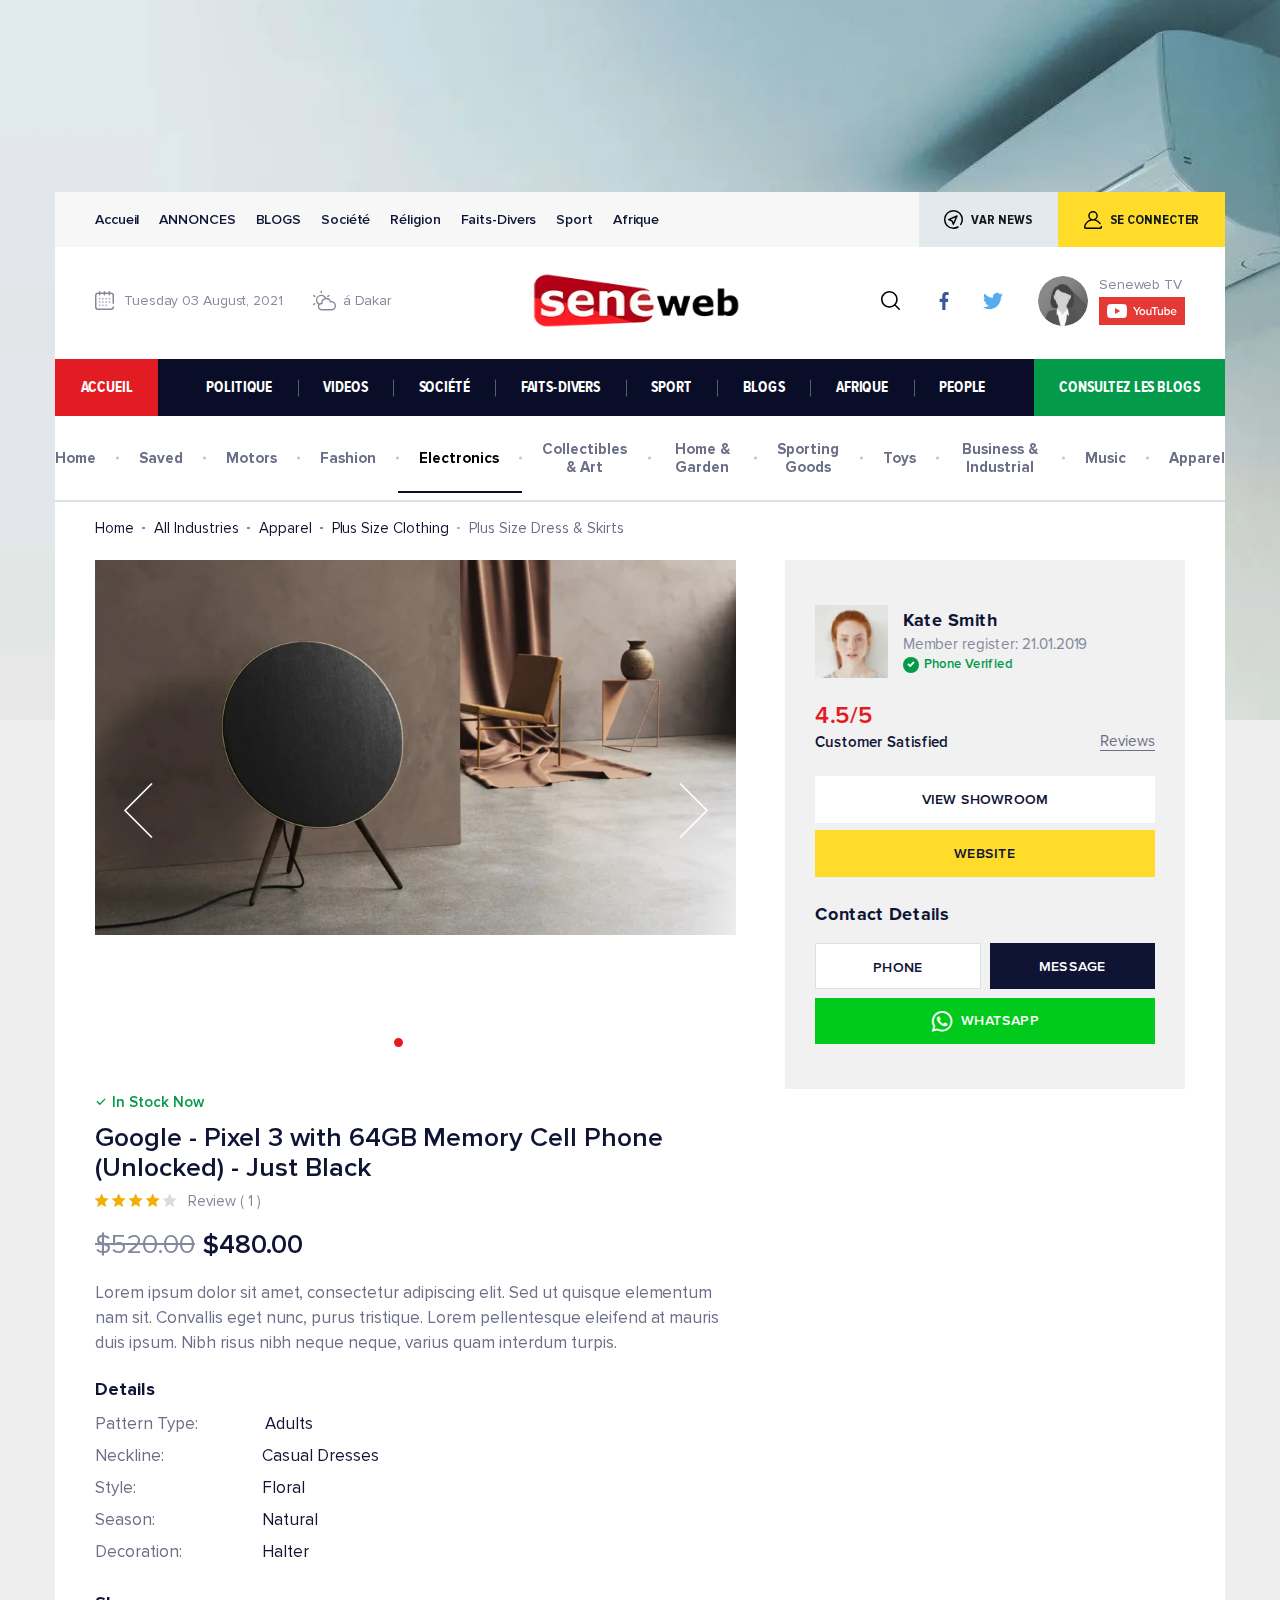
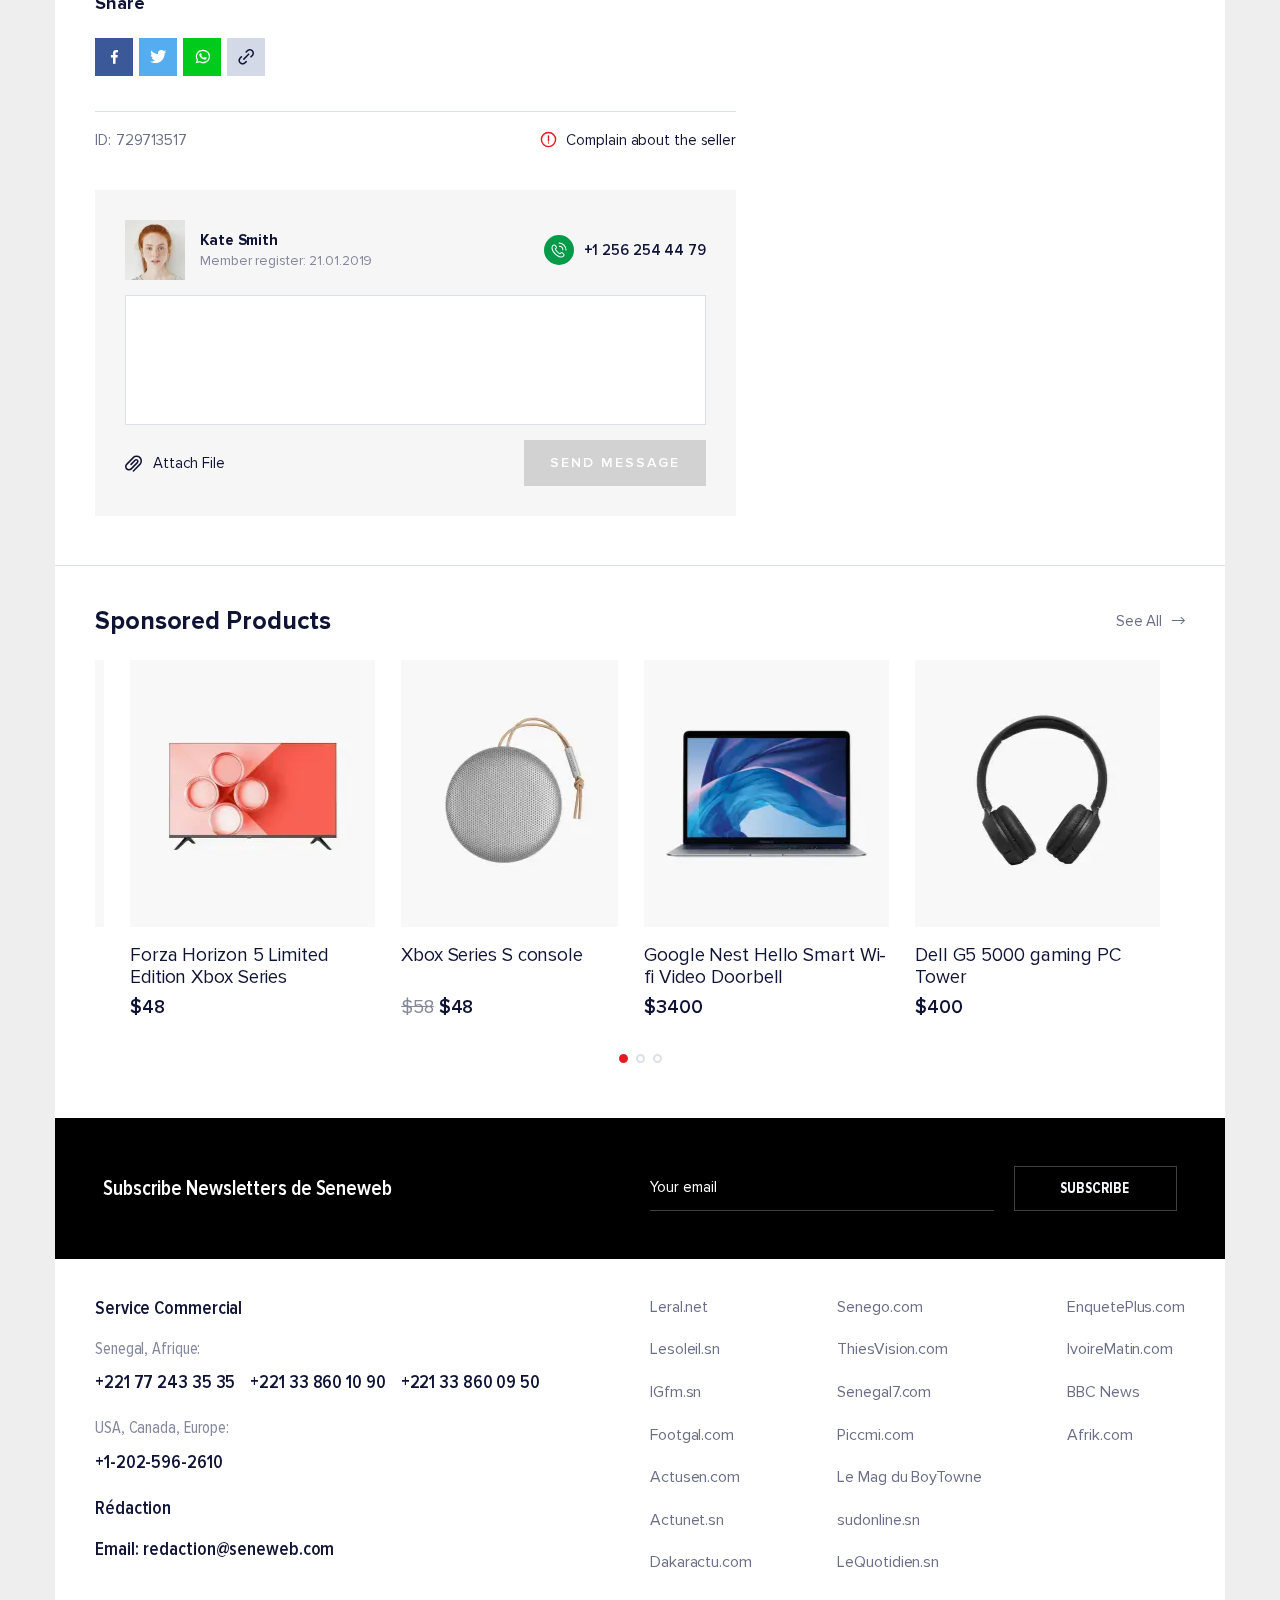
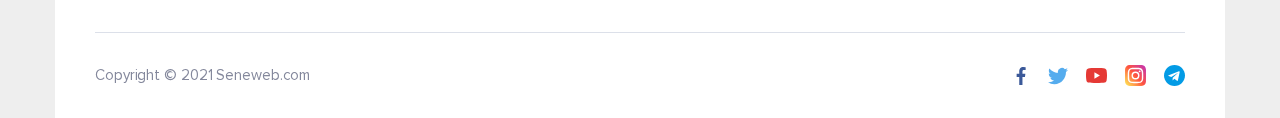
==== product.html @ e361bd67 "1612/1235" ====
<!DOCTYPE html>
<html lang="en">

<head>
	<meta charset="UTF-8">
	<meta name="viewport" content="width=device-width, initial-scale=1.0, maximum-scale=1">
	<link rel="shortcut icon" href="#" type="image/x-icon">
	<meta http-equiv="X-UA-Compatible" content="ie=edge">
	<meta name="description" content="#">
	<title>Seneweb - Product</title>
	<link rel="stylesheet" href="css/icons-font.css">
	<link rel="stylesheet" href="css/ion.rangeSlider.min.css">
	<link rel="stylesheet" href="css/swiper.css">
	<link rel="stylesheet" href="css/kalendae.css">
	<link rel="stylesheet" href="css/style.css">
	<link rel="stylesheet" href="css/responsive.css">
</head>

<body>
	<!-- Top banner -->
	<div class="top-banner"></div>

	<!-- Header -->
	<header class="header">
	<div class="container">
		<div class="header__top">
			<nav class="header__top-nav">
				<ul class="header__top-list">
					<li>
						<a class="link-hover" href="#">Accueil</a>
					</li>
					<li>
						<a class="link-hover uppercase" href="#">Annonces</a>
					</li>
					<li>
						<a class="link-hover uppercase" href="#">Blogs</a>
					</li>
					<li>
						<a class="link-hover" href="#">Société</a>
					</li>
					<li>
						<a class="link-hover" href="#">Réligion</a>
					</li>
					<li>
						<a class="link-hover" href="#">Faits-Divers</a>
					</li>
					<li>
						<a class="link-hover" href="#">Sport</a>
					</li>
					<li>
						<a class="link-hover" href="#">Afrique</a>
					</li>
				</ul>
			</nav>
			<div class="header__top-actions">
				<a href="#">
					<img src="img/icons/compass.svg" alt="Compass icon">
					<span>
						Var news
					</span>
				</a>
				<a class="header__login-btn" href="#">
					<img src="img/icons/user-black.svg" alt="Compass icon">
					<span>
						Se connecter
					</span>
				</a>
			</div>
		</div>
		<div class="header__middle">
			<!-- Card burger -->
<div class="burger">
	<div class="burger__toggle">
		<div class="burger__main">
			<span></span>
			<span></span>
			<span></span>
		</div>
		<div class="burger__cross">
			<span></span>
			<span></span>
		</div>
	</div>
</div><!-- Card burger -->
			<div class="header__middle-left">
				<div class="header__middle-calendar">
					<div>
						<img src="img/icons/calendar.svg" alt="Calendar icon">
					</div>
					<span>
						Tuesday 03 August, 2021
					</span>
				</div>
				<div class="header__middle-weather">
					<div>
						<img src="img/icons/weather.svg" alt="Weather icon">
					</div>
					<span>
						á Dakar
					</span>
				</div>
			</div>
			<div class="header__middle-logo">
				<picture>
					<source srcset="img/header/main-logo.webp" type="image/webp" />
					<img src="img/header/main-logo.png" alt="logo image" />
				</picture>
			</div>
			<div class="header__middle-right">
				<div class="header__search">
					<a href="#">
						<svg width="19" height="19" fill="none" xmlns="http://www.w3.org/2000/svg">
							<g clip-path="url(#a)" fill="#000">
								<path
									d="M8.367 0C3.754 0 0 3.754 0 8.367c0 4.614 3.754 8.367 8.367 8.367 4.614 0 8.367-3.753 8.367-8.367C16.734 3.754 12.981 0 8.367 0Zm0 15.19a6.83 6.83 0 0 1-6.822-6.823 6.83 6.83 0 0 1 6.822-6.822 6.83 6.83 0 0 1 6.823 6.822 6.83 6.83 0 0 1-6.823 6.823Z" />
								<path
									d="m18.774 17.681-4.428-4.428a.772.772 0 1 0-1.092 1.092l4.428 4.428a.77.77 0 0 0 1.092 0 .772.772 0 0 0 0-1.092Z" />
							</g>
							<defs>
								<clipPath>
									<path fill="#fff" d="M0 0h19v19H0z" />
								</clipPath>
							</defs>
						</svg>
					</a>
				</div>
				<div class="header__socials">
					<a href="#">
						<svg width="18" height="18" fill="none" xmlns="http://www.w3.org/2000/svg">
							<g clip-path="url(#a)">
								<path
									d="M11.998 2.989h1.643V.127A21.22 21.22 0 0 0 11.247 0C6.048 0 7.463 5.888 7.256 6.75H4.64v3.2h2.614V18h3.206V9.95h2.508l.399-3.2H10.46c.14-2.117-.57-3.761 1.538-3.761Z"
									fill="#3B5999" />
							</g>
							<defs>
								<clipPath>
									<path fill="#fff" d="M0 0h18v18H0z" />
								</clipPath>
							</defs>
						</svg>
					</a>
					<a href="#">
						<svg width="20" height="20" fill="none" xmlns="http://www.w3.org/2000/svg">
							<g clip-path="url(#a)">
								<path
									d="M17.96 6.457c0-.18-.007-.356-.015-.53A8.185 8.185 0 0 0 20 3.8a8.563 8.563 0 0 1-2.363.647 4.078 4.078 0 0 0 1.805-2.266 8.204 8.204 0 0 1-2.6.992 4.099 4.099 0 0 0-7.093 2.803c0 .326.028.638.095.936a11.608 11.608 0 0 1-8.451-4.29A4.135 4.135 0 0 0 .83 4.695c0 1.42.73 2.678 1.821 3.408A4.053 4.053 0 0 1 .8 7.597v.045a4.12 4.12 0 0 0 3.285 4.029c-.627.171-1.398.165-1.85.065.53 1.623 2.038 2.817 3.83 2.856a8.242 8.242 0 0 1-5.084 1.749c-.336 0-.658-.015-.981-.056a11.547 11.547 0 0 0 6.29 1.84c7.545 0 11.67-6.25 11.67-11.668Z"
									fill="#55ACEE" />
							</g>
							<defs>
								<clipPath>
									<path fill="#fff" d="M0 0h20v20H0z" />
								</clipPath>
							</defs>
						</svg>
					</a>
				</div>
				<div class="header__video">
					<a href="#" class="header__video-image">
						<picture>
							<source srcset="img/user-photos/empty-photo.webp" type="image/webp" />
							<img src="img/user-photos/empty-photo.png" alt="Rounded video image" />
						</picture>
					</a>
					<a href="#" class="header__video-box">
						<span>Seneweb TV</span>
						<div>
							<img src="img/icons/youtube-block.svg" alt="YouTube banner imge">
						</div>
					</a>
				</div>
			</div>
		</div>
		<div class="header__bottom">
			<nav class="header__bottom-topnav">
				<a class="accueil-btn" href="#">
					accueil
				</a>
				<ul class="header__bottom-topnav-list">
					<li>
						<a class="link-hover" href="#">
							POLITIQUE
						</a>
					</li>
					<li>
						<a class="link-hover" href="#">
							VIDEOS
						</a>
					</li>
					<li>
						<a class="link-hover" href="#">
							SOCIÉTÉ
						</a>
					</li>
					<li>
						<a class="link-hover" href="#">
							FAITS-DIVERS
						</a>
					</li>
					<li>
						<a class="link-hover" href="#">
							SPORT
						</a>
					</li>
					<li>
						<a class="link-hover" href="#">
							BLOGS
						</a>
					</li>
					<li>
						<a class="link-hover" href="#">
							AFRIQUE
						</a>
					</li>
					<li>
						<a class="link-hover" href="#">
							PEOPLE
						</a>
					</li>
				</ul>
				<a class="blogs-btn" href="#">
					consultez les blogs
				</a>
			</nav>
		</div>
	</div>
	<div class="mobile-menu">
		<div class="mobile-menu__top">
			<div class="mobile-menu__close">
				<img src="img/icons/close-white.svg" alt="Close icon">
			</div>
			<a class="mobile-menu__top-link" href="#">
				Se connecter
			</a>
		</div>
		<ul class="mobile-menu__list">
			<li>
				<a href="#">ACCUEIL</a>
			</li>
			<li>
				<a href="#">POLITIQUE</a>
			</li>
			<li>
				<a href="#" class="mobile-menu__list-videos">VIDEOS</a>
			</li>
			<li>
				<a href="#">SOCIÉTÉ</a>
			</li>
			<li>
				<a href="#">FAITS-DIVERS</a>
			</li>
			<li>
				<a href="#">SPORT</a>
			</li>
			<li>
				<a href="#">BLOGS</a>
			</li>
			<li>
				<a href="#">AFRIQUE</a>
			</li>
			<li>
				<a href="#">PEOPLE</a>
			</li>
		</ul>
		<ul class="mobile-menu__socials">
			<li>
				<a href="#">
					<img src="img/icons/facebook-white.svg" alt="Facebook icon">
				</a>
			</li>
			<li>
				<a href="#">
					<img src="img/icons/twitter-white.svg" alt="Twitter icon">
				</a>
			</li>
			<li>
				<a href="#">
					<img src="img/icons/youtube-white.svg" alt="Youtube icon">
				</a>
			</li>
			<li>
				<a href="#">
					<img src="img/icons/instagram-white.svg" alt="Instagram icon">
				</a>
			</li>
			<li>
				<a href="#">
					<img src="img/icons/telegram-white.svg" alt="Telegram icon">
				</a>
			</li>
		</ul>
	</div>
</header>

	<!-- Shop -->
	<div class="shop">
		<div class="container">

			<!-- Shop nav -->
			<nav class="shop__nav shop__nav--bordered">
				<ul class="shop__nav-list">
					<li class="shop__nav-item">
						<a href="shop.html">Home</a>
					</li>
					<li class="shop__nav-item">
						<a href="#">Saved</a>
					</li>
					<li class="shop__nav-item">
						<a href="#">Motors</a>
					</li>
					<li class="shop__nav-item">
						<a href="#">Fashion</a>
					</li>
					<li class="shop__nav-item is-active">
						<a class="is-active" href="shop-electronics.html">Electronics</a>
					</li>
					<li class="shop__nav-item">
						<a href="#">Collectibles & Art</a>
					</li>
					<li class="shop__nav-item">
						<a href="#">Home &amp Garden</a>
					</li>
					<li class="shop__nav-item">
						<a href="#">Sporting Goods</a>
					</li>
					<li class="shop__nav-item">
						<a href="#">Toys</a>
					</li>
					<li class="shop__nav-item">
						<a href="#">Business &amp Industrial</a>
					</li>
					<li class="shop__nav-item">
						<a href="#">Music</a>
					</li>
					<li class="shop__nav-item">
						<a href="#">Apparel</a>
					</li>
				</ul>
			</nav><!-- Shop nav -->

			<!-- Shop product -->
			<div class="shop-product">

				<div class="shop-category__breadcrumbs">
					<ul>
						<li class="shop-category__breadcrumbs-item">
							<a href="#">
								Home
							</a>
						</li>
						<li class="shop-category__breadcrumbs-item">
							<a href="#">
								All Industries
							</a>
						</li>
						<li class="shop-category__breadcrumbs-item">
							<a href="#">
								Apparel
							</a>
						</li>
						<li class="shop-category__breadcrumbs-item">
							<a href="#">
								Plus Size Clothing
							</a>
						</li>
						<li class="shop-category__breadcrumbs-item">
							<a href="#">
								Plus Size Dress & Skirts
							</a>
						</li>
					</ul>
				</div><!-- hop-category__breadcrumbs -->

				<div class="shop-product__inner">

					<div class="shop-product__item">

						<div class="shop-product__gallery">
							<div class="swiper shop-product__gallery-slider">
								<div class="swiper-wrapper">
									<div class="swiper-slide">
										<div>
											<img src="img/shop/categories/electronics/product.webp" alt="Product item">
										</div>
									</div>
									<div class="swiper-slide">
										<div>
											<img src="img/shop/sales/2.webp" alt="Product item">
										</div>
									</div>
									<div class="swiper-slide">
										<div>
											<img src="img/shop/sales/1.webp" alt="Product item">
										</div>
									</div>
								</div>
								<div class="swiper-button-next shop-product__gallery-next">
									<i class="i-next-m-icon"></i>
								</div>
								<div class="swiper-button-prev shop-product__gallery-prev">
									<i class="i-prev-m-icon"></i>
								</div>
								<div class="swiper-pagination shop-product__gallery-pagination"></div>
							</div>
						</div><!-- shop__top-slider -->

						<div class="shop-product__info">
							<span class="shop-product__stock">In Stock Now</span>
							<h3 class="shop-product__name">
								Google - Pixel 3 with 64GB Memory Cell Phone (Unlocked) - Just Black
							</h3>
							<div class="shop-product__rating">
								<div class="shop-product__rating-stars four-stars">
									<i class="i-star-yellow"></i>
									<i class="i-star-yellow"></i>
									<i class="i-star-yellow"></i>
									<i class="i-star-yellow"></i>
									<i class="i-star-yellow"></i>
								</div>
								<div class="shop-product__rating-review">
									<a href="#">
										Review <span class="shop-product__review-count"> ( 1 )</span>
									</a>
								</div>
							</div><!-- shop-product__rating -->
							<div class="shop-product__price">
								<span class="old-price">$520.00</span>
								<span>$480.00</span>
							</div><!-- shop-product__price -->
							<p class="shop-product__description">
								Lorem ipsum dolor sit amet, consectetur adipiscing elit. Sed ut quisque elementum nam
								sit. Convallis eget nunc, purus
								tristique. Lorem pellentesque eleifend at mauris duis ipsum. Nibh risus nibh neque
								neque, varius quam interdum turpis.
							</p><!-- shop-product__description -->
							<div class="shop-product__details">
								<h4>
									Details
								</h4>
								<ul class="shop-product__details-info">
									<li>
										<span>Pattern Type:</span>
										<span>Adults</span>
									</li>
									<li>
										<span>Neckline:</span>
										<span>Casual Dresses</span>
									</li>
									<li>
										<span>Style:</span>
										<span>Floral</span>
									</li>
									<li>
										<span>Season:</span>
										<span>Natural</span>
									</li>
									<li>
										<span>Decoration:</span>
										<span>Halter</span>
									</li>
								</ul>
							</div><!-- shop-product__details -->
						</div><!-- shop-product__info -->

						<div class="shop-product__share">
							<h4>
								Share
							</h4>
							<ul class="shop-product__share-links">
								<li>
									<a href="#">
										<i class="i-facebook-icon"></i>
									</a>
								</li>
								<li>
									<a href="#">
										<i class="i-twitter-icon"></i>
									</a>
								</li>
								<li>
									<a href="#">
										<i class="i-whatsapp-icon"></i>
									</a>
								</li>
								<li>
									<a href="#">
										<i class="i-link-icon"></i>
									</a>
								</li>
							</ul>
						</div><!-- shop-product__share -->

						<div class="shop-product__complain">
							<div class="shop-product__complain-top">
								<div class="shop-product__id">
									<span>ID:</span>
									<span>729713517</span>
								</div>
								<span class="shop-product__complain-text">
									Сomplain about the seller
								</span>
							</div>
							<div class="shop-product__complain-form">
								<div class="shop-product__complain-form-top">
									<div class="shop-product__complain-user">
										<div>
											<img src="img/shop/users/1.webp" alt="User photo">
										</div>
										<div class="shop-product__complain-user-name">
											<span>Kate Smith</span>
											<span>Member register: 21.01.2019</span>
										</div>
									</div>
									<div class="shop-product__complain-phone">
										+1 256 254 44 79
									</div>
								</div>
								<form action="#">
									<textarea name="#"></textarea>

									<span class="file-input">
										<input type="file" class="file-input__input" multiple>
										<span class="file file-input__wrapper">
											<i class="file-input__button i-attach-icon"></i>
											<span class="file-input__text">Attach File</span>
										</span>
									</span>

									<input type="submit" value="Send Message">
								</form>
							</div>
						</div><!-- shop-product__complain -->
					</div><!-- shop-product__item -->

					<div class="shop-product__seller">

						<div class="shop-product__seller-top">
							<img src="img/shop/sellers/1.webp" alt="Seller photo">
							<div class="shop-product__seller-info">
								<span class="shop-product__seller-name">
									Kate Smith
								</span>
								<span class="shop-product__seller-registered">
									Member register: 21.01.2019
								</span>
								<span class="shop-product__seller-verified">
									Phone Verified
								</span>
							</div>
						</div><!-- shop-product__seller-top -->

						<div class="shop-product__seller-reliability">
							<div class="shop-product__seller-rating">
								<div>
									<span>4.5</span>
									/
									<span>5</span>
								</div>
								<span>Customer Satisfied</span>
							</div>
							<div class="shop-product__seller-review">
								<a href="#">
									Reviews
								</a>
							</div>
						</div><!-- shop-product__seller-reliability -->

						<div class="shop-product__seller-links">
							<a href="#">View Showroom</a>
							<a href="#">Website</a>
						</div>

						<div class="shop-product__seller-contacts">
							<h4>
								Contact Details
							</h4>
							<div class="shop-product__seller-box">
								<a href="#">Phone</a>
								<a href="#">Message</a>
								<a href="#"><i class="i-whatsapp-icon"></i>Whatsapp</a>
							</div>
						</div>

					</div><!-- shop-product__seller -->
				</div><!-- shop-product__inner -->

				<!-- Shop slider -->
				<div class="shop-slider shop-slider--sponsored shop-slider--no-border">
					<div class="shop-slider__top">
						<h3>Sponsored Products</h3>
						<a href="#">
							See All
							<i class="i-arrow-right-icon"></i>
						</a>
					</div>
					<div class="swiper shop-slider__six">
						<div class="swiper-wrapper">
							<div class="swiper-slide">
								<a class="shop-slider__item" href="#">
									<div class="shop-slider__img">
										<img src="img/shop/categories/electronics/6.webp" alt="Shop item">
									</div>
									<p class="shop-slider__text">
										Forza Horizon 5 Limited Edition Xbox Series
									</p>
									<span class="shop-slider__price">
										$48
									</span>
								</a>
							</div>
							<div class="swiper-slide">
								<a class="shop-slider__item" href="#">
									<div class="shop-slider__img">
										<img src="img/shop/categories/electronics/7.webp" alt="Shop item">
									</div>
									<p class="shop-slider__text">
										Xbox Series S console
									</p>
									<span class="shop-slider__price">
										<span class="old-price">$58</span>
										$48
									</span>
								</a>
							</div>
							<div class="swiper-slide">
								<a class="shop-slider__item" href="#">
									<div class="shop-slider__img">
										<img src="img/shop/categories/electronics/8.webp" alt="Shop item">
									</div>
									<p class="shop-slider__text">
										Google Nest Hello Smart Wi-fi Video Doorbell
									</p>
									<span class="shop-slider__price">
										$3400
									</span>
								</a>
							</div>
							<div class="swiper-slide">
								<a class="shop-slider__item" href="#">
									<div class="shop-slider__img">
										<img src="img/shop/categories/electronics/9.webp" alt="Shop item">
									</div>
									<p class="shop-slider__text">
										Dell G5 5000 gaming PC Tower
									</p>
									<span class="shop-slider__price">
										$400
									</span>
								</a>
							</div>
							<div class="swiper-slide">
								<a class="shop-slider__item" href="#">
									<div class="shop-slider__img">
										<img src="img/shop/categories/electronics/10.webp" alt="Shop item">
									</div>
									<p class="shop-slider__text">
										Rocksmith Real Tone USB Audio Cable
									</p>
									<span class="shop-slider__price">
										$75
									</span>
								</a>
							</div>
							<div class="swiper-slide">
								<a class="shop-slider__item" href="#">
									<div class="shop-slider__img">
										<img src="img/shop/categories/electronics/11.webp" alt="Shop item">
									</div>
									<p class="shop-slider__text">
										Forza Horizon 5 Limited Edition Xbox Series
									</p>
									<span class="shop-slider__price">
										$48
									</span>
								</a>
							</div>
							<div class="swiper-slide">
								<a class="shop-slider__item" href="#">
									<div class="shop-slider__img">
										<img src="img/shop/categories/electronics/12.webp" alt="Shop item">
									</div>
									<p class="shop-slider__text">
										Forza Horizon 5 Limited Edition Xbox Series
									</p>
									<span class="shop-slider__price">
										$48
									</span>
								</a>
							</div>
							<div class="swiper-slide">
								<a class="shop-slider__item" href="#">
									<div class="shop-slider__img">
										<img src="img/shop/categories/electronics/13.webp" alt="Shop item">
									</div>
									<p class="shop-slider__text">
										Forza Horizon 5 Limited Edition Xbox Series
									</p>
									<span class="shop-slider__price">
										$48
									</span>
								</a>
							</div>
							<div class="swiper-slide">
								<a class="shop-slider__item" href="#">
									<div class="shop-slider__img">
										<img src="img/shop/categories/electronics/1.webp" alt="Shop item">
									</div>
									<p class="shop-slider__text">
										Forza Horizon 5 Limited Edition Xbox Series
									</p>
									<span class="shop-slider__price">
										$48
									</span>
								</a>
							</div>
						</div>
						<div class="swiper-button-next shop-slider__six-next">
							<i class="i-next-sm-icon"></i>
						</div>
						<div class="swiper-button-prev shop-slider__six-prev">
							<i class="i-prev-sm-icon"></i>
						</div>
						<div class="shop-slider__six-pagination swiper-pagination"></div>
					</div>
				</div><!-- Shop slider -->

			</div><!-- Shop product -->

		</div><!-- Container -->

	</div><!-- Shop -->

	<!-- Subscribe -->
	<div class="subscribe">
	<div class="container">
		<div class="subscribe__inner">
			<h3>
				Subscribe Newsletters de Seneweb
			</h3>
			<form class="subscribe__form" action="#">
				<input class="subscribe__form-input" type="text" placeholder="Your email">
				<input class="subscribe__form-btn" type="submit" value="Subscribe">
			</form>
		</div>
	</div>
</div>

	<!-- Footer -->
	<footer class="footer">
	<div class="container">
		<div class="footer__inner">
			<div class="footer__top">
				<div class="footer__contacts">
					<h3>Service Commercial</h3>
					<span class="footer__contacts-country">Senegal, Afrique:</span>
					<ul class="footer__contacts-phone">
						<li>
							<a href="tel:+221772433535">+221 77 243 35 35</a>
						</li>
						<li>
							<a href="tel:+221338601090">+221 33 860 10 90</a>
						</li>
						<li>
							<a href="tel:+221338600950">+221 33 860 09 50</a>
						</li>
					</ul>
					<span class="footer__contacts-country">USA, Canada, Europe:</span>
					<ul class="footer__contacts-phone">
						<li>
							<a href="tel:">+1-202-596-2610</a>
						</li>
					</ul>
					<h3>Rédaction</h3>
					<div class="footer__contacts-email">
						<span>Email:</span>
						<a class="footer__contacts-email" href="mailto:redaction@seneweb.com"> redaction@seneweb.com</a>
					</div>
				</div>
				<div class="footer__links">
					<ul>
						<li>
							<a href="#">Leral.net</a>
						</li>
						<li>
							<a href="#">Lesoleil.sn</a>
						</li>
						<li>
							<a href="#">IGfm.sn</a>
						</li>
						<li>
							<a href="#">Footgal.com</a>
						</li>
						<li>
							<a href="#">Actusen.com</a>
						</li>
						<li>
							<a href="#">Actunet.sn</a>
						</li>
						<li>
							<a href="#">Dakaractu.com</a>
						</li>
					</ul>
					<ul>
						<li>
							<a href="#">Senego.com</a>
						</li>
						<li>
							<a href="#">ThiesVision.com</a>
						</li>
						<li>
							<a href="#">Senegal7.com</a>
						</li>
						<li>
							<a href="#">Piccmi.com</a>
						</li>
						<li>
							<a href="#">Le Mag du BoyTownе</a>
						</li>
						<li>
							<a href="#">sudonline.sn</a>
						</li>
						<li>
							<a href="#">LeQuotidien.sn</a>
						</li>
					</ul>
					<ul>
						<li>
							<a href="#">EnquetePlus.com</a>
						</li>
						<li>
							<a href="#">IvoireMatin.com</a>
						</li>
						<li>
							<a href="#">BBC News</a>
						</li>
						<li>
							<a href="#">Afrik.com</a>
						</li>
					</ul>
				</div>
			</div>
			<div class="footer__bottom">
				<div class="footer__copyright">
					<span>Copyright © 2021 Seneweb.com</span>
				</div>
				<ul class="footer__bottom-socials">
					<li>
						<a href="#">
							<img src="img/icons/facebook.svg" alt="Facebook">
						</a>
					</li>
					<li>
						<a href="#">
							<img src="img/icons/twitter.svg" alt="Twitter">
						</a>
					</li>
					<li>
						<a href="#">
							<img src="img/icons/youtube.svg" alt="Youtube">
						</a>
					</li>
					<li>
						<a href="#">
							<img src="img/icons/instagram.svg" alt="Instagram">
						</a>
					</li>
					<li>
						<a href="#">
							<img src="img/icons/telegram.svg" alt="Telegram">
						</a>
					</li>
				</ul>
			</div>
		</div>
	</div>
</footer>

	<!-- Search popup -->
	<div class="search is-hidden">

	<div class="search__inner">
		<h3>Advanced Search</h3>
		<form action="#" class="search__form">
			<input class="search__form-input" type="text" placeholder="Type Your Search">
			<div class="search__selects">
				<div class="custom-select">
					<span>
						Search option one
					</span>
					<select>
						<option class="hidden" value="0" hidden>-----</option>
						<option value="1">Option 1</option>
						<option value="2">Option 2</option>
						<option value="3">Option 3</option>
					</select>
				</div>
				<div class="custom-select">
					<span>
						Search option two
					</span>
					<select>
						<option class="hidden" hidden>-----</option>
						<option value="1">Option 1</option>
						<option value="2">Option 2</option>
						<option value="3">Option 3</option>
					</select>
				</div>
				<div class="custom-select">
					<span>
						Search option three
					</span>
					<select>
						<option class="hidden" hidden>-----</option>
						<option value="1">Option 1</option>
						<option value="2">Option 2</option>
						<option value="3">Option 3</option>
					</select>
				</div>
			</div>
			<input class="search__form-button" type="submit" value="Search">
		</form>
	</div>

</div>

	<!-- Login popup -->
	<div class="login login-popup is-hidden">
	<div class="login__inner">
		<div class="login-popup__close">
			<span></span>
		</div>
		<h2>Log in</h2>
		<form method="post" class="login-form">
			<input type="email" placeholder="Email">
			<input type="email" placeholder="Password">
			<div class="login-form__tools">
				<div class="login-form__tools--remember">
					<input type="checkbox" name="remember-input" id="remember-input">
					<label for="remember-input">Remember Me</label>
				</div>
				<div class="login-form__tools--forgot">
					<a href="#">Forgot Your Password?</a>
				</div>
			</div>
			<input type="submit" value="Log In">
			<div class="login-divider"><span class="or">or</span></div>
			<div class="login-by-socials">
				<h3>Use your social network</h3>
				<ul class="login-social-list">
					<li>
						<a href="#" class="login-social--facebook"></a>
					</li>
					<li>
						<a href="#" class="login-social--twitter"></a>
					</li>
				</ul>
				<div class="login-new-account">
					Don't have an account yet? <a href="#">Sign up</a>
				</div>
			</div>
		</form>
	</div>
	<div class="login__inner login__inner--registration is-hidden">
		<div class="login-popup__close">
			<span></span>
		</div>
		<h2>Sign up</h2>
		<form method="post" class="signup-form">
			<input type="email" placeholder="Email">
			<input type="password" placeholder="Password">
			<input type="password" placeholder="Repeat password">
			<input type="submit" value="Sign Up">
			<div class="login-divider"><span class="or">or</span></div>
			<div class="login-by-socials">
				<h3>Use your social network</h3>
				<ul class="login-social-list">
					<li>
						<a href="#" class="login-social--facebook"></a>
					</li>
					<li>
						<a href="#" class="login-social--twitter"></a>
					</li>
				</ul>
				<div class="login-new-account">
					Already have an account? <a href="#">Log in</a>
				</div>
			</div>
		</form>
	</div>
</div>

	<!-- Scroll to top -->
	<div class="scrollup scrollup__hide"></div>

	<script src="js/jquery-3.6.0.min.js"></script>
	<script src="js/ion.rangeSlider.min.js"></script>
	<script src="js/swiper.js"></script>
	<script src="js/kalendae.standalone.js"></script>
	<script src="js/main.js"></script>
</body>

</html>
---- css/icons-font.css ----
@font-face {
  font-family: 'icons-font';
  src: url('../fonts/icons-font/icons-font.eot?snw04m');
  src: url('../fonts/icons-font/icons-font.eot?snw04m#iefix') format('embedded-opentype'),
    url('../fonts/icons-font/icons-font.ttf?snw04m') format('truetype'),
    url('../fonts/icons-font/icons-font.woff?snw04m') format('woff'),
    url('../fonts/icons-font/icons-font.svg?snw04m#icons-font') format('svg');
  font-weight: normal;
  font-style: normal;
  font-display: block;
}

[class^="i-"]::before,
[class*=" i-"]::before {
  /* use !important to prevent issues with browser extensions that change fonts */
  font-family: 'icons-font' !important;
  speak: never;
  font-style: normal;
  font-weight: normal;
  font-variant: normal;
  text-transform: none;
  line-height: 1;

  /* Better Font Rendering =========== */
  -webkit-font-smoothing: antialiased;
  -moz-osx-font-smoothing: grayscale;
}

.i-whatsapp-icon:before {
  content: "\e900";
}

.i-washing-machine-icon:before {
  content: "\e901";
}

.i-twitter-icon:before {
  content: "\e902";
}

.i-tools-icon:before {
  content: "\e903";
}

.i-star-yellow:before {
  content: "\e904";
}

.i-photo-icon:before {
  content: "\e905";
}

.i-phone-call-icon:before {
  content: "\e906";
}

.i-next-m-icon:before {
  content: "\e907";
}

.i-prev-m-icon:before {
  content: "\e908";
}

.i-next-sm-icon:before {
  content: "\e909";
}

.i-prev-sm-icon:before {
  content: "\e90a";
}

.i-monitor-icon:before {
  content: "\e90b";
}

.i-link-icon:before {
  content: "\e90c";
}

.i-home-icon:before {
  content: "\e90d";
}

.i-groceries-icon:before {
  content: "\e90e";
}

.i-grid-view-m:before {
  content: "\e90f";
}

.i-grid-view-sm:before {
  content: "\e910";
}

.i-facebook-icon:before {
  content: "\e911";
}

.i-electronic-svg:before {
  content: "\e912";
}

.i-dart-icon:before {
  content: "\e913";
}

.i-cooker-icon:before {
  content: "\e914";
}

.i-check-icon:before {
  content: "\e915";
}

.i-attach-icon:before {
  content: "\e916";
}

.i-arrow-right-icon:before {
  content: "\e917";
}

.i-angle-right-icon:before {
  content: "\e918";
}

.i-angle-down-icon:before {
  content: "\e919";
}

.i-alert-icon:before {
  content: "\e91a";
}
---- css/ion.rangeSlider.min.css ----
/*!Ion.RangeSlider, 2.3.1, © Denis Ineshin, 2010 - 2019, IonDen.com, Build date: 2019-12-19 16:51:02*/.irs{position:relative;display:block;-webkit-touch-callout:none;-webkit-user-select:none;-khtml-user-select:none;-moz-user-select:none;-ms-user-select:none;user-select:none;font-size:12px;font-family:Arial,sans-serif}.irs-line{position:relative;display:block;overflow:hidden;outline:none !important}.irs-bar{position:absolute;display:block;left:0;width:0}.irs-shadow{position:absolute;display:none;left:0;width:0}.irs-handle{position:absolute;display:block;box-sizing:border-box;cursor:default;z-index:1}.irs-handle.type_last{z-index:2}.irs-min,.irs-max{position:absolute;display:block;cursor:default}.irs-min{left:0}.irs-max{right:0}.irs-from,.irs-to,.irs-single{position:absolute;display:block;top:0;left:0;cursor:default;white-space:nowrap}.irs-grid{position:absolute;display:none;bottom:0;left:0;width:100%;height:20px}.irs-with-grid .irs-grid{display:block}.irs-grid-pol{position:absolute;top:0;left:0;width:1px;height:8px;background:#000}.irs-grid-pol.small{height:4px}.irs-grid-text{position:absolute;bottom:0;left:0;white-space:nowrap;text-align:center;font-size:9px;line-height:9px;padding:0 3px;color:#000}.irs-disable-mask{position:absolute;display:block;top:0;left:-1%;width:102%;height:100%;cursor:default;background:rgba(0,0,0,0);z-index:2}.lt-ie9 .irs-disable-mask{background:#000;filter:alpha(opacity=0);cursor:not-allowed}.irs-disabled{opacity:.4}.irs-hidden-input{position:absolute !important;display:block !important;top:0 !important;left:0 !important;width:0 !important;height:0 !important;font-size:0 !important;line-height:0 !important;padding:0 !important;margin:0 !important;overflow:hidden;outline:none !important;z-index:-9999 !important;background:none !important;border-style:solid !important;border-color:transparent !important}.irs--flat{height:40px}.irs--flat.irs-with-grid{height:60px}.irs--flat .irs-line{top:25px;height:12px;background-color:#e1e4e9;border-radius:4px}.irs--flat .irs-bar{top:25px;height:12px;background-color:#ed5565}.irs--flat .irs-bar--single{border-radius:4px 0 0 4px}.irs--flat .irs-shadow{height:1px;bottom:16px;background-color:#e1e4e9}.irs--flat .irs-handle{top:22px;width:16px;height:18px;background-color:transparent}.irs--flat .irs-handle>i:first-child{position:absolute;display:block;top:0;left:50%;width:2px;height:100%;margin-left:-1px;background-color:#da4453}.irs--flat .irs-handle.state_hover>i:first-child,.irs--flat .irs-handle:hover>i:first-child{background-color:#a43540}.irs--flat .irs-min,.irs--flat .irs-max{top:0;padding:1px 3px;color:#999;font-size:10px;line-height:1.333;text-shadow:none;background-color:#e1e4e9;border-radius:4px}.irs--flat .irs-from,.irs--flat .irs-to,.irs--flat .irs-single{color:white;font-size:10px;line-height:1.333;text-shadow:none;padding:1px 5px;background-color:#ed5565;border-radius:4px}.irs--flat .irs-from:before,.irs--flat .irs-to:before,.irs--flat .irs-single:before{position:absolute;display:block;content:"";bottom:-6px;left:50%;width:0;height:0;margin-left:-3px;overflow:hidden;border:3px solid transparent;border-top-color:#ed5565}.irs--flat .irs-grid-pol{background-color:#e1e4e9}.irs--flat .irs-grid-text{color:#999}.irs--big{height:55px}.irs--big.irs-with-grid{height:70px}.irs--big .irs-line{top:33px;height:12px;background-color:white;background:linear-gradient(to bottom, #ddd -50%, white 150%);border:1px solid #ccc;border-radius:12px}.irs--big .irs-bar{top:33px;height:12px;background-color:#92bce0;border:1px solid #428bca;background:linear-gradient(to bottom, #ffffff 0%, #428bca 30%, #b9d4ec 100%);box-shadow:inset 0 0 1px 1px rgba(255,255,255,0.5)}.irs--big .irs-bar--single{border-radius:12px 0 0 12px}.irs--big .irs-shadow{height:1px;bottom:16px;background-color:rgba(66,139,202,0.5)}.irs--big .irs-handle{top:25px;width:30px;height:30px;border:1px solid rgba(0,0,0,0.3);background-color:#cbcfd5;background:linear-gradient(to bottom, white 0%, #B4B9BE 30%, white 100%);box-shadow:1px 1px 2px rgba(0,0,0,0.2),inset 0 0 3px 1px white;border-radius:30px}.irs--big .irs-handle.state_hover,.irs--big .irs-handle:hover{border-color:rgba(0,0,0,0.45);background-color:#939ba7;background:linear-gradient(to bottom, white 0%, #919BA5 30%, white 100%)}.irs--big .irs-min,.irs--big .irs-max{top:0;padding:1px 5px;color:white;text-shadow:none;background-color:#9f9f9f;border-radius:3px}.irs--big .irs-from,.irs--big .irs-to,.irs--big .irs-single{color:white;text-shadow:none;padding:1px 5px;background-color:#428bca;background:linear-gradient(to bottom, #428bca 0%, #3071a9 100%);border-radius:3px}.irs--big .irs-grid-pol{background-color:#428bca}.irs--big .irs-grid-text{color:#428bca}.irs--modern{height:55px}.irs--modern.irs-with-grid{height:55px}.irs--modern .irs-line{top:25px;height:5px;background-color:#d1d6e0;background:linear-gradient(to bottom, #e0e4ea 0%, #d1d6e0 100%);border:1px solid #a3adc1;border-bottom-width:0;border-radius:5px}.irs--modern .irs-bar{top:25px;height:5px;background:#20b426;background:linear-gradient(to bottom, #20b426 0%, #18891d 100%)}.irs--modern .irs-bar--single{border-radius:5px 0 0 5px}.irs--modern .irs-shadow{height:1px;bottom:21px;background-color:rgba(209,214,224,0.5)}.irs--modern .irs-handle{top:37px;width:12px;height:13px;border:1px solid #a3adc1;border-top-width:0;box-shadow:1px 1px 1px rgba(0,0,0,0.1);border-radius:0 0 3px 3px}.irs--modern .irs-handle>i:nth-child(1){position:absolute;display:block;top:-4px;left:1px;width:6px;height:6px;border:1px solid #a3adc1;background:white;transform:rotate(45deg)}.irs--modern .irs-handle>i:nth-child(2){position:absolute;display:block;box-sizing:border-box;top:0;left:0;width:10px;height:12px;background:#e9e6e6;background:linear-gradient(to bottom, white 0%, #e9e6e6 100%);border-radius:0 0 3px 3px}.irs--modern .irs-handle>i:nth-child(3){position:absolute;display:block;box-sizing:border-box;top:3px;left:3px;width:4px;height:5px;border-left:1px solid #a3adc1;border-right:1px solid #a3adc1}.irs--modern .irs-handle.state_hover,.irs--modern .irs-handle:hover{border-color:#7685a2;background:#c3c7cd;background:linear-gradient(to bottom, #ffffff 0%, #919ba5 30%, #ffffff 100%)}.irs--modern .irs-handle.state_hover>i:nth-child(1),.irs--modern .irs-handle:hover>i:nth-child(1){border-color:#7685a2}.irs--modern .irs-handle.state_hover>i:nth-child(3),.irs--modern .irs-handle:hover>i:nth-child(3){border-color:#48536a}.irs--modern .irs-min,.irs--modern .irs-max{top:0;font-size:10px;line-height:1.333;text-shadow:none;padding:1px 5px;color:white;background-color:#d1d6e0;border-radius:5px}.irs--modern .irs-from,.irs--modern .irs-to,.irs--modern .irs-single{font-size:10px;line-height:1.333;text-shadow:none;padding:1px 5px;background-color:#20b426;color:white;border-radius:5px}.irs--modern .irs-from:before,.irs--modern .irs-to:before,.irs--modern .irs-single:before{position:absolute;display:block;content:"";bottom:-6px;left:50%;width:0;height:0;margin-left:-3px;overflow:hidden;border:3px solid transparent;border-top-color:#20b426}.irs--modern .irs-grid{height:25px}.irs--modern .irs-grid-pol{background-color:#dedede}.irs--modern .irs-grid-text{color:silver;font-size:13px}.irs--sharp{height:50px;font-size:12px;line-height:1}.irs--sharp.irs-with-grid{height:57px}.irs--sharp .irs-line{top:30px;height:2px;background-color:black;border-radius:2px}.irs--sharp .irs-bar{top:30px;height:2px;background-color:#ee22fa}.irs--sharp .irs-bar--single{border-radius:2px 0 0 2px}.irs--sharp .irs-shadow{height:1px;bottom:21px;background-color:rgba(0,0,0,0.5)}.irs--sharp .irs-handle{top:25px;width:10px;height:10px;background-color:#a804b2}.irs--sharp .irs-handle>i:first-child{position:absolute;display:block;top:100%;left:0;width:0;height:0;border:5px solid transparent;border-top-color:#a804b2}.irs--sharp .irs-handle.state_hover,.irs--sharp .irs-handle:hover{background-color:black}.irs--sharp .irs-handle.state_hover>i:first-child,.irs--sharp .irs-handle:hover>i:first-child{border-top-color:black}.irs--sharp .irs-min,.irs--sharp .irs-max{color:white;font-size:14px;line-height:1;top:0;padding:3px 4px;opacity:.4;background-color:#a804b2;border-radius:2px}.irs--sharp .irs-from,.irs--sharp .irs-to,.irs--sharp .irs-single{font-size:14px;line-height:1;text-shadow:none;padding:3px 4px;background-color:#a804b2;color:white;border-radius:2px}.irs--sharp .irs-from:before,.irs--sharp .irs-to:before,.irs--sharp .irs-single:before{position:absolute;display:block;content:"";bottom:-6px;left:50%;width:0;height:0;margin-left:-3px;overflow:hidden;border:3px solid transparent;border-top-color:#a804b2}.irs--sharp .irs-grid{height:25px}.irs--sharp .irs-grid-pol{background-color:#dedede}.irs--sharp .irs-grid-text{color:silver;font-size:13px}.irs--round{height:50px}.irs--round.irs-with-grid{height:65px}.irs--round .irs-line{top:36px;height:4px;background-color:#dee4ec;border-radius:4px}.irs--round .irs-bar{top:36px;height:4px;background-color:#006cfa}.irs--round .irs-bar--single{border-radius:4px 0 0 4px}.irs--round .irs-shadow{height:4px;bottom:21px;background-color:rgba(222,228,236,0.5)}.irs--round .irs-handle{top:26px;width:24px;height:24px;border:4px solid #006cfa;background-color:white;border-radius:24px;box-shadow:0 1px 3px rgba(0,0,255,0.3)}.irs--round .irs-handle.state_hover,.irs--round .irs-handle:hover{background-color:#f0f6ff}.irs--round .irs-min,.irs--round .irs-max{color:#333;font-size:14px;line-height:1;top:0;padding:3px 5px;background-color:rgba(0,0,0,0.1);border-radius:4px}.irs--round .irs-from,.irs--round .irs-to,.irs--round .irs-single{font-size:14px;line-height:1;text-shadow:none;padding:3px 5px;background-color:#006cfa;color:white;border-radius:4px}.irs--round .irs-from:before,.irs--round .irs-to:before,.irs--round .irs-single:before{position:absolute;display:block;content:"";bottom:-6px;left:50%;width:0;height:0;margin-left:-3px;overflow:hidden;border:3px solid transparent;border-top-color:#006cfa}.irs--round .irs-grid{height:25px}.irs--round .irs-grid-pol{background-color:#dedede}.irs--round .irs-grid-text{color:silver;font-size:13px}.irs--square{height:50px}.irs--square.irs-with-grid{height:60px}.irs--square .irs-line{top:31px;height:4px;background-color:#dedede}.irs--square .irs-bar{top:31px;height:4px;background-color:black}.irs--square .irs-shadow{height:2px;bottom:21px;background-color:#dedede}.irs--square .irs-handle{top:25px;width:16px;height:16px;border:3px solid black;background-color:white;-webkit-transform:rotate(45deg);-ms-transform:rotate(45deg);transform:rotate(45deg)}.irs--square .irs-handle.state_hover,.irs--square .irs-handle:hover{background-color:#f0f6ff}.irs--square .irs-min,.irs--square .irs-max{color:#333;font-size:14px;line-height:1;top:0;padding:3px 5px;background-color:rgba(0,0,0,0.1)}.irs--square .irs-from,.irs--square .irs-to,.irs--square .irs-single{font-size:14px;line-height:1;text-shadow:none;padding:3px 5px;background-color:black;color:white}.irs--square .irs-grid{height:25px}.irs--square .irs-grid-pol{background-color:#dedede}.irs--square .irs-grid-text{color:silver;font-size:11px}
---- css/kalendae.css ----
/** Base container **/
.kalendae {
	display: inline-block;zoom:1;*display:inline;
	background:#eee;
	padding:10px;
	margin:5px;
	border-radius:5px;
	font-size:11px;
	font-family:'Helvetica Neue', 'Helvetica';
	cursor:default;
	position:relative;
	-moz-box-sizing: border-box;
	box-sizing: border-box;
}

.kalendae * {
	-moz-box-sizing: border-box;
	box-sizing: border-box;
}

/** Popup Container for Kalendae.Input **/
.kalendae.k-floating {
	position:absolute;
	top:0;
	left:0;
	z-index:100000;
	margin:0;
	box-shadow:0 1px 3px rgba(0,0,0,0.75);
}

/** Kalendae.Input's popup close button **/
.kalendae .k-btn-close {
	position:absolute;
	top:-8px;
	right:-8px;
	width:20px;
	height:20px;
	background:white;
	border:2px solid #ccc;
	color:#999;
	line-height:17px;
	text-align:center;
	font-size:13px;
	border-radius:10px;
	box-shadow:0 1px 3px rgba(0,0,0,0.75);
	cursor:pointer;
	text-decoration:none;
}
.kalendae .k-btn-close:after {content:"\2716";}
.kalendae .k-btn-close:hover {
	color:#7EA0E2;
	background:white;
	border-color:#7EA0E2;
}

/** Month Container **/
.kalendae .k-calendar {display: inline-block;zoom:1;*display:inline;width:155px;vertical-align:top;}

/** Month Separator **/
.kalendae .k-separator {
	display: inline-block;zoom:1;*display:inline;
	width:2px;
	vertical-align:top;
	background:#ddd;
	height:155px;
	margin:0px 10px;
}

/** Month Title Row **/
.kalendae .k-title {text-align:center;white-space:nowrap;position:relative;height:18px;}
.kalendae .k-caption {font-size:12px;line-height:18px;}
.kalendae .k-caption-month,
.kalendae .k-caption-year {display: inline;}
.kalendae .k-caption-month {margin-right: 0.4em;}


/** Month and Year Buttons **/
.kalendae .k-btn-previous-month,
.kalendae .k-btn-next-month,
.kalendae .k-btn-previous-year,
.kalendae .k-btn-next-year {
	width:16px;
	height:23px;
	cursor:pointer;
	position:absolute;
	top:-3px;
	color:#777;
	font-size:32px;
	line-height: 18px;
	font-weight: bold;
	font-family: arial;
	text-decoration:none;
}

.kalendae .k-btn-previous-year {left:0;}
.kalendae .k-btn-previous-month {left:16px;}
.kalendae .k-btn-next-month {right:16px;}
.kalendae .k-btn-next-year {right:0;}

.kalendae .k-btn-previous-month:after {content:"\2039";}
.kalendae .k-btn-next-month:after {content:"\203A";}

.kalendae .k-btn-previous-year:after {content:"\00AB";}
.kalendae .k-btn-next-year:after {content:"\00BB";}

.kalendae .k-btn-previous-month:hover,
.kalendae .k-btn-next-month:hover {color:#7EA0E2;}

.kalendae .k-btn-previous-year:hover,
.kalendae .k-btn-next-year:hover {color:#6FDF81;}

/** Remove extra buttons when calendar shows multiple months **/
.kalendae .k-first-month .k-btn-next-month,
.kalendae .k-middle-month .k-btn-next-month,
.kalendae .k-middle-month .k-btn-previous-month,
.kalendae .k-last-month .k-btn-previous-month,
.kalendae .k-first-month .k-btn-next-year,
.kalendae .k-middle-month .k-btn-next-year,
.kalendae .k-middle-month .k-btn-previous-year,
.kalendae .k-last-month .k-btn-previous-year {display:none;}

/** Disable year nav option **/
.kalendae .k-title.k-disable-year-nav .k-btn-next-year,
.kalendae .k-title.k-disable-year-nav .k-btn-previous-year { display: none; }
.kalendae .k-title.k-disable-year-nav .k-btn-next-month { right: 0; }
.kalendae .k-title.k-disable-year-nav .k-btn-previous-month { left: 0; }

/** Force specific width for month container contents **/
.kalendae .k-title,
.kalendae .k-header,
.kalendae .k-days {
	width:154px;
	display:block;
	overflow:hidden;
}


/** Hide unusable buttons **/
.kalendae.k-disable-next-month-btn .k-btn-next-month,
.kalendae.k-disable-previous-month-btn .k-btn-previous-month,
.kalendae.k-disable-next-year-btn .k-btn-next-year,
.kalendae.k-disable-previous-year-btn .k-btn-previous-year {
	display:none;
}


/** Week columns and day cells **/
.kalendae .k-header span,
.kalendae .k-days span {
	float:left;
	margin:1px 1px 2px 1px;
}

.kalendae .k-header span {
	text-align:center;
	font-weight:bold;
	width:20px;
	padding:1px 0;
	color:#666;
}

.kalendae .k-header.k-active span {
	cursor: pointer;
	border-radius:3px;
}

.kalendae .k-days span {
	text-align:right;
	width:20px;
	height:1.5em;
	line-height:1em;
	padding:2px 3px 2px 2px;
	border:1px solid transparent;
	border-radius:3px;
	color:#999;
}

/** Today **/
.kalendae .k-today {
	text-decoration:underline;
}

/** Days inside of the month view **/
.kalendae .k-days span.k-in-month.k-active {
	border-color:#ddd;
	background-color:#fff;
	color:#333;
}
/** Days outside of the month view (before the first day of the month, after the last day of the month) **/
.kalendae .k-days span.k-out-of-month {color:#ddd;}

/** Selectable  **/
.kalendae .k-days span.k-active {
	cursor:pointer;
}

/** Selected day, when outside the selectable area **/
.kalendae .k-days span.k-selected {
	border-color:#1072A5;
	color:#1072A5;
}

/** Selected day, when inside the selectable area **/
.kalendae .k-days span.k-selected.k-active,
.kalendae .k-header.k-active span.k-selected {
	background:#7EA0E2;
	color:white;
}

/** Days between the start and end points on a range, outside of the selectable area **/
.kalendae .k-days span.k-range {
	background:none;
	border-color:#6DD4FE;
}

/** Days between the start and end points on a range, inside of the selectable area **/
.kalendae .k-days span.k-range.k-in-month {
	background:#C4D4F1;
	border-color:#19AEFE;
	color:#333;
}

/** Selectable day, hovered **/
.kalendae .k-days span.k-active:hover,
.kalendae .k-days span.k-active.k-day-hover-active {
	border-color:#666;
}

/** Selectable week, hovered **/
.kalendae .k-week:hover span.k-active {
	border-color:#666;
}

.clearfix:after { visibility: hidden; display: block; font-size: 0; content: " "; clear: both; height: 0; }

/*-------------------------------------IE8 ONLY CODE BELOW THIS LINE--------------------------------------------*/

.kalendae.ie8.k-floating {
	border:1px solid #ccc;
}

.kalendae.ie8 .k-btn-close {
	width:20px;
	height:20px;
	border:none;
	background:url('close.png') no-repeat top left;
}
.kalendae.ie8 .k-btn-close:after {display:none;}

.kalendae.ie8 .k-btn-previous-month,
.kalendae.ie8 .k-btn-next-month,
.kalendae.ie8 .k-btn-previous-year,
.kalendae.ie8 .k-btn-next-year {width:16px;height:16px;cursor:pointer;background:#777 url('arrows.png') no-repeat center left;position:absolute;top:0;}

.kalendae.ie8 .k-btn-next-month,
.kalendae.ie8 .k-btn-next-year {background-position:center right;}

.kalendae.ie8 .k-btn-previous-month:hover,
.kalendae.ie8 .k-btn-next-month:hover {background-color:#7EA0E2;}

.kalendae.ie8 .k-btn-previous-year,
.kalendae.ie8 .k-btn-next-year {background-color:#333;}

.kalendae.ie8 .k-btn-previous-year:hover,
.kalendae.ie8 .k-btn-next-year:hover {background-color:#6FDF81;}

.kalendae.ie8 .k-btn-previous-month:after,
.kalendae.ie8 .k-btn-next-month:after,
.kalendae.ie8 .k-btn-previous-year:after,
.kalendae.ie8 .k-btn-next-year:after {display:none;}
---- css/style.css ----
/* CSS variables */
:root {
  --font-second: "ProximaNova",
    sans-serif;
  --font-main: "ProximaNovaCond",
    sans-serif;
  --main-text-color: #0F1435;
  --light-text: #84889C;
  --main-border: 1px solid #DCE0E9;
  --main-black-color: #000;
  --main-white-color: #fff;
  --main-gray-color: #C4C4C4;
  --main-orange-color: #F64F3D;
  --main-red-color: #E31B23;
  --main-dark-blue-color: #0A0D28;
  --main-green-color: #039A4A;
  --main-yellow-color: #FFDB2A;
  --gray-background: #f7f7f7;
  --main-border-color: #DCE0E9;
  --content-color: #6B6F87;
  --main-blue-color: #3350EE;
}

/* Fonts */
@font-face {
  font-family: "ProximaNova";
  src: local("ProximaNova-Bold"), url("../fonts/ProximaNova-Bold.woff2") format("woff2"), url("../fonts/ProximaNova-Bold.woff") format("woff");
  font-weight: 700;
  font-style: normal;
  font-display: swap;
}
@font-face {
  font-family: "ProximaNova";
  src: local("ProximaNova-Semibold"), url("../fonts/ProximaNova-Semibold.woff2") format("woff2"), url("../fonts/ProximaNova-Semibold.woff") format("woff");
  font-weight: 600;
  font-style: normal;
  font-display: swap;
}
@font-face {
  font-family: "ProximaNova";
  src: local("ProximaNova-Regular"), url("../fonts/ProximaNova-Regular.woff2") format("woff2"), url("../fonts/ProximaNova-Regular.woff") format("woff");
  font-weight: 400;
  font-style: normal;
  font-display: swap;
}
@font-face {
  font-family: "ProximaNovaCond";
  src: local("ProximaNovaCond-Bold"), url("../fonts/ProximaNovaCond-Bold.woff2") format("woff2"), url("../fonts/ProximaNovaCond-Bold.woff") format("woff");
  font-weight: 700;
  font-style: normal;
  font-display: swap;
}
@font-face {
  font-family: "ProximaNovaCond";
  src: local("ProximaNovaCond-Semibold"), url("../fonts/ProximaNovaCond-Semibold.woff2") format("woff2"), url("../fonts/ProximaNovaCond-Semibold.woff") format("woff");
  font-weight: 600;
  font-style: normal;
  font-display: swap;
}
@font-face {
  font-family: "ProximaNovaCond";
  src: local("ProximaNovaCond-Regular"), url("../fonts/ProximaNovaCond-Regular.woff2") format("woff2"), url("../fonts/ProximaNovaCond-Regular.woff") format("woff");
  font-weight: 400;
  font-style: normal;
  font-display: swap;
}
/* Global CSS reset */
html {
  box-sizing: border-box;
  height: 100%;
}

*,
*::before,
*::after {
  box-sizing: border-box;
}

body {
  height: 100%;
  position: relative;
  margin: 0;
  line-height: 1.1;
  -webkit-text-size-adjust: 100%;
  -webkit-font-smoothing: antialiased;
  -webkit-tap-highlight-color: transparent;
  font-family: var(--font-main);
  font-size: 17px;
  font-weight: 400;
  background-color: #EEEEEE;
  letter-spacing: -0.1px;
}

ul,
ol,
li,
p,
h1,
h2,
h3,
h4,
h5,
h6 {
  margin: 0;
  padding: 0;
  font-size: inherit;
  font: inherit;
}

ul {
  list-style: none;
}

img,
picture {
  max-width: 100%;
  border: none;
  border-style: none;
  display: inline-block;
  height: auto;
  -o-object-fit: cover;
  object-fit: cover;
  vertical-align: middle;
}

i {
  display: flex;
}

input,
textarea {
  margin: 0;
  padding: 0;
  outline: none;
  background-clip: padding-box;
  font-family: inherit;
  border-radius: 0;
}
input::-moz-placeholder, textarea::-moz-placeholder {
  transition: opacity 0.3s;
  -moz-transition: opacity 0.3s;
}
input:-ms-input-placeholder, textarea:-ms-input-placeholder {
  -ms-transition: opacity 0.3s;
  transition: opacity 0.3s;
  -moz-transition: opacity 0.3s;
}
input::placeholder,
textarea::placeholder {
  transition: opacity 0.3s;
  -moz-transition: opacity 0.3s;
}
input:focus::-moz-placeholder, textarea:focus::-moz-placeholder {
  opacity: 0;
}
input:focus:-ms-input-placeholder, textarea:focus:-ms-input-placeholder {
  opacity: 0;
}
input:focus::placeholder,
textarea:focus::placeholder {
  opacity: 0;
}

input[type=submit] {
  -webkit-appearance: none;
  cursor: pointer;
}

input:-webkit-autofill,
input:-webkit-autofill:hover,
input:-webkit-autofill:focus,
input:-webkit-autofill:active {
  box-shadow: 0 0 0 30px #fff inset !important;
}

a,
a:visited {
  display: flex;
  text-decoration: none;
  color: inherit;
}

a:hover {
  text-decoration: none;
}

path {
  transition: fill 0.2s;
}

table {
  border-collapse: collapse;
  border-spacing: 0;
  width: 100%;
  max-width: 100%;
  table-layout: auto;
  max-width: 100%;
  overflow-x: auto;
  white-space: nowrap;
  -webkit-overflow-scrolling: touch;
}

/* Global CSS rules */
.scrollup {
  position: fixed;
  right: clamp(15px, 2vw, 35px);
  bottom: 100px;
  cursor: pointer;
  z-index: 50;
  background-color: var(--main-text-color);
  width: 40px;
  height: 40px;
  background-image: url(../img/icons/arrow-up.svg);
  background-position: 50% 50%;
  background-repeat: no-repeat;
  background-size: 40%;
  box-shadow: 0 0 5px 2px rgba(0, 0, 0, 0.1);
  transition: all 0.3s;
  border-radius: 2px;
  transform: translateX(0%);
}
.scrollup:hover {
  background-color: var(--main-red-color);
  box-shadow: 0 0 5px 2px rgba(0, 0, 0, 0.2);
}

.scrollup__hide {
  opacity: 0;
  transform: translateX(50%);
}

.column-title {
  font-weight: bold;
  font-size: 23px;
  line-height: 28px;
  text-transform: uppercase;
  color: var(--main-text-color);
  position: relative;
  padding-right: 28px;
}
.column-title::after {
  position: absolute;
  content: "///";
  width: 18px;
  height: 100%;
  display: flex;
  align-items: flex-end;
  bottom: 0;
  right: 0;
}
.column-title.red-title {
  color: var(--main-red-color);
}

.border-bottom-list {
  display: flex;
  flex-direction: column;
  gap: 18px;
}
.border-bottom-list li {
  border-bottom: var(--main-border);
  padding-bottom: 18px;
}

.border-top-list {
  display: flex;
  flex-direction: column;
  gap: clamp(10px, 2vw, 18px);
}
.border-top-list li {
  border-bottom: var(--main-border);
  padding-bottom: 18px;
}
.border-top-list li:last-child {
  padding-bottom: 0;
  border-bottom: 0;
}

.medium-banner {
  max-width: 365px;
  margin: clamp(5px, 2vw, 22px) auto;
  justify-content: center;
}

.search {
  position: fixed;
  top: 0;
  left: 0;
  width: 100%;
  height: 100%;
  background: rgba(0, 0, 0, 0.1);
  display: flex;
  justify-content: center;
  align-items: center;
  z-index: 100;
  transition: opacity 0.3s, z-index 0.3s;
}
.search.is-hidden {
  opacity: 0;
  pointer-events: none;
  z-index: -1;
}
.search.is-hidden .search__inner {
  transform: translateY(-30%);
}
.search__inner {
  background-color: #fff;
  width: clamp(300px, 70vw, 860px);
  padding: 36px 30px 40px;
  transition: transform 0.4s ease-in-out;
}
.search__inner h3 {
  font-weight: 700;
  font-size: 21px;
  line-height: 23px;
  text-transform: uppercase;
  margin-bottom: 23px;
}
.search__selects {
  display: flex;
  justify-content: space-between;
  gap: 20px;
}
.search__form {
  display: flex;
  flex-direction: column;
  gap: 23px;
}
.search__form-input {
  border: var(--main-border);
  padding: 7px 12px 5px 40px;
  font-size: 14px;
  line-height: 35px;
  font-family: var(--font-second);
  background-image: url(../img/icons/loupe.svg);
  background-repeat: no-repeat;
  background-position: 12px center;
  background-size: 19px;
}
.search__form-input::-moz-placeholder {
  color: var(--light-text);
}
.search__form-input:-ms-input-placeholder {
  color: var(--light-text);
}
.search__form-input::placeholder {
  color: var(--light-text);
}
.search__form-button {
  background-color: var(--main-green-color);
  border: none;
  color: #fff;
  padding: 14px 12px 12px;
  font-size: 15px;
  line-height: 23px;
  text-transform: uppercase;
  font-weight: 700;
  transition: letter-spacing 0.2s, background-color 0.2s;
}
.search__form-button:hover {
  letter-spacing: 2px;
  background-color: var(--main-text-color);
}

.custom-select {
  font-family: var(--font-second);
  width: 100%;
  position: relative;
  display: flex;
  flex-direction: column;
  gap: 10px;
  font-size: 14px;
}
.custom-select.is-divided::before {
  position: absolute;
  content: "";
  width: 1px;
  height: 55%;
  top: 50%;
  transform: translateY(-50%);
  background-color: #DEDFE5;
  right: 39px;
}
.custom-select span {
  font-weight: 600;
  font-size: 15px;
  line-height: 23px;
  text-transform: uppercase;
  font-family: var(--font-main);
}
.custom-select select {
  display: none;
}
.custom-select__selected {
  padding: 12px 40px 13px 14px;
  cursor: pointer;
  z-index: 99;
  border: var(--main-border);
  position: relative;
}
.custom-select__selected:after {
  background-image: url(../img/icons/angle-down.svg);
  background-size: contain;
  background-repeat: no-repeat;
  background-position: center center;
  width: 10px;
  height: 7px;
  position: absolute;
  content: "";
  top: 50%;
  transform: translateY(-50%);
  right: 14px;
  transition: 0.2s;
}
.custom-select__selected.is-active:after {
  transform: rotate(180deg) translateY(50%);
}
.custom-select__item {
  transition: color 0.3s;
  cursor: pointer;
  padding: 7px 0;
}
.custom-select__item:hover {
  color: var(--main-text-color);
}
.custom-select__list {
  position: absolute;
  top: 105%;
  left: 0;
  width: 100%;
  z-index: 100;
  transition: opacity 0.3s, visibility 0.3s;
  overflow: hidden;
  background-color: #fff;
  color: var(--light-text);
  padding: 15px 20px;
  display: flex;
  flex-direction: column;
  gap: 8px;
}
.custom-select__list.is-hide {
  opacity: 0;
  pointer-events: none;
  visibility: hidden;
}

/* Sliders buttons */
.scores__content .swiper-button-next,
.scores__content .swiper-button-prev {
  position: static;
  width: 20px;
  height: 12px;
  background-position: center center;
  background-size: contain;
  background-repeat: no-repeat;
  margin: 0;
  outline: none;
  padding: 20px 0;
}
.scores__content .swiper-button-next::after,
.scores__content .swiper-button-prev::after {
  display: none;
}
.scores__content .swiper-button-next {
  background-image: url(../img/icons/arrow-left.svg);
}
.scores__content .swiper-button-prev {
  background-image: url(../img/icons/arrow-right.svg);
}

/* Containers */
.container {
  margin: 0 auto;
  max-width: 1410px;
  background-color: var(--main-white-color);
}

.flex-horizontal {
  display: flex;
  gap: clamp(15px, 2vw, 30px);
}

.flex-vertical {
  display: flex;
  flex-direction: column;
  gap: clamp(15px, 2vw, 30px);
}

.df-column {
  display: flex;
  flex-direction: column;
  align-items: center;
}

/* Hover rules */
.link-hover {
  position: relative;
  padding: 3px 0;
  display: inline-flex;
}
.link-hover::after {
  position: absolute;
  content: "";
  width: 0%;
  height: 2px;
  background-color: var(--title-color);
  left: 50%;
  transform: translateX(-50%);
  bottom: 0;
  transition: all 0.2s;
  background-color: var(--main-text-color);
}
.link-hover:hover::after {
  width: 100%;
}

.image-hover:hover .post-sidebar-big__label,
.image-hover:hover .post-large__label,
.post-global__image-wrap:hover .post-sidebar-big__label,
.post-global__image-wrap:hover .post-large__label,
.hovered-block:hover .post-sidebar-big__label,
.hovered-block:hover .post-large__label {
  background-color: var(--main-green-color);
  letter-spacing: 2px;
}

/* Animations */
@-webkit-keyframes arrow {
  0% {
    transform: translate(0, -50%);
  }
  50% {
    transform: translate(15%, -50%);
  }
  100% {
    transform: translate(0, -50%);
  }
}
@keyframes arrow {
  0% {
    transform: translate(0, -50%);
  }
  50% {
    transform: translate(15%, -50%);
  }
  100% {
    transform: translate(0, -50%);
  }
}
@-webkit-keyframes socials {
  0% {
    transform: translateY(0);
  }
  50% {
    transform: translateY(-15%);
  }
  100% {
    transform: translateY(0);
  }
}
@keyframes socials {
  0% {
    transform: translateY(0);
  }
  50% {
    transform: translateY(-15%);
  }
  100% {
    transform: translateY(0);
  }
}
/* Burger */
/* Burger css */
.burger {
  cursor: pointer;
  display: none;
  justify-content: center;
  align-items: center;
  width: 30px;
  height: 30px;
  z-index: 10;
}
.burger__main {
  position: absolute;
  height: 100%;
  width: 100%;
  display: grid;
  grid-template-columns: 1fr;
  grid-template-rows: auto;
  align-items: center;
}
.burger__main span {
  display: block;
  width: 20px;
  height: 2px;
}
.burger__main span:nth-child(1) {
  transition-delay: 0.5s;
}
.burger__main span:nth-child(2) {
  transition-delay: 0.625s;
}
.burger__main span:nth-child(3) {
  transition-delay: 0.75s;
  width: 13px;
}
.burger__toggle {
  width: 20px;
  height: 20px;
  position: relative;
  cursor: pointer;
}
.burger__toggle span {
  position: relative;
  background: #000;
  border-radius: 2px;
  transition: 0.2s ease-in-out;
}
.burger__cross {
  position: absolute;
  width: 20px;
  height: 20px;
  transform: rotate(45deg);
}
.burger__cross span:nth-child(1) {
  height: 0%;
  width: 2px;
  position: absolute;
  top: 0px;
  left: 50%;
  transform: translateX(-50%);
  transition-delay: 0s;
}
.burger__cross span:nth-child(2) {
  width: 0;
  height: 2px;
  position: absolute;
  left: 0;
  top: 50%;
  transform: translateY(-50%);
  transition-delay: 0.25s;
}
.burger__toggle.is-active .burger__main span {
  width: 0;
}
.burger__toggle.is-active .burger__main span:nth-child(1) {
  transition-delay: 0s;
}
.burger__toggle.is-active .burger__main span:nth-child(2) {
  transition-delay: 0.125s;
}
.burger__toggle.is-active .burger__main span:nth-child(3) {
  transition-delay: 0.25s;
}
.burger__toggle.is-active .burger__cross span:nth-child(1) {
  height: 100%;
  transition-delay: 0.625s;
}
.burger__toggle.is-active .burger__cross span:nth-child(2) {
  width: 100%;
  transition-delay: 0.375s;
}

/* Burger css end */
/* Main css */
/* Breadcrumbs */
.breadcrumbs {
  display: flex;
  gap: 9px;
  font-family: Proxima Nova;
  font-weight: 600;
  font-size: 14px;
  line-height: 17px;
  letter-spacing: 0.02em;
  color: var(--content-color);
}
.breadcrumbs li {
  transition: color 0.3s;
}
.breadcrumbs li:hover {
  color: var(--main-red-color);
}
.breadcrumbs li:last-child:hover {
  color: inherit;
}
.breadcrumbs li + li {
  position: relative;
  padding-left: 12px;
}
.breadcrumbs li + li:before {
  position: absolute;
  content: "";
  width: 3px;
  height: 3px;
  border-radius: 50%;
  left: 0;
  top: 50%;
  transform: translateY(-50%);
  background-color: var(--content-color);
}

/* Top banner */
.top-banner {
  position: fixed;
  z-index: -1;
  top: 0;
  left: 0;
  width: 100%;
  display: flex;
  align-items: center;
  justify-content: center;
  height: 80vh;
  background-image: url(../img/banners/banner.jpg);
  background-repeat: no-repeat;
  background-position: center top;
  background-size: cover;
}
@supports (background-image: url(../img/banners/advertising.webp)) {
  .top-banner {
    background-image: url(../img/banners/banner.webp);
  }
}

/* Header */
/* Header */
.header {
  margin-top: clamp(50px, 15vw, 250px);
}
.header__top {
  background-color: var(--gray-background);
  display: flex;
  align-items: stretch;
  justify-content: space-between;
  font-size: 14px;
}
.header__top-nav {
  padding: 17px clamp(25px, 4vw, 40px);
}
.header__top-list {
  display: flex;
  -moz-column-gap: clamp(15px, 2vw, 20px);
  column-gap: clamp(15px, 2vw, 20px);
  font-weight: 600;
  color: var(--main-text-color);
  font-family: var(--font-second);
}
.header__top-list a {
  flex-shrink: 0;
}
.header__top-list a.uppercase {
  text-transform: uppercase;
}
.header__top-actions {
  display: flex;
  align-items: stretch;
  color: #10171D;
  font-weight: 700;
}
.header__top-actions a {
  text-transform: uppercase;
  display: flex;
  align-items: center;
  -moz-column-gap: 8px;
  column-gap: 8px;
  padding: clamp(10px, 2vw, 17px) clamp(15px, 2vw, 30px);
  transition: background-color 0.3s, letter-spacing 0.3s;
  flex-shrink: 0;
}
.header__top-actions a span {
  flex-shrink: 0;
}
.header__top-actions a img {
  max-width: 19px;
}
.header__top-actions a:nth-child(1) {
  background-color: #E2EAED;
}
.header__top-actions a:nth-child(1):hover {
  background-color: #d1d6d8;
}
.header__top-actions a:nth-child(2) {
  background-color: var(--main-yellow-color);
}
.header__top-actions a:nth-child(2):hover {
  background-color: #F0C90A;
}
.header__middle {
  padding: 25px clamp(25px, 4vw, 40px) 30px;
  display: flex;
  align-items: center;
  justify-content: space-between;
  background-color: var(--main-white-color);
  font-family: var(--font-second);
}
.header__middle-left, .header__middle-right {
  display: flex;
  align-items: center;
}
.header__middle-left {
  -moz-column-gap: 30px;
  column-gap: 30px;
  font-size: 14px;
  color: var(--light-text);
}
.header__middle-calendar {
  -moz-column-gap: 10px;
  column-gap: 10px;
  display: flex;
  align-items: center;
}
.header__middle-weather {
  -moz-column-gap: 7px;
  column-gap: 7px;
  display: flex;
  align-items: center;
}
.header__middle-logo {
  max-width: 209px;
}
.header__middle-right {
  -moz-column-gap: 35px;
  column-gap: 35px;
  font-size: 14px;
  color: var(--light-text);
}
.header__search:hover path {
  fill: red;
}
.header__socials {
  display: flex;
  align-items: center;
  -moz-column-gap: 30px;
  column-gap: 30px;
}
.header__socials a:hover path {
  fill: red;
}
.header__video {
  gap: 11px;
  display: flex;
  align-items: center;
}
.header__video-image {
  width: 50px;
  height: 50px;
  border-radius: 50%;
  overflow: hidden;
}
.header__video-box {
  display: flex;
  flex-direction: column;
  gap: 5px;
}
.header__bottom {
  font-weight: 700;
  font-size: 15px;
  letter-spacing: normal;
}
.header__bottom-topnav {
  display: flex;
  align-items: center;
  justify-content: space-between;
  text-transform: uppercase;
  letter-spacing: -0.01em;
  color: #fff;
  overflow: hidden;
}
.header__bottom-topnav a {
  display: flex;
  padding: 20px clamp(10px, 2vw, 30px);
  transition: background-color 0.3s;
}
.header__bottom-topnav a::after {
  background-color: #fff;
}
.header__bottom-topnav a.accueil-btn {
  background-color: var(--main-red-color);
  padding: 20px clamp(10px, 2vw, 40px);
  flex-shrink: 0;
}
.header__bottom-topnav a.accueil-btn:hover {
  background-color: #C2070F;
}
.header__bottom-topnav a.blogs-btn {
  background-color: var(--main-green-color);
  padding: 20px clamp(10px, 2vw, 40px);
  flex-shrink: 0;
}
.header__bottom-topnav a.blogs-btn:hover {
  background-color: #007B3A;
}
.header__bottom-topnav-list {
  display: flex;
  align-items: center;
  background-color: var(--main-dark-blue-color);
  flex: 1 1 auto;
  justify-content: center;
}
.header__bottom-topnav-list a {
  white-space: nowrap;
}
.header__bottom-topnav-list li + li a::before {
  position: absolute;
  content: "";
  width: 1px;
  height: 30%;
  background-color: #57626B;
  top: 50%;
  left: 0;
  transform: translateY(-50%);
}
.header__bottom-depeches {
  padding: 6px 10px;
  background-color: var(--gray-background);
  transition: all 0.2s;
}
.header__bottom-depeches:hover {
  background-color: var(--main-red-color);
  color: #fff;
}
.header__bottom-bottomnav {
  color: var(--main-text-color);
  display: flex;
  align-items: center;
  padding: 30px clamp(10px, 2vw, 40px);
  text-transform: uppercase;
  gap: 8px;
}
.header__bottom-bottomnav a {
  flex-shrink: 0;
}
.header__bottom-bottomnav a.nos-videos {
  background-color: transparent;
  margin-left: auto;
  padding-right: 30px;
  position: relative;
}
.header__bottom-bottomnav a.nos-videos::before {
  position: absolute;
  content: "";
  width: 20px;
  height: 8px;
  top: 50%;
  right: 0;
  transform: translateY(-50%);
  background-image: url(../img/icons/arrow-right-header.svg);
  background-repeat: no-repeat;
  background-position: center;
  background-size: contain;
}
.header__bottom-bottomnav a.nos-videos:hover::before {
  -webkit-animation: arrow infinite 1s linear;
  animation: arrow infinite 1s linear;
}
.header__bottom-bottomnav-list {
  display: flex;
  align-items: center;
  gap: 7px;
  font-size: 14px;
  line-height: 17px;
  font-weight: 600;
}
.header__bottom-bottomnav-list a {
  padding: 6px 10px;
  background-color: var(--gray-background);
  transition: all 0.2s;
}
.header__bottom-bottomnav-list a:hover {
  background-color: var(--main-text-color);
  color: #fff;
}

div.header__video-image {
  align-items: stretch;
}

.mobile-menu {
  position: fixed;
  height: 100%;
  top: 0;
  left: 0;
  width: 80vw;
  background-color: #10171D;
  padding: 33px clamp(20px, 4vw, 42px) 55px 0;
  z-index: 99;
  color: #fff;
  display: flex;
  flex-direction: column;
  justify-content: space-between;
  transform: translateX(-300%);
  transition: transform 0.5s;
}
.mobile-menu.is-active {
  transform: translateX(0);
}
.mobile-menu__close {
  cursor: pointer;
}
.mobile-menu__top {
  display: flex;
  justify-content: space-between;
  align-items: center;
  text-transform: uppercase;
  font-weight: 700;
  font-size: 14px;
  line-height: 17px;
  padding-left: clamp(20px, 3vw, 42px);
}
.mobile-menu__top-link {
  position: relative;
  padding-left: 25px;
}
.mobile-menu__top-link::before {
  position: absolute;
  content: "";
  width: 18px;
  height: 18px;
  left: 0;
  top: 48%;
  transform: translateY(-50%);
  background-image: url(../img/icons/user-white.svg);
  background-repeat: no-repeat;
  background-size: contain;
  background-position: center center;
}
.mobile-menu__list {
  display: flex;
  flex-direction: column;
  align-items: flex-start;
  text-transform: uppercase;
  gap: clamp(15px, 3vw, 35px);
  font-weight: 700;
  font-size: 19px;
  line-height: 21px;
}
.mobile-menu__list li {
  padding-left: clamp(20px, 3vw, 42px);
}
.mobile-menu__list li:nth-child(1) {
  background-color: var(--main-red-color);
  padding: 20px 25px 20px clamp(20px, 3vw, 42px);
}
.mobile-menu__list-videos {
  padding-left: 35px;
  position: relative;
}
.mobile-menu__list-videos:before {
  position: absolute;
  content: "";
  width: 26px;
  height: 26px;
  left: 0;
  top: 48%;
  transform: translateY(-50%);
  background-image: url(../img/icons/mobile-menu-play.svg);
  background-repeat: no-repeat;
  background-position: center center;
}
.mobile-menu__socials {
  display: flex;
  align-items: center;
  gap: 18px;
  padding-left: clamp(20px, 3vw, 42px);
}

/* Post blocks */
.post-global {
  display: inline-flex;
  flex-direction: column;
  position: relative;
}
.post-global__info {
  color: var(--light-text);
  font-size: 14px;
  display: flex;
  flex-wrap: wrap;
  align-items: center;
  -moz-column-gap: 15px;
  column-gap: 15px;
  row-gap: 5px;
  font-family: var(--font-second);
}
.post-global__info span:nth-child(2) {
  position: relative;
  padding-left: 20px;
}
.post-global__info span:nth-child(2)::before {
  position: absolute;
  content: "";
  width: 14px;
  height: 14px;
  top: 0;
  left: 0;
  background-image: url(../img/icons/chat-dark-gray.svg);
  background-repeat: no-repeat;
  background-position: center center;
  background-size: contain;
}
.post-global__content {
  color: var(--main-text-color);
}
.post-global__content-link {
  font-weight: bold;
  font-size: 21px;
  line-height: 23px;
  margin-bottom: 10px;
  letter-spacing: -1px;
}
.post-global__image-wrap {
  position: relative;
  max-width: 100%;
  max-height: 190px;
  overflow: hidden;
  margin-bottom: 15px;
}
.post-global__label {
  position: absolute;
  content: "";
}
.post-global__label.play-btn {
  top: 50%;
  left: 50%;
  transform: translate(-50%, -50%);
  z-index: 15;
  background-repeat: no-repeat;
  background-position: center center;
  background-size: contain;
  width: 46px;
  height: 47px;
}
.post-large__image-wrap {
  position: relative;
}
.post-large__label {
  position: absolute;
  bottom: 0;
  left: 0;
  background-color: var(--main-red-color);
  padding: 4px 11px;
  font-weight: 700;
  font-size: 13px;
  line-height: 16px;
  text-align: center;
  text-transform: uppercase;
  color: #FFFFFF;
  z-index: 10;
  letter-spacing: 0.3px;
  transition: letter-spacing 0.3s, background-color 0.5s;
}
.post-large__bottom {
  display: flex;
  align-items: center;
  justify-content: center;
  flex-wrap: wrap;
  -moz-column-gap: 20px;
  column-gap: 20px;
  row-gap: 5px;
  font-family: var(--font-second);
}
.post-large__bottom span {
  position: relative;
  color: var(--light-text);
  font-size: 14px;
}
.post-large__bottom span::before {
  position: absolute;
  content: "";
  top: 48%;
  left: 0;
  transform: translateY(-50%);
  background-position: center center;
  background-size: contain;
  background-repeat: no-repeat;
  width: 14px;
  height: 14px;
}
.post-large__bottom span:nth-child(1) {
  padding-left: 21px;
}
.post-large__bottom span:nth-child(1)::before {
  background-image: url(../img/icons/clock.svg);
}
.post-large__bottom span:nth-child(2) {
  color: var(--main-text-color);
}
.post-large__bottom span:nth-child(2)::before {
  background-color: var(--light-text);
  border-radius: 50%;
  width: 3px;
  height: 3px;
  left: -11px;
}
.post-large__bottom span:nth-child(3) {
  padding-left: 20px;
}
.post-large__bottom span:nth-child(3)::before {
  background-image: url(../img/icons/chat-dark-gray.svg);
}
.post-large__text {
  color: var(--content-color);
  margin-bottom: 18px;
  font-size: 17px;
  line-height: 20px;
}
.post-main {
  margin-bottom: 17px;
}
.post-main__image-wrap {
  margin-bottom: 30px;
}
.post-main__image-link {
  max-height: 400px;
  overflow: hidden;
}
.post-main__label {
  bottom: -12px;
  left: 50%;
  transform: translateX(-50%);
  transition: letter-spacing 0.3s, background-color 0.5s;
}
.post-main__content {
  color: var(--main-text-color);
}
.post-main__content-link {
  font-weight: 700;
  text-transform: uppercase;
  margin-bottom: 13px;
  font-size: clamp(25px, 3vw, 41px);
  line-height: clamp(26px, 3vw, 36px);
  text-align: center;
}
.post-central-column {
  display: flex;
  gap: clamp(10px, 2vw, 23px);
  align-items: center;
}
.post-central-column__image {
  max-width: 165px;
  max-height: 130px;
  overflow: hidden;
}
.post-central-column__content {
  display: flex;
  flex-direction: column;
}
.post-central-column__links {
  font-weight: 700;
  color: var(--main-text-color);
  margin-bottom: 12px;
}
.post-central-column__links a {
  display: flex;
}
.post-central-column__links a:nth-child(1) {
  color: var(--main-red-color);
  transition: color 0.2s;
  font-size: 14px;
  margin-bottom: 10px;
  text-transform: uppercase;
}
.post-central-column__links a:nth-child(1):hover {
  color: var(--main-blue-color);
}
.post-central-column__links a:nth-child(2) {
  font-size: clamp(18px, 2vw, 21px);
  line-height: clamp(21px, 2vw, 23px);
}
.post-central-column__info {
  font-size: clamp(12px, 1vw, 14px);
  color: var(--light-text);
  display: flex;
  flex-wrap: wrap;
  -moz-column-gap: 20px;
  column-gap: 20px;
  row-gap: 5px;
  font-family: var(--font-second);
}
.post-central-column__info span:nth-child(2) {
  padding-left: 20px;
  position: relative;
}
.post-central-column__info span:nth-child(2)::before {
  position: absolute;
  content: "";
  width: 14px;
  height: 14px;
  left: 0;
  background-image: url(../img/icons/chat.svg);
  background-repeat: no-repeat;
  background-position: 50% 50%;
}
.post-content-vertical__image-wrap {
  margin-bottom: clamp(15px, 2vw, 22px);
}
.post-content-vertical__image-link {
  max-height: 400px;
  overflow: hidden;
}
.post-content-vertical__content {
  color: var(--main-text-color);
}
.post-content-vertical__content-link {
  font-size: clamp(25px, 3vw, 33px);
  line-height: clamp(26px, 3vw, 33px);
  font-weight: 700;
  text-transform: uppercase;
  margin-bottom: 15px;
}
.post-content-vertical__bottom {
  justify-content: flex-start;
}
.post-content-horizontal {
  max-width: 970px;
  display: grid;
  grid-template: 1fr/auto auto;
  align-items: center;
  gap: clamp(15px, 2vw, 30px);
}
.post-content-horizontal__image {
  max-width: 330px;
  max-height: 200px;
  overflow: hidden;
}
.post-content-horizontal__bottom {
  justify-content: flex-start;
}
.post-content-horizontal__bottom span:nth-child(2) {
  color: var(--light-text);
}
.post-content-horizontal__content-top {
  display: flex;
  flex-direction: column;
  color: var(--main-text-color);
  margin-bottom: 12px;
  font-weight: 700;
}
.post-content-horizontal__content-label {
  font-size: 14px;
  line-height: 17px;
  text-transform: uppercase;
  color: var(--main-blue-color);
  transition: color 0.2s;
  margin-bottom: 12px;
}
.post-content-horizontal__content-label:hover {
  color: var(--main-red-color);
}
.post-content-horizontal__content-link {
  font-size: 28px;
  line-height: 30px;
}
.post-image {
  width: 100%;
  z-index: 1;
  transition: transform 0.3s;
}
.post-image picture,
.post-image img {
  width: 100%;
}
.post-small {
  width: 100%;
  max-height: 190px;
  justify-content: flex-end;
}
.post-small__content {
  position: absolute;
  color: #fff;
  z-index: 10;
  padding: clamp(10px, 2vw, 24px) clamp(10px, 2vw, 22px);
}
.post-small__text {
  font-size: 23px;
  line-height: 24px;
  margin-bottom: 9px;
  font-weight: 700;
}
.post-small__image {
  min-height: 190px;
  max-height: 400px;
  position: relative;
  overflow: hidden;
}
.post-small__image img,
.post-small__image picture {
  min-height: 190px;
  width: 100%;
}
.post-small__image::before {
  position: absolute;
  content: "";
  width: 100%;
  height: 100%;
  background: linear-gradient(180deg, rgba(0, 0, 0, 0) 0%, rgba(0, 0, 0, 0.75) 100%);
  top: 0;
  left: 0;
  z-index: 5;
}
.post-small__info {
  color: #F8F9FC;
}
.post-small__info span:nth-child(2)::before {
  background-image: url(../img/icons/chat-gray.svg);
}
.post-sidebar-big {
  border-bottom: var(--main-border);
  padding-bottom: 15px;
  width: 100%;
}
.post-sidebar-big.no-border {
  border: 0;
  padding-bottom: 0;
}
.post-sidebar-big__label {
  font-weight: 700;
  top: 0;
  left: 0;
  background-color: #10171D;
  padding: 4px 10px;
  z-index: 10;
  color: #fff;
  font-size: 13px;
  line-height: 16px;
  text-align: center;
  letter-spacing: 0.3px;
  text-transform: uppercase;
  transition: letter-spacing 0.3s, background-color 0.5s;
}
.post-sidebar-video {
  border-bottom: var(--main-border);
  padding-bottom: 15px;
}
.post-sidebar-video__label {
  background-image: url(../img/icons/play-btn-black.svg);
}
.post-sidebar-featured {
  border-bottom: 0;
  padding-bottom: 0;
}
.post-sidebar-featured__label {
  background-image: url(../img/icons/play-btn-white.svg);
}
.post-sidebar-featured__inner {
  display: flex;
  align-items: flex-start;
  gap: 15px;
}
.post-sidebar-featured__number {
  line-height: 0.9;
  font-size: 44px;
  color: var(--main-red-color);
  font-weight: 600;
}
.post-sidebar-featured__info {
  display: flex;
  align-items: center;
  gap: 8px;
  font-size: 14px;
  color: var(--main-text-color);
}
.post-sidebar-featured__info a {
  font-weight: 700;
  text-transform: uppercase;
  transition: color 0.2s;
}
.post-sidebar-featured__info a:hover {
  color: var(--main-red-color);
}
.post-sidebar-featured__info span {
  display: inline-flex;
  position: relative;
  color: var(--light-text);
  padding-left: 11px;
}
.post-sidebar-featured__info span:before {
  position: absolute;
  content: "";
  width: 3px;
  height: 3px;
  left: 0;
  top: 50%;
  transform: translateY(-50%);
  border-radius: 50%;
  background-color: var(--light-text);
}
.post-aligned {
  display: inline-flex;
  align-items: center;
  gap: 15px;
  color: var(--main-text-color);
}
.post-aligned__image {
  width: 80px;
  height: 80px;
  overflow: hidden;
  flex-shrink: 0;
}
.post-aligned__link {
  max-width: 203px;
  font-size: 19px;
  line-height: 21px;
  font-weight: 600;
}
.post-radio {
  display: flex;
  align-items: center;
  gap: 17px;
}
.post-radio {
  padding: 20px 15px 20px 20px;
  border: var(--main-border);
}
.post-radio__image {
  height: 65px;
  width: 65px;
}
.post-radio__content {
  display: flex;
  flex-direction: column;
  gap: 9px;
  align-items: flex-start;
  font-weight: 700;
}
.post-radio__content p {
  font-size: 16px;
  line-height: 21px;
  color: var(--main-text-color);
}
.post-radio__content p span {
  color: var(--main-red-color);
}
.post-radio__content-label {
  background-color: var(--main-green-color);
  font-size: 12px;
  text-transform: uppercase;
  font-size: 12px;
  padding: 7px 8px;
  text-transform: uppercase;
  display: inline-block;
  color: var(--main-white-color);
  position: relative;
  margin-right: 30px;
}
.post-radio__content-label::after {
  position: absolute;
  content: "";
  width: 17px;
  height: 16px;
  right: -30px;
  top: 50%;
  transform: translateY(-50%);
  background-image: url(../img/icons/volume.svg);
  background-repeat: no-repeat;
  background-position: center center;
}
.post-medium-vertical__image {
  margin-bottom: 0;
}
.post-medium-vertical__bottom {
  display: flex;
  flex-direction: column;
  align-items: center;
  background-color: #F8F9FC;
  padding: 20px;
  font-weight: 700;
}
.post-medium-vertical__bottom .post-small__info {
  color: #84889C;
  font-weight: 400;
}
.post-medium-vertical__bottom .post-small__info span:nth-child(2)::before {
  background-image: url(../img/icons/chat-dark-gray.svg);
}
.post-medium-vertical__label {
  margin-bottom: 8px;
}
.post-medium-vertical__label span {
  text-transform: uppercase;
  color: var(--main-red-color);
  font-size: 14px;
  line-height: 17px;
}
.post-medium-vertical__link {
  margin-bottom: 13px;
  text-align: center;
}
.post-medium-vertical__link span {
  font-size: 21px;
  line-height: 23px;
  color: var(--main-text-color);
}
.post-high-vertical {
  margin: clamp(20px, 4vw, 45px) 0;
}
.post-high-vertical__image {
  margin-bottom: 0;
}
.post-high-vertical__top {
  display: flex;
  flex-direction: column;
  background-color: #F8F9FC;
  padding: 20px;
  font-weight: 700;
}
.post-high-vertical__top .post-small__info {
  color: #84889C;
  font-weight: 400;
}
.post-high-vertical__top .post-small__info span:nth-child(2)::before {
  background-image: url(../img/icons/chat-dark-gray.svg);
}
.post-high-vertical__label {
  margin-bottom: 8px;
}
.post-high-vertical__label span {
  text-transform: uppercase;
  color: var(--main-red-color);
  font-size: 14px;
  line-height: 17px;
}
.post-high-vertical__link {
  margin-bottom: 13px;
}
.post-high-vertical__link span {
  font-size: 21px;
  line-height: 23px;
  color: var(--main-text-color);
}

/* Main section */
.main__inner {
  display: grid;
  grid-template: 1fr/clamp(300px, 20vw, 365px) 1fr clamp(300px, 20vw, 365px);
  border-top: var(--main-border);
  border-bottom: var(--main-border);
}
.main__column {
  padding: clamp(15px, 3vw, 40px) clamp(10px, 2vw, 20px) clamp(20px, 4vw, 50px);
  display: flex;
  flex-direction: column;
  gap: clamp(10px, 2vw, 18px);
}
.main__column-left {
  padding-left: clamp(10px, 3vw, 40px);
}
.main__column-center {
  border-right: var(--main-border);
  border-left: var(--main-border);
  width: auto;
}
.main__column-center .flex-horizontal {
  border-bottom: var(--main-border);
  margin-bottom: 12px;
}
.main__column-center .flex-horizontal div {
  border-bottom: 0;
}
.main__column-right {
  padding-right: clamp(10px, 3vw, 40px);
}
.main__column-right-list {
  display: flex;
  flex-direction: column;
  gap: 15px;
}
.main__sidebar-list {
  display: flex;
  flex-direction: column;
  color: var(--main-text-color);
  font-size: clamp(18px, 2vw, 19px);
  line-height: clamp(20px, 2vw, 21px);
  row-gap: 11px;
}
.main__sidebar-list li {
  position: relative;
  padding: 0 0 clamp(10px, 2vw, 18px) clamp(15px, 2vw, 18px);
  max-width: 300px;
  display: flex;
  align-items: center;
  border-bottom: var(--main-border);
}
.main__sidebar-list li:last-child {
  border-bottom: 0;
}
.main__sidebar-list li.post-mini-left {
  padding-left: 0;
}
.main__sidebar-list li.post-mini-right {
  padding-right: 0;
}
.main__sidebar-list li:hover::before {
  background-color: var(--main-red-color);
}
.main__sidebar-list li::before {
  position: absolute;
  content: "";
  width: 5px;
  height: 5px;
  border-radius: 50%;
  background-color: var(--main-text-color);
  left: 0;
  top: 7px;
  transition: background-color 0.3s;
}
.main__sidebar-list li.list-video-item {
  padding-left: 40px;
}
.main__sidebar-list li.list-video-item::before {
  width: 26px;
  height: 26px;
  background-image: url(../img/icons/play-btn-orange.svg);
  background-repeat: no-repeat;
  background-position: center center;
  background-color: transparent;
}
.main__sidebar-list li.post-aligned::before {
  display: none;
}
.main__more-button {
  display: flex;
  align-items: center;
  justify-content: center;
  text-transform: uppercase;
  color: var(--main-text-color);
  font-weight: 700;
  margin-top: 7px;
  position: relative;
}
.main__more-button::before {
  position: absolute;
  content: "";
  width: 100%;
  height: 1px;
  background-color: var(--main-border-color);
  z-index: 1;
}
.main__more-button a {
  font-size: 15px;
  line-height: 23px;
  z-index: 2;
  display: flex;
  padding: 12px 43px 11px;
  border: var(--main-border);
  background-color: #fff;
  transition: border-color 0.2s;
}
.main__more-button a:hover {
  border-color: var(--main-text-color);
}
.main__socials {
  background-color: #F8FAFB;
  padding: 36px clamp(5px, 2vw, 22px) 28px;
}
.main__socials-title {
  color: var(--main-text-color);
  font-size: 21px;
  line-height: 25px;
  font-weight: 700;
  text-transform: uppercase;
  text-align: center;
  margin-bottom: 21px;
}
.main__socials-list {
  display: flex;
  flex-wrap: wrap;
  gap: 15px;
  justify-content: center;
}
.main__socials-item {
  color: var(--light-text);
  font-size: 13px;
  font-family: var(--font-second);
}
.main__socials-item a {
  display: flex;
  flex-direction: column;
  align-items: center;
  gap: 10px;
  transition: color 0.2s;
}
.main__socials-item a img {
  width: 21px;
  height: 21px;
}
.main__socials-item a:hover {
  color: var(--main-text-color);
}
.main__socials-item a:hover img {
  -webkit-animation: socials 0.6s;
  animation: socials 0.6s;
}

/* Radio block */
.radio-block.main-page {
  margin: 8px -40px 0 -20px;
  border-top: var(--main-border);
  border-bottom: var(--main-border);
  padding: 35px 40px 40px 20px;
}
.radio-block h3 {
  margin-bottom: 15px;
}
.radio-block__list {
  display: flex;
  flex-direction: column;
  gap: 6px;
}

/* Obituary block */
.obituary-block {
  margin-top: 17px;
}
.obituary-block__inner {
  display: flex;
  flex-direction: column;
  align-items: center;
  padding: 50px 10px 40px;
  background-color: #F7F7F7;
  color: var(--main-text-color);
}
.obituary-block h3 {
  margin-bottom: 15px;
}
.obituary-block__img {
  max-width: 127px;
  border-radius: 50%;
  overflow: hidden;
  margin-bottom: 23px;
}
.obituary-block__souvenir {
  font-weight: 600;
  font-size: 16px;
  line-height: 21px;
  margin-bottom: 10px;
}
.obituary-block__name {
  font-size: 21px;
  line-height: 21px;
  font-weight: 700;
  margin-bottom: 8px;
}
.obituary-block__date {
  font-size: 15px;
  line-height: 21px;
  color: var(--content-color);
}

/* Subscribe block */
.sidebar-subscribe {
  padding: 42px clamp(10px, 2vw, 22px);
  background-color: var(--gray-background);
  display: flex;
  flex-direction: column;
  align-items: center;
  margin: 22px 0;
}
.sidebar-subscribe__image {
  max-width: 40px;
  margin-bottom: 18px;
}
.sidebar-subscribe h4 {
  font-weight: 700;
  font-size: 21px;
  line-height: 22px;
  color: var(--main-text-color);
  text-transform: uppercase;
  margin-bottom: 5px;
}
.sidebar-subscribe__address {
  font-family: var(--font-second);
  color: var(--content-color);
  font-size: 16px;
  margin-bottom: 17px;
}
.sidebar-subscribe__form {
  display: grid;
  grid-template: 1fr/1fr auto;
  width: 100%;
}
.sidebar-subscribe__form-input {
  background-color: #fff;
  border: var(--main-border);
  border-right: 0;
  font-size: 15px;
  line-height: 35px;
  padding: 7px 17px 5px;
  color: var(--main-text-color);
  font-family: var(--font-second);
  height: 47px;
  transition: border-color 0.3s;
}
.sidebar-subscribe__form-input::-moz-placeholder {
  color: #84889C;
}
.sidebar-subscribe__form-input:-ms-input-placeholder {
  color: #84889C;
}
.sidebar-subscribe__form-input::placeholder {
  color: #84889C;
}
.sidebar-subscribe__form-input:hover {
  border-color: var(--main-text-color);
}
.sidebar-subscribe__form-btn {
  width: 47px;
  border: none;
  background-color: var(--main-green-color);
  background-image: url(../img/icons/mail.svg);
  background-repeat: no-repeat;
  background-position: 50% 50%;
  border-radius: 0;
  transition: background-color 0.2s;
}
.sidebar-subscribe__form-btn:hover {
  background-color: var(--main-red-color);
}

/* Posts secton */
.posts__inner {
  background-color: #fff;
  display: grid;
  grid-template: 1fr/clamp(300px, 20vw, 365px) 1fr clamp(300px, 20vw, 365px);
  border-bottom: var(--main-border);
}
.posts__column {
  padding: clamp(20px, 3vw, 38px) clamp(10px, 2vw, 20px) clamp(20px, 4vw, 50px);
  display: flex;
  flex-direction: column;
  gap: clamp(10px, 2vw, 18px);
}
.posts__left {
  padding-left: clamp(10px, 3vw, 40px);
}
.posts__right {
  padding-right: clamp(10px, 3vw, 40px);
  overflow: hidden;
}
.posts__center {
  border-left: var(--main-border);
  border-right: var(--main-border);
  width: auto;
}
.posts__reviews {
  background-color: #F7F7F7;
  border-top: var(--main-border);
  border-bottom: var(--main-border);
  padding: clamp(20px, 3vw, 45px) clamp(10px, 3vw, 40px) clamp(20px, 2vw, 40px) clamp(10px, 2vw, 20px);
  margin: 0 -40px 0 -20px;
}
.posts__reviews h3 {
  margin-bottom: 15px;
}
.posts__reviews-item {
  display: flex;
  justify-content: space-between;
}
.posts__reviews-link {
  display: flex;
  flex-direction: column;
  align-items: flex-start;
  gap: 9px;
  font-weight: 700;
}
.posts__reviews-link span {
  font-size: 12px;
  padding: 7px 8px;
  text-transform: uppercase;
  display: inline-block;
  background-color: var(--main-red-color);
  color: var(--main-white-color);
}
.posts__reviews-link p {
  font-size: 18px;
  line-height: 21px;
  color: var(--main-text-color);
  max-width: 203px;
}
.posts__reviews-image {
  width: 80px;
  height: 80px;
  border-radius: 50%;
  background-color: var(--main-gray-color);
  overflow: hidden;
  flex-shrink: 0;
}
.posts__videos {
  margin-top: 17px;
}
.posts__videos h3 {
  margin-bottom: 23px;
}
.posts__videos-list {
  gap: 25px;
  counter-reset: item;
}
.posts__people {
  padding: 35px 40px 40px 20px;
  border-top: var(--main-border);
  border-bottom: var(--main-border);
  margin: 0 -40px 0 -20px;
}
.posts__people h3 {
  margin-bottom: 18px;
}
.posts__africa h3 {
  margin-bottom: 18px;
}

/* Matercard banner */
.mastercard-banner__inner {
  padding: clamp(20px, 4vw, 45px) 10px 20px;
  display: flex;
  justify-content: center;
  align-items: center;
  background-color: #fff;
}
.mastercard-banner__image {
  max-width: 728px;
}

/* Most shared */
.most-shared__inner {
  padding: 25px 40px 45px;
}
.most-shared__inner h2 {
  font-weight: 700;
  font-size: 30px;
  line-height: 37px;
  text-transform: uppercase;
  color: var(--main-text-color);
  margin-bottom: 20px;
}
.most-shared__posts {
  display: flex;
  justify-content: space-between;
  align-items: center;
  gap: clamp(15px, 2vw, 25px);
}
.most-shared__posts li {
  border-bottom: none;
  padding-bottom: 0;
}

/* Section subscribe */
.subscribe__inner {
  background-color: #000;
  display: grid;
  grid-template: 1fr/1fr 1fr;
  align-items: center;
  justify-content: center;
  gap: 20px;
  padding: 48px;
  color: var(--main-white-color);
}
.subscribe__inner h3 {
  font-weight: 600;
  font-size: 21px;
  line-height: 25px;
}
.subscribe__form {
  display: grid;
  grid-template: 1fr/1fr auto;
  flex: 1 1 auto;
  align-items: center;
  justify-content: space-between;
  gap: 20px;
  font-size: 15px;
}
.subscribe__form-input {
  background-color: transparent;
  border: none;
  border-bottom: 1px solid #404040;
  height: 100%;
  color: var(--main-white-color);
}
.subscribe__form-input::-moz-placeholder {
  font-size: 15px;
  color: var(--main-white-color);
  font-family: var(--font-second);
}
.subscribe__form-input:-ms-input-placeholder {
  font-size: 15px;
  color: var(--main-white-color);
  font-family: var(--font-second);
}
.subscribe__form-input::placeholder {
  font-size: 15px;
  color: var(--main-white-color);
  font-family: var(--font-second);
}
.subscribe__form-btn {
  padding: 10px clamp(25px, 5vw, 47px) 10px clamp(25px, 5vw, 45px);
  font-weight: 700;
  text-transform: uppercase;
  background-color: transparent;
  border: 1px solid #404040;
  color: #F8F9FC;
  transition: border-color 0.3s;
  font-size: 15px;
  line-height: 23px;
}
.subscribe__form-btn:hover {
  border-color: #fff;
}

/* Flights section */
.flights__inner {
  background-color: #fff;
  display: grid;
  grid-template: 1fr/1fr clamp(300px, 20vw, 365px);
  border-bottom: var(--main-border);
}
.flights__tables {
  overflow-x: auto;
  padding: clamp(10px, 4vw, 45px) clamp(10px, 2vw, 20px) clamp(10px, 4vw, 45px) clamp(10px, 4vw, 40px);
  border-right: var(--main-border);
}
.flights__tables h3 {
  margin-bottom: 18px;
}
.flights .custom-select__selected {
  border: none;
  padding-left: 25px;
}
.flights__select {
  width: auto;
}
.flights__form-top {
  display: flex;
  align-items: center;
  justify-content: flex-start;
  -moz-column-gap: clamp(20px, 3vw, 40px);
  column-gap: clamp(20px, 3vw, 40px);
  row-gap: 5px;
  flex-wrap: wrap;
  margin-bottom: 16px;
  font-weight: 600;
  font-size: 15px;
  line-height: 23px;
  color: var(--content-color);
}
.flights__form-person {
  color: var(--content-color);
  font-weight: 600;
  font-size: 15px;
  line-height: 23px;
  font-family: var(--font-second);
  position: relative;
  padding: 0 20px;
  cursor: pointer;
}
.flights__form-person:before {
  position: absolute;
  content: "";
  width: 15px;
  height: 15px;
  top: 50%;
  left: 0;
  transform: translateY(-50%);
  background-image: url(../img/icons/user-gray.svg);
  background-repeat: no-repeat;
  background-position: center center;
}
.flights__form-person::after {
  position: absolute;
  content: "";
  width: 10px;
  height: 7px;
  right: 0;
  top: 50%;
  transform: translateY(-50%);
  background-image: url(../img/icons/triangle-down-gray.svg);
  background-repeat: no-repeat;
  background-position: center center;
  transition: transform 0.3s;
}
.flights__form-person.is-active::after {
  transform: rotate(180deg) translateY(50%);
}
.flights__form-person .person-counter {
  cursor: pointer;
  width: 25px;
  font-size: 15px;
  line-height: 25px;
  height: 30px;
  color: var(--content-color);
  text-align: center;
  border: none;
  font-family: var(--font-second);
  background-color: transparent;
}
.flights__form-person .num-in {
  display: flex;
  justify-content: center;
  align-items: center;
  background-color: #fff;
  padding: 17px;
}
.flights__form-person .skin-1 .num-in span {
  display: flex;
  justify-content: center;
  align-items: center;
  width: 28px;
  height: 28px;
  cursor: pointer;
  border: var(--main-border);
}
.flights__form-popup {
  display: none;
  position: absolute;
  top: 165%;
  left: -25%;
  z-index: 199;
}
.flights__form-popup .person-counter {
  width: 30px;
}
.flights__form-middle {
  display: flex;
  align-items: center;
  justify-content: space-between;
  gap: 20px;
  margin-bottom: 25px;
  height: 47px;
}
.flights__form-destinations {
  display: flex;
  align-items: center;
  gap: 11px;
  width: 100%;
}
.flights__form-destinations .custom-select {
  background-color: #fff;
  border: var(--main-border);
  width: 100%;
  flex: 1 1 auto;
  font-weight: 600;
  font-size: 14px;
  line-height: 23px;
  padding-left: 35px;
  color: var(--content-color);
}
.flights__form-destinations .custom-select::before {
  position: absolute;
  content: "";
  left: 12px;
  top: 50%;
  transform: translateY(-50%);
  background-repeat: no-repeat;
  background-position: center center;
  background-size: contain;
}
.flights__form-destinations .custom-select.departure {
  padding-left: 30px;
}
.flights__form-destinations .custom-select.departure::before {
  width: 10px;
  height: 10px;
  background-image: url(../img/icons/circle.svg);
}
.flights__form-destinations .custom-select.arrival::before {
  width: 14px;
  height: 17px;
  background-image: url(../img/icons/location.svg);
}
.flights__form-destinations .custom-select__selected {
  padding: 11px;
}
.flights__form-destinations .custom-select__selected::after {
  display: none;
}
.flights__form-toggler {
  width: 12px;
  height: 12px;
  flex-shrink: 0;
  background-image: url(../img/icons/two-arrows-gray.svg);
  background-repeat: no-repeat;
  background-size: contain;
  background-position: center center;
}
.flights__form-date {
  border: var(--main-border);
  display: flex;
  justify-content: space-between;
  align-items: center;
  background-color: #fff;
  height: 47px;
}
.flights__form-date label {
  position: relative;
  cursor: pointer;
  padding-left: 35px;
  display: flex;
  align-items: center;
  height: 47px;
}
.flights__form-date label::before {
  position: absolute;
  content: "";
  width: 16px;
  height: 16px;
  background: url(../img/icons/calendar.svg) 50% 50% no-repeat;
  background-size: contain;
  z-index: 99;
  left: 12px;
  top: 48%;
  transform: translateY(-50%);
}
.flights__form-date label + label::after {
  position: absolute;
  content: "";
  width: 1px;
  height: 40%;
  left: 0;
  top: 50%;
  transform: translateY(-50%);
  background-color: #D9DFE2;
}
.flights__filter {
  padding: clamp(15px, 2vw, 30px) clamp(10px, 2vw, 25px);
  background-color: #F8FAFB;
  margin-bottom: clamp(15px, 3vw, 38px);
  overflow: hidden;
}
.flights__filter .custom-select__list {
  min-width: 180px;
}
.flights__filter .custom-select__selected {
  padding-right: 25px;
  padding-left: 0;
}
.flights__filter .custom-select__selected::after {
  right: 0;
  background-image: url(../img/icons/triangle-down-gray.svg);
}
.flights__filter-btn {
  background-color: var(--main-green-color);
  font-size: 15px;
  line-height: 23px;
  text-transform: uppercase;
  font-weight: 700;
  color: #fff;
  padding: 14px 15px 12px;
  border: none;
  border-radius: 0;
  transition: background-color 0.3s, letter-spacing 0.3s;
  width: 100%;
}
.flights__filter-btn:hover {
  background-color: var(--main-text-color);
  letter-spacing: 2px;
}
.flights__filter-form {
  margin-bottom: 25px;
}
.flights__filter-table {
  display: none;
}
.flights #flights-select-wrap {
  position: relative;
}
.flights #flights-select-wrap::before {
  position: absolute;
  content: "";
  width: 14px;
  height: 14px;
  left: 0;
  top: 50%;
  transform: translateY(-50%);
  background-repeat: no-repeat;
  background-position: center center;
  background-size: contain;
  transition: background-image 0.1s;
}
.flights #flights-select-wrap.one::before {
  background-image: url(../img/icons/one-way.svg);
}
.flights #flights-select-wrap.round::before {
  background-image: url(../img/icons/two-arrows-gray.svg);
}
.flights #flights-select-wrap .custom-select__selected {
  padding-left: 25px;
}
.flights #flights-select-wrap .custom-select__item {
  background-repeat: no-repeat;
  background-position: left center;
  background-size: 14px;
  padding-left: 25px;
}
.flights #flights-select-wrap .custom-select__item:nth-child(2) {
  background-image: url(../img/icons/one-way.svg);
}
.flights #flights-select-wrap .custom-select__item:nth-child(1) {
  background-image: url(../img/icons/two-arrows-gray.svg);
}
.flights__table {
  position: relative;
  overflow-x: auto;
  overflow-y: hidden;
}
.flights__table tr {
  text-align: left;
  background-color: #F8FAFA;
}
.flights__table tr:first-child {
  background-color: #E4EBEE;
}
.flights__table tr th {
  font-weight: 600;
  font-size: 17px;
  line-height: 23px;
  padding: 12px 23px 11px;
}
.flights__table tr td {
  padding: 12px 23px 11px;
  color: var(--content-color);
  font-size: 15px;
  line-height: 23px;
  font-family: var(--font-second);
  border-bottom: var(--main-border);
}
.flights__table tr:last-child td {
  border-bottom: 0;
}
.flights__table-wrap.is-hide {
  display: none;
}
.flights__table-tabs {
  display: inline-flex;
  font-weight: 600;
  font-size: 16px;
  line-height: 25px;
  color: var(--content-color);
  letter-spacing: normal;
}
.flights__table-tabs span {
  text-transform: uppercase;
  cursor: pointer;
  padding: 14px 25px 10px;
  transition: color 0.1s, transform 0.1s;
  background-color: #F8FAFB;
  transform: scale(0.9);
}
.flights__table-tabs span.is-active {
  color: var(--main-text-color);
  transform: scale(1);
}
.flights__table-time {
  background-color: #F8FAFA;
  padding: 22px;
  font-size: 16px;
  line-height: 23px;
  color: var(--content-color);
  font-family: var(--font-second);
}
.flights__table-time span:first-child {
  position: relative;
  padding-left: 26px;
}
.flights__table-time span:first-child:before {
  position: absolute;
  content: "";
  width: 18px;
  height: 18px;
  left: 0;
  top: 50%;
  transform: translateY(-50%);
  background-image: url(../img/icons/calendar.svg);
  background-position: center center;
  background-size: contain;
}
.flights__table-destination {
  display: flex;
  gap: 23px;
}
.flights__table-destination span:nth-child(2) {
  position: relative;
  padding-left: 21px;
}
.flights__table-destination span:nth-child(2)::before {
  position: absolute;
  content: "";
  width: 12px;
  height: 12px;
  left: 0;
  top: 50%;
  transform: translateY(-50%);
  background-image: url(../img/icons/black-plane.png);
  background-position: center center;
  background-size: contain;
}
.flights__table-aircompany {
  position: relative;
  padding-left: 26px;
}
.flights__table-aircompany::before {
  display: block;
  position: absolute;
  content: "";
  width: 18px;
  height: 18px;
  border-radius: 50%;
  overflow: hidden;
  left: 0;
  top: 50%;
  transform: translateY(-50%);
  background-position: center center;
  background-size: cover;
}
.flights__table-aircompany.lufthansa-company:before {
  background-image: url(../img/airline-companies/lufthansa.png);
}
.flights__table-aircompany.turkish-company::before {
  background-image: url(../img/airline-companies/turkish.png);
}
.flights__sidebar {
  padding: clamp(10px, 4vw, 50px) clamp(10px, 3vw, 40px) clamp(10px, 4vw, 45px) clamp(10px, 2vw, 20px);
  display: flex;
  flex-direction: column;
  gap: clamp(10px, 3vw, 30px);
}
.flights__sidebar-list {
  margin-top: 14px;
}
.flights__sidebar-list h3 {
  margin-bottom: 18px;
}
.flights__sidebar-banner {
  margin: 0 auto;
}

.auto-kal {
  border: none;
  background-color: transparent;
  position: relative;
  cursor: pointer;
  height: 100%;
  font-weight: 400;
  font-size: 14px;
  line-height: 23px;
  color: var(--content-color);
  font-family: var(--font-second);
}
.auto-kal::-moz-placeholder {
  color: var(--content-color);
  font-family: var(--font-second);
  font-weight: 400;
  font-size: 14px;
  line-height: 23px;
}
.auto-kal:-ms-input-placeholder {
  color: var(--content-color);
  font-family: var(--font-second);
  font-weight: 400;
  font-size: 14px;
  line-height: 23px;
}
.auto-kal::placeholder {
  color: var(--content-color);
  font-family: var(--font-second);
  font-weight: 400;
  font-size: 14px;
  line-height: 23px;
}

.kalendae {
  margin: 0;
  background-color: #fff;
  padding: 26px 0 0;
  border: none;
  border-radius: 0;
  box-shadow: none !important;
}
.kalendae .k-title,
.kalendae .k-header,
.kalendae .k-days {
  width: 100%;
}
.kalendae .k-title {
  display: flex;
  justify-content: space-between;
  margin-bottom: 25px;
  height: auto;
  font-family: var(--font-main);
  padding: 0 16px;
}
.kalendae .k-header {
  background-color: #F3F5F9;
  padding: 14px 16px;
  display: flex;
  align-items: center;
  justify-content: space-between;
  font-size: 15px;
  font-family: var(--font-second);
  color: var(--content-color);
}
.kalendae .k-header span {
  font-weight: 400;
}
.kalendae .k-days {
  font-size: 15px;
  line-height: 38px;
  font-family: var(--font-second);
  color: var(--content-color);
  padding: 18px 10px;
  display: flex;
  flex-wrap: wrap;
  row-gap: 5px;
  -moz-column-gap: 10px;
  column-gap: 10px;
  justify-content: center;
}
.kalendae .k-days span {
  width: 38px;
  height: 38px;
  border-radius: 50%;
  padding: 0;
  margin: 0;
  display: flex;
  justify-content: center;
  align-items: center;
}
.kalendae .k-days span.k-in-month.k-active.k-today {
  text-decoration: none;
  background-color: #F8F9FC;
  color: var(--main-text-color);
}
.kalendae .k-days span.k-selected.k-active,
.kalendae .k-days .k-active span.k-selected {
  background-color: transparent;
}
.kalendae .k-days span.k-in-month.k-active {
  border: none;
  color: var(--content-color);
  font-family: var(--font-second);
  transition: color 0.2s, background-color 0.2s;
}
.kalendae .k-days span.k-in-month.k-active:hover {
  background-color: var(--main-green-color);
  color: #fff;
}
.kalendae .k-calendar {
  min-width: clamp(280px, 20vw, 348px);
}
.kalendae .k-caption {
  font-weight: 600;
  font-size: 18px;
  line-height: 22px;
  order: 1;
}
.kalendae .k-btn-previous-year,
.kalendae .k-btn-next-year {
  display: none;
}
.kalendae .k-btn-previous-month {
  left: 0;
  width: 11px;
  height: 17px;
  background-image: url(../img/icons/calendar-prev.svg);
  background-repeat: no-repeat;
  background-position: center center;
  background-size: 11px;
  position: static;
}
.kalendae .k-btn-next-month {
  right: 0;
  width: 11px;
  height: 17px;
  background-image: url(../img/icons/calendar-next.svg);
  background-repeat: no-repeat;
  background-position: center center;
  background-size: 11px;
  position: static;
  order: 2;
}
.kalendae .k-btn-previous-month:after {
  content: "";
  opacity: 0;
}
.kalendae .k-btn-next-month:after {
  content: "";
  opacity: 0;
}

/* Scores section */
.scores .slider-buttons {
  display: flex;
  justify-content: space-between;
  gap: 20px;
  align-items: center;
  padding: 0 20px;
  color: var(--light-text);
  font-size: 15px;
  line-height: 23px;
  text-transform: uppercase;
  font-weight: 700;
  border-bottom: var(--main-border);
  margin-bottom: 43px;
  overflow-x: auto;
}
.scores .slider-buttons__inner {
  display: flex;
  justify-content: center;
  gap: clamp(15px, 3vw, 38px);
  white-space: nowrap;
}
.scores .slider-buttons span {
  cursor: pointer;
  transition: color 0.3s;
  padding: 20px 0;
  transition: color 0.3s;
}
.scores .slider-buttons span:hover {
  color: var(--main-text-color);
}
.scores .slider-buttons .sw-n,
.scores .slider-buttons .sw-p {
  flex-shrink: 0;
}
.scores__inner {
  background-color: #fff;
  padding: 45px 0 50px 40px;
}
.scores__inner h3 {
  margin-right: 40px;
  margin-bottom: 18px;
}
.scores__content {
  display: grid;
  grid-template: 1fr/1fr clamp(300px, 20vw, 365px);
  justify-content: space-between;
  gap: clamp(10px, 2vw, 25px);
}
.scores__left {
  border: var(--main-border);
  border-top: 3px solid #0A0D28;
  min-width: 0;
}
.scores__left .swiper-slide {
  padding: 0 10px;
}
.scores__right {
  display: flex;
  flex-direction: column;
  gap: clamp(20px, 3vw, 35px);
  padding-right: 40px;
  font-size: 15px;
  color: var(--main-text-color);
  font-weight: 600;
  min-width: 0;
}
.scores__right-banner {
  margin: 0 auto;
}
.scores__right-slider .swiper-button-next {
  background-image: url(../img/icons/arrow-l-w.svg);
}
.scores__right-slider .swiper-button-prev {
  background-image: url(../img/icons/arrow-r-w.svg);
}
.scores__right-buttons {
  background-color: #0A0D28;
  display: flex;
  align-items: center;
  justify-content: space-between;
  color: #fff;
  font-size: 15px;
  line-height: 23px;
  text-transform: uppercase;
  padding: 15px 20px 14px;
}
.scores__table {
  font-family: var(--font-second);
  padding: 0 clamp(10px, 2vw, 25px);
  margin-top: clamp(10px, 2vw, 30px);
}
.scores__table-top {
  display: flex;
  justify-content: center;
  gap: clamp(10px, 3vw, 40px);
  margin-bottom: 40px;
}
.scores__team {
  min-width: 160px;
  display: flex;
  flex-direction: column;
  gap: clamp(10px, 2vw, 20px);
  font-weight: 600;
  font-size: 21px;
  line-height: 23px;
  color: #000;
  padding-top: 20px;
}
.scores__team ul {
  font-size: 15px;
  color: var(--light-text);
}
.scores__team-info {
  display: flex;
  align-items: center;
  gap: clamp(10px, 2vw, 20px);
}
.scores__team-flag {
  width: 64px;
  height: 64px;
  background-position: center center;
  background-size: cover;
  background-repeat: no-repeat;
}
.scores__team-flag.germany {
  background-image: url(../img/flags/germany.png);
}
.scores__team-flag.spain {
  background-image: url(../img/flags/spain.png);
}
.scores__team-flag.senegal {
  background-image: url(../img/flags/senegal.png);
}
.scores__team-flag.italy {
  background-image: url(../img/flags/italy.png);
}
.scores__team-list li {
  display: flex;
  gap: 10px;
  align-items: center;
}
.scores__team.left {
  align-items: flex-end;
}
.scores__team.right {
  align-items: flex-start;
}
.scores__match-info {
  display: flex;
  flex-direction: column;
  align-items: center;
  gap: clamp(10px, 2vw, 20px);
}
.scores__match-status {
  color: var(--main-green-color);
  font-weight: 700;
  font-size: 16px;
  margin-bottom: 6px;
}
.scores__match-time {
  font-size: 16px;
  color: var(--light-text);
}
.scores__match-date {
  background-color: #F8FAFB;
  padding: 11px 17px 10px;
  font-weight: 700;
  font-size: 15px;
  line-height: 23px;
  text-transform: uppercase;
  margin-bottom: 20px;
}
.scores__result {
  font-family: var(--font-main);
  font-weight: 700;
  font-size: 36px;
  line-height: 23px;
  display: flex;
  align-items: center;
  gap: 14px;
}
.scores__list-image {
  width: 16px;
  height: 16px;
  background-position: center center;
  background-size: contain;
  background-repeat: no-repeat;
}
.scores__ball {
  background-image: url(../img/icons/soccer-ball.png);
}
.scores__card.yellow {
  background-image: url(../img/icons/soccer-card-yellow.svg);
}
.scores__next-team {
  width: 100%;
  display: grid;
  grid-template: 1fr/repeat(3, 1fr);
  justify-items: center;
  align-items: center;
  padding: 20px 10px;
}
.scores__next-team:nth-child(2) {
  border-left: var(--main-border);
}
.scores__next-country {
  display: flex;
  align-items: center;
  gap: 11px;
  font-weight: 600;
  font-size: 17px;
  line-height: 23px;
  font-family: var(--font-second);
}
.scores__next-flag {
  border-radius: 50%;
  overflow: hidden;
  width: 30px;
  height: 30px;
  background-repeat: no-repeat;
  background-position: center center;
  background-size: cover;
}
.scores__next-flag.italy {
  background-image: url(../img/flags/senegal.png);
}
.scores__next-flag.senegal {
  background-image: url(../img/flags/italy.png);
}
.scores__next-flag.germany {
  background-image: url(../img/flags/germany.png);
}
.scores__next-flag.spain {
  background-image: url(../img/flags/spain.png);
}
.scores__next-match {
  display: grid;
  grid-template: 1fr/1fr 1fr;
  justify-content: center;
  justify-items: center;
  align-items: center;
}
.scores__next-item.is-hidden {
  display: none;
}
.scores__hidden-toggler {
  display: flex;
  align-items: center;
  justify-content: center;
  text-transform: uppercase;
  font-weight: 700;
  font-size: 15px;
  line-height: 23px;
  padding: 13px;
  border-top: var(--main-border);
  margin-top: 19px;
  cursor: pointer;
}
.scores__hidden-toggler span {
  position: relative;
  padding-right: 19px;
}
.scores__hidden-toggler span::after {
  position: absolute;
  content: "";
  width: 13px;
  height: 8px;
  right: 0;
  top: 50%;
  transform: translateY(-50%);
  background-image: url(../img/icons/angle-down.svg);
  background-repeat: no-repeat;
  background-position: center center;
  background-size: contain;
  transition: transform 0.3s;
}
.scores__hidden-toggler.is-active span::after {
  transform: rotate(180deg) translateY(50%);
}
.scores__sidebar-group-name {
  padding: 11px 18px 11px 19px;
  display: grid;
  align-items: center;
  text-align: center;
  grid-template: 1fr/1fr 22px 22px;
  background-color: #F8FAFB;
  text-transform: uppercase;
  border-left: var(--main-border);
  border-right: var(--main-border);
}
.scores__sidebar-group-name span:nth-child(1) {
  text-align: left;
}
.scores__sidebar-list {
  padding: 11px 18px 11px 0;
  border: var(--main-border);
  border-top: 0;
}
.scores__sidebar-list li {
  display: grid;
  align-items: center;
  text-align: center;
  grid-template: 1fr/1fr 22px 22px;
  padding: 13px 0 13px 19px;
}
.scores__sidebar-list li + li {
  border-top: var(--main-border);
}

/* Stream section */
.stream__inner {
  padding: 40px 0 40px 40px;
  border-top: var(--main-border);
  border-bottom: var(--main-border);
}
.stream__inner h3 {
  color: var(--main-red-color);
  margin-bottom: 18px;
  margin-right: 40px;
}
.stream__content {
  display: grid;
  grid-template: 1fr/auto clamp(300px, 20vw, 365px);
  gap: clamp(15px, 3vw, 25px);
}
.stream__content-inner h2 {
  font-weight: 700;
  font-size: 33px;
  line-height: 32px;
  margin-bottom: clamp(15px, 2vw, 20px);
}
.stream__content-inner p {
  font-size: 17px;
  color: var(--content-color);
  margin-bottom: 15px;
}
.stream__video {
  position: relative;
  overflow: hidden;
  cursor: pointer;
  margin-bottom: clamp(15px, 2vw, 30px);
}
.stream__video::before {
  position: absolute;
  content: "";
  width: 46px;
  height: 46px;
  top: 50%;
  left: 50%;
  transform: translate(-50%, -50%);
  background-image: url(../img/icons/play-btn-white.svg);
  background-position: center center;
  background-size: cover;
}
.stream__video-label {
  position: absolute;
  left: 0;
  bottom: 0;
  background-color: var(--main-red-color);
  color: #fff;
  font-size: 13px;
  font-weight: 700;
  padding: 4px 7px 4px 16px;
  text-transform: uppercase;
}
.stream__video-label::before {
  position: absolute;
  content: "";
  width: 4px;
  height: 4px;
  border-radius: 50%;
  background-color: #fff;
  left: 8px;
  top: 50%;
  transform: translateY(-50%);
}
.stream__comments {
  padding-right: 40px;
}
.stream__comments-inner {
  background-color: #F7F7F7;
  padding: 20px;
  height: 510px;
  margin-bottom: 8px;
}
.stream__comments-list {
  font-size: 14px;
  line-height: clamp(16px, 2vw, 20px);
  display: flex;
  flex-direction: column;
  gap: 20px;
  overflow-y: auto;
  height: 100%;
  scrollbar-width: thin;
  scrollbar-color: #0F1435 #fff;
  transition: scrollbar-color 0.3s ease-out;
  /* For chrom and safari */
  /* width */
  /* Track */
  /* Handle */
  /* Handle on hover */
}
.stream__comments-list::-webkit-scrollbar {
  width: 5px;
}
.stream__comments-list::-webkit-scrollbar-track {
  background: #fff;
}
.stream__comments-list::-webkit-scrollbar-thumb {
  background: #0F1435;
}
.stream__comments-list::-webkit-scrollbar-thumb:hover {
  background: #555;
}
.stream__comments-list li {
  display: grid;
  grid-template: 1fr/auto 1fr;
  gap: 10px;
  max-width: 255px;
}
.stream__comments-list li p {
  padding-top: 5px;
  color: var(--content-color);
  font-family: var(--font-second);
}
.stream__comments-list li span {
  font-weight: 700;
  color: var(--main-text-color);
}
.stream__comments-avatar {
  width: 25px;
  height: 25px;
  border-radius: 50%;
  overflow: hidden;
}
.stream__comments-message {
  background-color: #F7F7F7;
  padding: 20px;
}
.stream__comments-text {
  resize: none;
  height: 60px;
  width: 100%;
  border: none;
  padding: 5px;
  margin-bottom: 9px;
}
.stream__comments-emoji {
  cursor: pointer;
  width: 20px;
  height: 20px;
}
.stream__comments-bottom {
  display: grid;
  grid-template: 1fr/1fr auto auto;
  align-items: center;
  gap: 13px;
  font-size: 15px;
  color: var(--content-color);
}
.stream__comments-bottom input {
  width: 32px;
  height: 32px;
  background-color: var(--main-green-color);
  border: none;
  border-radius: 0;
  background-image: url(../img/icons/message.svg);
  background-repeat: no-repeat;
  background-position: center center;
  background-size: 14px;
}

/* Politique secton */
.category__breadcrumbs {
  margin-bottom: 15px;
}
.category__title {
  font-weight: 700;
  font-size: clamp(30px, 3vw, 41px);
  line-height: clamp(31px, 4vw, 50px);
  text-transform: uppercase;
  margin-bottom: clamp(20px, 2vw, 34px);
}
.category__inner {
  border-top: var(--main-border);
  border-bottom: var(--main-border);
  display: grid;
  grid-template: 1fr/1fr clamp(300px, 20vw, 365px);
}
.category__main {
  border-right: var(--main-border);
  padding: 36px 25px 50px 40px;
}
.category__main-top {
  display: grid;
  grid-template: 1fr/minmax(300px, 1fr) minmax(200px, 300px);
  gap: clamp(15px, 2vw, 30px);
  border-bottom: var(--main-border);
  padding-bottom: clamp(15px, 2vw, 35px);
  margin-bottom: clamp(15px, 4vw, 50px);
}
.category__main-top .post-large__text {
  max-width: 565px;
}
.category__main-top .post-sidebar-big.post-global {
  margin-bottom: 15px;
}
.category__main-top .main__sidebar-list {
  gap: 15px;
  margin-bottom: 0;
}
.category__main-people {
  padding: 0;
  border: none;
  margin: 0;
}
.category__main-list {
  display: flex;
  flex-direction: column;
  gap: clamp(15px, 3vw, 40px);
  margin-bottom: clamp(10px, 3vw, 45px);
}
.category__main-list .post-content-horizontal__content-label {
  color: var(--main-red-color);
}
.category__main-list .post-content-horizontal__content-label:hover {
  color: var(--main-blue-color);
}
.category__main-btn {
  display: flex;
  justify-content: center;
  color: #fff;
  font-weight: 700;
  font-size: 15px;
  line-height: 23px;
  text-transform: uppercase;
}
.category__main-btn a {
  background-color: var(--main-red-color);
  padding: 14px 43px 13px;
  transition: background-color 0.3s;
}
.category__main-btn a:hover {
  background-color: #C2070F;
}
.category__top-block {
  border-bottom: var(--main-border);
  padding: 40px 40px 40px 25px;
  margin-bottom: clamp(20px, 3vw, 40px);
}
.category__top-block .medium-banner {
  margin-top: 0;
  margin-bottom: clamp(20px, 4vw, 50px);
}
.category__top-block .main__socials {
  margin-bottom: clamp(20px, 4vw, 44px);
}
.category__bordered-block {
  border-bottom: var(--main-border);
  margin-bottom: 15px;
  padding: 0 40px 40px 25px;
}
.category__bordered-block .sidebar-subscribe {
  margin: 0;
}
.category__bordered-block .medium-banner {
  margin: 0 auto;
}
.category__reviews {
  background-color: #F7F7F7;
  padding: 47px 40px 40px 20px;
  margin: clamp(20px, 3vw, 40px) 0 0 0;
  border: none;
}
.category__videos {
  padding: 20px 40px 30px 25px;
}
.category__people {
  padding: 20px 40px 30px 25px;
  border: none;
  margin: 0;
}

.category-post__breadcrumbs {
  margin-bottom: 15px;
  font-family: var(--font-second);
}
.category-post__inner {
  border-top: var(--main-border);
  border-bottom: var(--main-border);
  display: grid;
  grid-template: 1fr/1fr clamp(300px, 20vw, 365px);
}
.category-post__main {
  border-right: var(--main-border);
  padding: 36px 25px 50px 40px;
}
.category-post__main-top {
  display: grid;
  grid-template: 1fr/minmax(300px, 1fr) minmax(200px, 300px);
  gap: 30px;
  border-bottom: var(--main-border);
  padding-bottom: 35px;
  margin-bottom: 50px;
}
.category-post__main-top .post-large__text {
  max-width: 565px;
}
.category-post__main-top .post-sidebar-big.post-global {
  margin-bottom: 15px;
}
.category-post__main-top .main__sidebar-list {
  gap: 15px;
}
.category-post__main-people {
  padding: 0;
  border: none;
  margin: 0;
}
.category-post__main-list {
  display: flex;
  flex-direction: column;
  gap: 40px;
  margin-bottom: 45px;
}
.category-post__main-list .post-content-horizontal__content-label {
  color: var(--main-red-color);
}
.category-post__main-list .post-content-horizontal__content-label:hover {
  color: var(--main-blue-color);
}
.category-post__main-btn {
  display: flex;
  justify-content: center;
  color: #fff;
  font-weight: 700;
  font-size: 15px;
  line-height: 23px;
  text-transform: uppercase;
}
.category-post__main-btn a {
  background-color: var(--main-red-color);
  padding: 14px 43px 13px;
  transition: background-color 0.3s;
}
.category-post__main-btn a:hover {
  background-color: var(--main-text-color);
}
.category-post__sidebar {
  padding: 36px 40px 0 25px;
}
.category-post__sidebar-top {
  display: flex;
  flex-direction: column;
  gap: 18px;
  padding-bottom: 18px;
  border-bottom: var(--main-border);
  margin-bottom: clamp(20px, 3vw, 34px);
}
.category-post__sidebar-bottom .column-title {
  margin-bottom: 18px;
}
.category-post__post-label {
  display: inline-block;
  padding: 4px 11px;
  background-color: var(--main-red-color);
  text-transform: uppercase;
  color: #fff;
  font-weight: 700;
  font-size: 13px;
  line-height: 16px;
  margin-bottom: 25px;
}
.category-post__post-title {
  font-weight: 700;
  font-size: clamp(30px, 4vw, 50px);
  line-height: clamp(28px, 4vw, 47px);
  margin-bottom: 20px;
}
.category-post__post-description {
  font-size: 18px;
  line-height: 26px;
  color: var(--content-color);
  margin-bottom: 20px;
}
.category-post__post-info {
  margin-bottom: clamp(20px, 3vw, 40px);
}
.category-post__post-main-img {
  max-height: 525px;
  margin-bottom: 9px;
  overflow: hidden;
}
.category-post__post-img-description {
  font-size: 14px;
  color: var(--light-text);
  padding-left: 13px;
  position: relative;
  margin-bottom: clamp(20px, 3vw, 35px);
}
.category-post__post-img-description::before {
  position: absolute;
  content: "";
  width: 4px;
  height: 4px;
  border-radius: 50%;
  background-color: var(--main-red-color);
  left: 0;
  top: 6px;
}
.category-post__post-content {
  font-size: 18px;
  line-height: 26px;
  display: flex;
  flex-direction: column;
  color: var(--content-color);
  gap: clamp(10px, 2vw, 30px);
  margin-bottom: clamp(20px, 4vw, 50px);
}
.category-post__post-content-images {
  display: grid;
  grid-template: 1fr/1fr 1fr;
  gap: 20px;
  max-height: 325px;
}
.category-post__post-content-link {
  display: inline-block;
  color: var(--main-text-color);
  position: relative;
}
.category-post__post-content-link:after {
  position: absolute;
  content: "";
  width: 100%;
  height: 1px;
  left: 0;
  bottom: 2px;
  background-color: var(--main-blue-color);
}
.category-post__post-tags {
  margin-bottom: 20px;
}
.category-post__post-tags h5 {
  font-weight: 700;
  font-size: 21px;
  line-height: 26px;
  color: var(--main-text-color);
  text-transform: uppercase;
  margin-bottom: 20px;
}
.category-post__post-tags ul {
  font-weight: 600;
  font-size: 13px;
  line-height: 16px;
  display: flex;
  flex-wrap: wrap;
  gap: 6px;
  align-items: center;
}
.category-post__post-tags ul a {
  display: block;
  padding: 7px 16px;
  border: var(--main-border);
  color: var(--main-text-color);
  text-transform: uppercase;
  position: relative;
  z-index: 1;
  transition: border-color 0.3s;
}
.category-post__post-tags ul a:hover {
  border-color: var(--main-text-color);
}
.category-post__post-banner {
  display: flex;
  justify-content: center;
}
.category-post__post-banner div {
  margin: 0;
}

/* Comments block */
.comments__wrap {
  margin: 0 -25px 0 -40px;
  padding: 50px 25px 0 40px;
  border-top: var(--main-border);
}
.comments__wrap h3 {
  text-transform: uppercase;
  font-weight: 700;
  font-size: 30px;
  line-height: 37px;
  margin-bottom: 20px;
}
.comments__avatar {
  width: clamp(50px, 6vw, 70px);
  height: clamp(50px, 6vw, 70px);
  flex-shrink: 0;
}
.comments__name {
  font-weight: 700;
  font-size: 18px;
  line-height: 22px;
}
.comments__time {
  font-size: 15px;
  line-height: 26px;
  color: var(--light-text);
  margin-bottom: 10px;
}
.comments__text {
  font-size: 17px;
  line-height: 26px;
  margin-bottom: 12px;
}
.comments__list {
  margin-bottom: clamp(20px, 4vw, 50px);
}
.comments__comment-body {
  display: flex;
  flex-direction: column;
}
.comments__item {
  display: flex;
  flex-direction: column;
  gap: clamp(10px, 2vw, 30px);
}
.comments__item-bottom {
  display: flex;
  justify-content: space-between;
  align-items: center;
}
.comments__item-bottom div {
  display: flex;
  align-items: center;
}
.comments__item-reaction {
  gap: clamp(10px, 2vw, 30px);
}
.comments__item-reaction a {
  display: flex;
  align-items: center;
  position: relative;
  transition: color 0.3s;
}
.comments__item-reaction a:nth-child(1) {
  font-weight: 600;
  font-size: 14px;
  line-height: 26px;
  color: #fff;
  text-transform: uppercase;
  background-color: #6B6F87;
  padding: 2px 11px 1px 11px;
}
.comments__item-reaction a:nth-child(2), .comments__item-reaction a:nth-child(3) {
  line-height: 26px;
  padding-left: 27px;
}
.comments__item-reaction a:nth-child(2):before, .comments__item-reaction a:nth-child(3):before {
  position: absolute;
  content: "";
  width: 20px;
  height: 20px;
  left: 0;
  top: 50%;
  transform: translateY(-50%);
  background-repeat: no-repeat;
  background-position: center center;
}
.comments__item-reaction a:nth-child(2) {
  color: var(--main-text-color);
}
.comments__item-reaction a:nth-child(2):before {
  background-image: url(../img/icons/like.svg);
}
.comments__item-reaction a:nth-child(2):hover {
  color: var(--main-green-color);
}
.comments__item-reaction a:nth-child(3) {
  color: var(--content-color);
}
.comments__item-reaction a:nth-child(3):before {
  background-image: url(../img/icons/dislike.svg);
}
.comments__item-reaction a:nth-child(3):hover {
  color: var(--main-red-color);
}
.comments__item-action {
  gap: 20px;
  font-weight: 600;
  font-size: 16px;
  line-height: 26px;
}
.comments__item-action a:nth-child(1) {
  color: var(--main-red-color);
  padding-left: 22px;
  position: relative;
}
.comments__item-action a:nth-child(1)::before {
  position: absolute;
  content: "";
  left: 0;
  top: 50%;
  width: 17px;
  height: 17px;
  transform: translateY(-50%);
  background-repeat: no-repeat;
  background-position: center center;
  background-image: url(../img/icons/bell.svg);
}
.comments__item-action a:nth-child(2) {
  color: var(--light-text);
  transition: color 0.3s;
}
.comments__item-action a:nth-child(2):hover {
  color: var(--main-text-color);
}
.comments__item-comment {
  display: flex;
  gap: 16px;
  border-bottom: var(--main-border);
  padding-bottom: 30px;
}
.comments__item-reply {
  padding-left: clamp(15px, 5vw, 85px);
}
.comments__form form {
  display: flex;
  flex-direction: column;
}
.comments__form h3 {
  font-weight: 700;
  font-size: 30px;
  line-height: 37px;
  margin-bottom: 18px;
}
.comments__form label + label {
  margin-top: 25px;
}
.comments__form label {
  color: var(--main-text-color);
  font-weight: 700;
  display: flex;
  flex-direction: column;
}
.comments__form label input,
.comments__form label textarea {
  border: var(--main-border);
  padding: 12px 19px;
  font-size: 15px;
  line-height: 26px;
  margin-top: 15px;
  font-family: var(--font-second);
}
.comments__form label input::-moz-placeholder, .comments__form label textarea::-moz-placeholder {
  color: var(--light-text);
}
.comments__form label input:-ms-input-placeholder, .comments__form label textarea:-ms-input-placeholder {
  color: var(--light-text);
}
.comments__form label input::placeholder,
.comments__form label textarea::placeholder {
  color: var(--light-text);
}
.comments__form label textarea {
  resize: none;
  height: 118px;
}
.comments__form-emoji {
  display: inline-block;
  border: var(--main-border);
  border-top: none;
  padding: 11px 19px;
}
.comments__form-button {
  background-color: var(--main-red-color);
  padding: 14px 38px;
  font-weight: 700;
  font-size: 15px;
  line-height: 23px;
  text-transform: uppercase;
  border: none;
  border-radius: 0;
  color: #fff;
  margin-top: 20px;
  align-self: flex-start;
}

/* Share button */
.share-button {
  position: fixed;
  width: clamp(30px, 3vw, 38px);
  height: clamp(30px, 3vw, 38px);
  border-radius: 50%;
  left: 10px;
  bottom: 20px;
  background-image: url(../img/icons/share.svg);
  background-repeat: no-repeat;
  background-position: center center;
  background-size: cover;
  cursor: pointer;
  z-index: 99;
}

/* Share block */
.share-block {
  display: none;
  position: fixed;
  left: 10px;
  top: 50%;
  transform: translateY(-50%);
  z-index: 50;
}
.share-block a {
  width: clamp(30px, 3vw, 38px);
  height: clamp(30px, 3vw, 38px);
  border-radius: 50%;
  background-position: center center;
  background-repeat: no-repeat;
  transition: border-radius 0.3s;
}
.share-block a:hover {
  border-radius: 0;
}
.share-block ul {
  display: flex;
  flex-direction: column;
  gap: 5px;
}
.share-block__facebook {
  background-image: url(../img/icons/share-facebook.svg);
  background-color: #3B5999;
}
.share-block__twitter {
  background-image: url(../img/icons/share-twitter.svg);
  background-color: #55ACEF;
}
.share-block__whatsapp {
  background-image: url(../img/icons/share-whatsapp.svg);
  background-color: #01C716;
}
.share-block__message {
  background-image: url(../img/icons/share-message.svg);
  background-color: var(--main-text-color);
}

/* Login popup */
.login-popup {
  position: fixed;
  top: 0;
  left: 0;
  width: 100%;
  height: 100%;
  background: rgba(0, 0, 0, 0.1);
  display: flex;
  justify-content: center;
  align-items: center;
  z-index: 100;
  transition: opacity 0.3s, z-index 0.3s;
  padding: 10px;
}
.login-popup.is-hidden {
  opacity: 0;
  pointer-events: none;
  z-index: -1;
}
.login-popup__close {
  display: flex;
  justify-content: flex-end;
  position: absolute;
  top: 20px;
  right: 20px;
}
.login-popup__close span {
  cursor: pointer;
  width: 15px;
  height: 15px;
  background-image: url(../img/icons/close.svg);
  background-repeat: no-repeat;
  background-position: center center;
  background-size: contain;
}

.login__inner {
  padding: clamp(30px, 6vw, 70px) clamp(20px, 4vw, 45px);
  background-color: #fff;
  position: relative;
  width: clamp(300px, 70vw, 600px);
}
.login__inner.is-hidden {
  display: none;
}

.login-popup h2,
.login-popup h3 {
  text-transform: none;
  display: block;
  text-align: center;
}

.login-popup h2 {
  margin: 0 0 clamp(15px, 2vw, 21px) 0;
  font-weight: 700;
  font-size: 30px;
}

.login-popup h3 {
  margin: 0 0 clamp(15px, 2vw, 25px) 0;
  font-size: 25px;
  line-height: 25px;
}

.login-popup form input {
  font-weight: 600;
}
.login-popup form input[type=text],
.login-popup form input[type=email],
.login-popup form input[type=password] {
  width: 100%;
  height: 50px;
  color: #1D2027;
  font-size: 17px;
  line-height: 25px;
  border: none;
  border-radius: 0;
  border-bottom: 1px solid #E0E0E0;
  padding: clamp(10px, 1vw, 14px) 0 clamp(5px, 1vw, 11px) 0;
  margin: 0 0 clamp(5px, 1vw, 14px) 0;
}
.login-popup form input::-moz-placeholder {
  opacity: 1;
  color: #1D2027;
}
.login-popup form input::-webkit-input-placeholder {
  opacity: 1;
  color: #1D2027;
}
.login-popup form input::-ms-input-placeholder {
  opacity: 1;
  color: #1D2027;
}
.login-popup form input[type=submit] {
  display: block;
  padding: 12px 30px 13px 30px;
  min-width: clamp(150px, 8vw, 192px);
  height: 50px;
  background: var(--main-red-color);
  color: #FFFFFF;
  font-size: 14px;
  line-height: 29px;
  border: none;
  text-transform: uppercase;
  transition: background 0.3s;
  margin: clamp(15px, 2vw, 23px) auto 0 auto;
}
.login-popup form input[type=submit]:hover {
  background: #050B1A;
}

.login-form__tools {
  display: flex;
  flex-direction: row;
  justify-content: space-between;
  align-items: center;
  padding: 16px 0 0 0;
}

.login-form__tools--remember {
  position: relative;
  transform: translateY(-2px);
}

.login-form__tools--remember input[type=checkbox]:checked,
.login-form__tools--remember input[type=checkbox]:not(:checked) {
  position: absolute;
  left: -9999px;
}

.login-form__tools--remember input[type=checkbox]:checked + label,
.login-form__tools--remember input[type=checkbox]:not(:checked) + label {
  position: relative;
  cursor: pointer;
  font-size: 14px;
  line-height: 24px;
  display: inline-block;
  transition: color 300ms;
  color: #7B7B7B;
}

.login-form__tools--remember input[type=checkbox]:checked + label:before,
.login-form__tools--remember input[type=checkbox]:not(:checked) + label:before {
  content: "";
  position: relative;
  display: inline-block;
  vertical-align: middle;
  width: 18px;
  height: 18px;
  border: 1px solid #E0E0E0;
  border-radius: 4px;
  margin-right: 10px;
  transform: translateY(-2px);
  transition: border 300ms;
}

.login-form__tools--remember input[type=checkbox]:checked + label:after,
.login-form__tools--remember input[type=checkbox]:not(:checked) + label:after {
  content: "";
  position: absolute;
  top: 6px;
  left: 4px;
  width: 10px;
  height: 10px;
  border-radius: 2px;
  background: #E0E0E0;
  transition: opacity 0.3s;
}

.login-form__tools--remember input[type=checkbox]:not(:checked) + label:after {
  opacity: 0;
}

.login-form__tools--forgot {
  margin-top: -3px;
}

.login-form__tools--forgot a {
  font-weight: 400;
  font-size: 14px;
  line-height: 20px;
  color: #282828;
}

.login-divider {
  position: relative;
  text-align: center;
  margin: clamp(10px, 2vw, 22px) 0 clamp(10px, 2vw, 16px) 0;
}

.login-divider:before {
  content: "";
  width: 100%;
  height: 1px;
  background: #E0E0E0;
  position: absolute;
  left: 0;
  top: 14px;
}

.login-divider span {
  display: block;
  margin: 0 auto;
  color: #1D2027;
  font-size: 17px;
  line-height: 25px;
  background: #ffff;
  width: 46px;
  height: 31px;
  padding: 0 0 0 0;
  position: relative;
  z-index: 3;
}

.login-social-list {
  display: block;
  text-align: center;
  padding: 0;
  margin: 0 0 clamp(10px, 1vw, 14px) 0;
}

.login-social-list li {
  display: inline-block;
  width: clamp(40px, 4vw, 50px);
  height: clamp(40px, 4vw, 50px);
  margin: 0 2px 0 3px;
}

.login-social-list li a {
  display: block;
  width: clamp(40px, 4vw, 50px);
  height: clamp(40px, 4vw, 50px);
  border-radius: 25px;
  position: relative;
}

.login-social-list li a.login-social--facebook {
  background: #4A67A8;
}

.login-social-list li a.login-social--twitter {
  background: #55ABEB;
}

.login-social-list li a:before {
  content: "";
  position: absolute;
  display: block;
  background-repeat: no-repeat;
  background-position: center center;
  background-size: contain;
  left: 50%;
  top: 50%;
  transform: translate(-50%, -50%);
}

.login-social-list li a.login-social--facebook:before {
  width: 8px;
  height: 15px;
  background-image: url("../img/icons/facebook-white.svg");
}

.login-social-list li a.login-social--twitter:before {
  width: 15px;
  height: 13px;
  background-image: url("../img/icons/twitter-white.svg");
}

.login-new-account {
  text-align: center;
  font-size: 18px;
  line-height: 25px;
  font-weight: 500;
  color: #1D2027;
}

.login-new-account a {
  color: var(--main-green-color);
  justify-content: center;
}

/* Shop */
.shop {
  font-family: var(--font-second);
}
.shop .container {
  overflow: hidden;
}
.shop__inner {
  background-color: #fff;
  padding: 0 35px;
  overflow: hidden;
}
.shop__nav-list {
  display: flex;
  align-items: center;
  justify-content: center;
  font-weight: 700;
  font-size: 15px;
  line-height: 18px;
  text-align: center;
  letter-spacing: 0.01px;
  color: var(--content-color);
}
.shop__nav-item + .shop__nav-item {
  padding-left: clamp(10px, 2vw, 23px);
  position: relative;
  margin-left: clamp(10px, 2vw, 20px);
}
.shop__nav-item + .shop__nav-item:before {
  position: absolute;
  content: "";
  width: 3px;
  height: 3px;
  border-radius: 50%;
  background-color: var(--main-gray-color);
  left: 0;
  top: 50%;
  transform: translateY(-50%);
}
.shop__nav-item a {
  transition: color 0.2s;
  padding: 24px 0;
}
.shop__nav-item a:hover {
  color: #000;
}
.shop__nav-item a.is-active {
  color: #000;
}
.shop__nav--bordered {
  position: relative;
  margin-bottom: 17px;
}
.shop__nav--bordered::after {
  position: absolute;
  content: "";
  width: 150vw;
  height: 2px;
  background-color: #DCE0E9;
}
.shop__nav--bordered .shop__nav-item.is-active {
  position: relative;
}
.shop__nav--bordered .shop__nav-item.is-active::after {
  position: absolute;
  content: "";
  width: calc(100% + 21.5px);
  height: 2px;
  background-color: #0A0D28;
  bottom: -2px;
  z-index: 11;
  left: 1.5px;
}
.shop__top {
  margin-bottom: 40px;
}
.shop__top-inner {
  display: grid;
  grid-template: 1fr/1fr 2fr 1fr;
}
.shop__top-nav ul {
  display: flex;
  flex-direction: column;
}
.shop__top-nav ul li {
  color: var(--content-color);
  font-size: 16px;
}
.shop__top-nav ul li:hover {
  color: var(--main-text-color);
}
.shop__top-nav ul li:hover a {
  background-color: #fff;
}
.shop__top-nav ul li:last-child a {
  padding-bottom: 25px;
}
.shop__top-nav ul li:first-child a {
  padding-top: 25px;
}
.shop__top-nav ul a {
  position: relative;
  display: flex;
  align-items: center;
  gap: 15px;
  padding: 16px 19px;
  background-color: #F2F7FA;
  transition: background-color 0.2s;
}
.shop__top-nav ul a .i-angle-right-icon {
  font-size: 8px;
  margin-left: auto;
}
.shop__top-icon {
  width: 23px;
  justify-content: center;
  align-items: center;
  font-size: 22px;
}
.shop__top-slider {
  min-width: 0;
}
.shop__top-slider .swiper {
  width: 100%;
  height: 100%;
  max-height: 504px;
}
.shop__top-slider .main-slider-pagination {
  position: absolute;
  z-index: 20;
  text-align: center;
}
.shop__top-slider .swiper-slide img {
  width: 100%;
  height: 100%;
  -o-object-fit: cover;
  object-fit: cover;
}
.shop__top-slider .swiper-slide a {
  height: 100%;
}
.shop__top-slider .swiper-pagination-bullet {
  width: 9px;
  height: 9px;
  opacity: 1;
  border: 2px solid #fff;
  background-color: transparent;
  outline: none;
  transition: background-color 0.2s, border-color 0.2s;
}
.shop__top-slider .swiper-pagination-bullet-active {
  background-color: #E31B23;
  border-color: #E31B23;
}
.shop__offers {
  display: grid;
  grid-template: 1fr 1fr/1fr;
}
.shop__offer {
  position: relative;
  padding: 18px clamp(18px, 2vw, 29px);
  align-items: flex-end;
  z-index: 3;
}
.shop__offer-img {
  position: absolute;
  top: 0;
  left: 0;
  width: 100%;
  height: 100%;
  z-index: 1;
  overflow: hidden;
}
.shop__offer-img img {
  height: 100%;
  width: 100%;
  -o-object-fit: cover;
  object-fit: cover;
  transition: transform 0.5s;
}
.shop__offer-img:hover img {
  transform: scale(1.1);
}
.shop__offer-text {
  color: #fff;
  z-index: 2;
  display: flex;
  flex-direction: column;
  gap: 10px;
}
.shop__offer-text span:nth-child(1) {
  font-weight: 700;
  font-size: 21px;
}
.shop__offer-text span:nth-child(2) {
  font-weight: 600;
  font-size: 14px;
  color: rgba(255, 255, 255, 0.9);
}
.shop .mastercard-banner__inner {
  padding-bottom: 50px;
}

/* Shop slider */
.shop-slider {
  position: relative;
  padding-bottom: 35px;
  margin-bottom: 44px;
}
.shop-slider::after {
  position: absolute;
  content: "";
  width: 100vw;
  height: 1px;
  bottom: 0;
  left: -50px;
  background-color: var(--main-border-color);
}
.shop-slider .swiper-slide {
  display: block;
  width: auto;
}
.shop-slider .swiper-button-next,
.shop-slider .swiper-button-prev {
  width: 52px;
  height: 52px;
  background-color: #fff;
  border-radius: 50%;
  top: 130px;
  color: #000;
  opacity: 0;
  pointer-events: none;
  transition: opacity 0.3s;
}
.shop-slider .swiper-button-next::after,
.shop-slider .swiper-button-prev::after {
  display: none;
}
.shop-slider .swiper-button-next i,
.shop-slider .swiper-button-prev i {
  font-size: 13px;
}
.shop-slider:hover .swiper-button-next,
.shop-slider:hover .swiper-button-prev {
  pointer-events: all;
  opacity: 1;
}
.shop-slider__top {
  display: flex;
  justify-content: space-between;
  font-size: 15px;
  line-height: 21px;
  color: var(--content-color);
  margin-bottom: 24px;
}
.shop-slider__top h3 {
  font-weight: 700;
  font-size: 25px;
  line-height: 30px;
  color: var(--main-text-color);
}
.shop-slider__top a {
  align-items: center;
  gap: 9px;
}
.shop-slider__top a i {
  font-size: 8px;
}
.shop-slider__item {
  flex-direction: column;
  color: var(--main-text-color);
  max-width: 245px;
  font-size: 19px;
  line-height: 22px;
}
.shop-slider__item:hover .shop-slider__text {
  color: var(--content-color);
}
.shop-slider__img {
  height: 267px;
  width: 100%;
  background-color: #F8F8F8;
  margin-bottom: 18px;
  display: flex;
  align-items: center;
  justify-content: center;
  overflow: hidden;
}
.shop-slider__img img {
  transition: transform 0.5s;
}
.shop-slider__img:hover img {
  transform: scale(1.1);
}
.shop-slider__text {
  font-size: 19px;
  line-height: 22px;
  margin-bottom: 8px;
  min-height: 44px;
  transition: color 0.2s;
}
.shop-slider__price {
  font-weight: 600;
  margin-top: auto;
}
.shop-slider--categories {
  padding-bottom: 30px;
}
.shop-slider--categories .shop-slider__img {
  background-color: transparent;
}
.shop-slider--categories .shop-slider__item {
  height: 199px;
  width: auto;
  padding: 15px;
}
.shop-slider--categories .shop-slider__item.bg1 {
  background-color: #EEF0FC;
}
.shop-slider--categories .shop-slider__item.bg2 {
  background-color: #F5E9E5;
}
.shop-slider--categories .shop-slider__item.bg3 {
  background-color: #F8F7F5;
}
.shop-slider--categories .shop-slider__item.bg4 {
  background-color: #F5F0E6;
}
.shop-slider--categories .shop-slider__item.bg5 {
  background-color: #F4F8EE;
}
.shop-slider--categories .shop-slider__item.bg6 {
  background-color: #E7F3F3;
}
.shop-slider--categories .shop-slider__text {
  min-height: auto;
  margin-bottom: 0;
  text-align: center;
  font-weight: 600;
  font-size: 16px;
  line-height: 19px;
}
.shop-slider--categories .swiper-button-next,
.shop-slider--categories .swiper-button-prev {
  top: 100px;
}
.shop-slider--categories .swiper-pagination {
  position: static;
  margin-top: 30px;
}
.shop-slider--categories .swiper-pagination-bullet {
  border: 2px solid #DCE0E9;
  background-color: #fff;
  width: 9px;
  height: 9px;
  transition: background-color 0.3s, border-color 0.3s;
  opacity: 1;
}
.shop-slider--categories .swiper-pagination-bullet-active {
  background-color: #E31B23;
  border-color: #E31B23;
}
.shop-slider--no-border {
  padding-bottom: 0;
}
.shop-slider--no-border::after {
  display: none;
}
.shop-slider--sponsored {
  margin-bottom: 0;
}
.shop-slider--sponsored .swiper-pagination {
  position: static;
  margin-top: 30px;
}
.shop-slider--sponsored .swiper-pagination-bullet {
  border: 2px solid #DCE0E9;
  background-color: #fff;
  width: 9px;
  height: 9px;
  transition: background-color 0.3s, border-color 0.3s;
  opacity: 1;
}
.shop-slider--sponsored .swiper-pagination-bullet-active {
  background-color: #E31B23;
  border-color: #E31B23;
}

.old-price {
  font-weight: 400;
  font-size: 19px;
  line-height: 22px;
  -webkit-text-decoration-line: line-through;
  text-decoration-line: line-through;
  color: #84889C;
}

/* Gifts */
.gifts {
  display: grid;
  grid-template: 1fr/1.2fr 2fr 1fr;
  min-height: clamp(250px, 35vw, 500px);
  margin-bottom: 44px;
}
.gifts__link {
  background-color: #C5E5FA;
  padding: 55px 45px 65px;
  display: flex;
  flex-direction: column;
}
.gifts__link h2 {
  font-weight: 700;
  font-size: 41px;
  line-height: 40px;
  letter-spacing: -0.02px;
  margin-bottom: 20px;
}
.gifts__link p {
  font-weight: 600;
  font-size: 19px;
  line-height: 25px;
}
.gifts__link-btn {
  display: inline-flex;
  margin-top: auto;
}
.gifts__link-btn a {
  background-color: #fff;
  font-weight: 600;
  font-size: 14px;
  line-height: 23px;
  text-align: center;
  letter-spacing: 0.02px;
  text-transform: uppercase;
  transition: color 0.2s;
  padding: 12px 33px;
}
.gifts__link-btn a:hover {
  color: #E31B23;
}

.featured-brands h3 {
  font-weight: 700;
  font-size: 25px;
  line-height: 30px;
  letter-spacing: -0.01em;
  margin-bottom: 23px;
}
.featured-brands__items {
  display: grid;
  grid-template-columns: repeat(auto-fit, minmax(300px, 1fr));
  gap: 27px;
}
.featured-brands__item {
  display: flex;
  flex-direction: column;
}
.featured-brands__item p {
  font-weight: 600;
  font-size: 19px;
  line-height: 22px;
  letter-spacing: -0.02px;
  margin-bottom: 4px;
}
.featured-brands__item span {
  font-weight: 400;
  font-size: 16px;
  line-height: 22px;
  letter-spacing: -0.02px;
  color: var(--content-color);
}
.featured-brands__img {
  padding: 28px 28px 26px;
  height: 284px;
  display: flex;
  align-items: center;
  justify-content: center;
  margin-bottom: 22px;
}
.featured-brands__img--gray {
  background-color: #ECECEC;
}
.featured-brands__img--pink {
  background-color: #FFA2B5;
}
.featured-brands__img--blue {
  background-color: #3563F0;
}

/* Shop Category */
.shop-category {
  padding: 0 40px 50px;
  overflow: hidden;
}
.shop-category__breadcrumbs {
  font-size: 15px;
  line-height: 22px;
  letter-spacing: -0.02px;
  color: var(--main-text-color);
  margin-bottom: 21px;
}
.shop-category__breadcrumbs ul {
  display: flex;
}
.shop-category__breadcrumbs-item + .shop-category__breadcrumbs-item {
  padding-left: 12px;
  position: relative;
  margin-left: 8px;
}
.shop-category__breadcrumbs-item + .shop-category__breadcrumbs-item:before {
  position: absolute;
  content: "";
  width: 3px;
  height: 1px;
  left: 0;
  top: 50%;
  transform: translateY(-50%);
  background-color: var(--main-text-color);
}
.shop-category__breadcrumbs-item:last-child {
  color: #6B6F87;
}
.shop-category__breadcrumbs-item:last-child a {
  cursor: default;
}
.shop-category__breadcrumbs-item:last-child::before {
  background-color: #6B6F87;
}
.shop-category__topbar {
  display: flex;
  align-items: center;
  background-color: #F6F6F6;
  padding: 15px 24px;
  margin-bottom: 30px;
}
.shop-category__items-count {
  font-weight: 600;
  font-size: 15px;
  line-height: 22px;
}
.shop-category__sort {
  display: flex;
  align-items: center;
  margin-left: auto;
  color: #0F1435;
}
.shop-category__sort-by {
  display: block;
  flex-shrink: 0;
  font-weight: 600;
  font-size: 15px;
  line-height: 22px;
  margin-right: 9px;
}
.shop-category__sort .custom-select__selected {
  border: none;
  font-size: 15px;
  line-height: 22px;
  letter-spacing: -0.02px;
  padding: 0 22px 0 0;
}
.shop-category__sort .custom-select__selected::after {
  right: 0;
}
.shop-category__sort .custom-select__list {
  width: -webkit-max-content;
  width: -moz-max-content;
  width: max-content;
  box-shadow: 0 0 5px 0px #ccc;
}
.shop-category__view {
  display: grid;
  grid-template: 1fr/1fr 1fr;
  gap: 14px;
  margin-left: clamp(30px, 5vw, 55px);
}
.shop-category__view i {
  width: 17px;
  height: 17px;
  font-size: 17px;
  cursor: pointer;
  color: var(--light-text);
  transition: color 0.3s;
}
.shop-category__view i.is-active {
  color: var(--main-text-color);
}
.shop-category__sidebar {
  background-color: #F6F6F6;
  padding: 30px 0;
}
.shop-category__sidebar .check-wrap {
  cursor: pointer;
  position: relative;
  display: flex;
  justify-content: flex-start;
  align-items: center;
  font-size: 15px;
  color: var(--content-color);
}
.shop-category__sidebar .check-input {
  width: 1px;
  height: 1px;
  overflow: hidden;
  clip: rect(0 0 0 0);
  opacity: 0;
}
.shop-category__sidebar .check-style {
  display: inline-block;
  position: relative;
  width: 16px;
  height: 16px;
  cursor: pointer;
  border: 1px solid #DCE0E9;
  background-color: #fff;
  margin-right: 13px;
}
.shop-category__sidebar .check-style::before {
  content: "";
  width: 8px;
  height: 8px;
  position: absolute;
  background-color: transparent;
  top: 50%;
  left: 50%;
  transform: translate(-50%, -50%) scale(0);
  transition: transform 0.3s, background-color 0.3s;
}
.shop-category__sidebar .check-input:checked + .check-style::before {
  content: "";
  position: absolute;
  background-color: var(--main-text-color);
  transform: translate(-50%, -50%) scale(1);
}
.shop-category__sidebar-title {
  font-weight: 600;
  font-size: 19px;
  line-height: 22px;
  letter-spacing: -0.02px;
  color: var(--main-text-color);
  display: flex;
  align-items: center;
  justify-content: space-between;
  cursor: pointer;
  margin-bottom: 17px;
}
.shop-category__sidebar-title i {
  font-size: 6px;
  transition: transform 0.2s;
}
.shop-category__sidebar-title i.is-active {
  transform: rotate(180deg);
}
.shop-category__sidebar-box {
  padding: 0 30px 30px;
  border-bottom: 1px solid #DCE0E9;
  transition: padding 0.2s;
}
.shop-category__sidebar-box + .shop-category__sidebar-box {
  margin-top: 35px;
}
.shop-category__sidebar-box.is-active {
  padding-bottom: 0;
}
.shop-category__sidebar-box:last-child {
  border-bottom: none;
  padding-bottom: 0;
}
.shop-category__main {
  display: grid;
  grid-template: 1fr/300px 1fr;
  gap: clamp(20px, 3.5vw, 40px);
  align-items: flex-start;
  margin-bottom: 45px;
  padding-bottom: 45px;
  position: relative;
}
.shop-category__main::after {
  position: absolute;
  content: "";
  width: 150vw;
  height: 1px;
  background-color: #DCE0E9;
  bottom: 0;
  left: -100px;
}
.shop-category__list {
  color: #6B6F87;
  font-size: 15px;
  display: flex;
  flex-direction: column;
  gap: 20px;
}
.shop-category__list-btn {
  display: inline-flex;
  cursor: pointer;
  transition: color 0.2s;
}
.shop-category__list-btn:hover {
  color: var(--main-text-color);
}
.shop-category__sublist {
  gap: 20px;
  padding: 15px 0 0 0;
}
.shop-category__sublist.is-hidden {
  display: none;
}
.shop-category__sublist li {
  padding-left: 15px;
  position: relative;
  transition: color 0.2s;
}
.shop-category__sublist li + li {
  margin-top: 20px;
}
.shop-category__sublist li::before {
  position: absolute;
  content: "";
  width: 4px;
  height: 4px;
  border-radius: 50%;
  left: 0;
  top: 6px;
  transition: background-color 0.2s;
}
.shop-category__sublist li.is-active {
  color: var(--main-text-color);
}
.shop-category__sublist li.is-active::before {
  background-color: var(--main-text-color);
}
.shop-category__sublist li:hover {
  color: var(--main-text-color);
}
.shop-category__shipping-form {
  display: flex;
  flex-direction: column;
  gap: 18px;
}
.shop-category__shipping .radio-wrap {
  cursor: pointer;
  position: relative;
  display: flex;
  align-items: center;
  font-weight: 400;
  font-size: 15px;
  width: 100%;
  color: var(--content-color);
}
.shop-category__shipping .radio-input {
  width: 1px;
  height: 1px;
  overflow: hidden;
  clip: rect(0 0 0 0);
  opacity: 0;
}
.shop-category__shipping .radio-style {
  position: relative;
  width: 16px;
  height: 16px;
  cursor: pointer;
  border-radius: 50%;
  background-color: #fff;
  border: 1px solid #DCE0E9;
  margin-right: 8px;
}
.shop-category__shipping .radio-style::before {
  content: "";
  width: 8px;
  height: 8px;
  position: absolute;
  background-color: transparent;
  top: 50%;
  left: 50%;
  border-radius: 50%;
  transform: translate(-50%, -50%) scale(0);
  transition: all 0.2s;
}
.shop-category__shipping .radio-input:checked + .radio-style::before {
  background-color: var(--main-text-color);
  transform: translate(-50%, -50%) scale(1);
}
.shop-category__network-form {
  display: flex;
  flex-direction: column;
  gap: 18px;
}
.shop-category__price-form .irs--flat .irs-min,
.shop-category__price-form .irs--flat .irs-max,
.shop-category__price-form .irs--flat .irs-from,
.shop-category__price-form .irs--flat .irs-to,
.shop-category__price-form .irs--flat .irs-single {
  display: none;
}
.shop-category__price-form .irs--flat .irs-bar,
.shop-category__price-form .irs--flat .irs-handle,
.shop-category__price-form .irs--flat .irs-handle > i:first-child {
  background-color: #039A4A;
  cursor: pointer;
}
.shop-category__price-form .irs--flat .irs-line {
  background-color: #fff;
  border-radius: 0;
  height: 5px;
  cursor: pointer;
}
.shop-category__price-form .irs--flat .irs-bar {
  height: 5px;
}
.shop-category__price-form .irs--flat .irs-handle {
  width: 9px;
  height: 9px;
  cursor: pointer;
  top: 23px;
}
.shop-category__price-form .check-wrap + .check-wrap {
  margin-top: 18px;
}
.shop-category__price-form .check-text {
  transition: color 0.2s;
}
.shop-category__price-form .check-input:checked ~ .check-text {
  color: var(--main-text-color);
}
.shop-category__price-output {
  font-size: 15px;
  margin-top: 15px;
  letter-spacing: -0.02px;
  color: #6B6F87;
  border-bottom: var(--main-border);
  padding-bottom: 25px;
  margin-bottom: 25px;
}
.shop-category__items-title {
  font-weight: 600;
  font-size: 27px;
  line-height: 27px;
  letter-spacing: -0.02px;
  color: var(--main-text-color);
  margin-bottom: 23px;
}
.shop-category__items-inner {
  display: grid;
  grid-template-columns: repeat(auto-fit, minmax(310px, 1fr));
  -moz-column-gap: 30px;
  column-gap: 30px;
  row-gap: 16px;
  margin-bottom: 35px;
}
.shop-category__items-inner.is-active {
  grid-template-columns: repeat(auto-fit, minmax(225px, 1fr));
}
.shop-category__items-inner.is-active .shop-category__item-img {
  height: 267px;
}
.shop-category__item {
  flex-direction: column;
  font-size: 19px;
  line-height: 22px;
  letter-spacing: -0.02px;
  color: var(--main-text-color);
}
.shop-category__item-img {
  width: 100%;
  height: 310px;
  background-color: #F8F8F8;
  display: flex;
  justify-content: center;
  align-items: center;
  margin-bottom: 18px;
  overflow: hidden;
}
.shop-category__item-img img {
  transition: transform 0.5s;
}
.shop-category__item-img:hover img {
  transform: scale(1.1);
}
.shop-category__item-name {
  margin-bottom: 8px;
}
.shop-category__item-price {
  font-weight: 600;
}
.shop-category__pagination ul {
  display: flex;
  gap: 4px;
  font-weight: 600;
  font-size: 16px;
  line-height: 22px;
  letter-spacing: -0.02px;
  color: #6B6F87;
}
.shop-category__pagination span {
  display: flex;
  align-items: center;
  justify-content: center;
  width: 47px;
  height: 47px;
}
.shop-category__pagination a {
  display: flex;
  align-items: center;
  justify-content: center;
  width: 47px;
  height: 47px;
  border: 1px solid #DCE0E9;
  transition: color 0.2s, background-color 0.2s, border-color 0.2s;
}
.shop-category__pagination a i {
  font-size: 12px;
}
.shop-category__pagination a:hover, .shop-category__pagination a.current-page {
  color: #fff;
  background-color: var(--main-green-color);
  border-color: var(--main-green-color);
}

/* Shop product */
.shop-product {
  padding: 0 40px 50px;
}
.shop-product__gallery-slider {
  width: 100%;
  height: 100%;
  max-height: 515px;
  margin-bottom: 29px;
}
.shop-product__gallery-slider img {
  width: 100%;
  height: 100%;
}
.shop-product__gallery-slider .swiper-slide,
.shop-product__gallery-slider .swiper-wrapper {
  height: 100%;
}
.shop-product__gallery-slider .swiper-button-next:after,
.shop-product__gallery-slider .swiper-button-prev:after {
  display: none;
}
.shop-product__gallery-slider .swiper-pagination-bullet {
  width: 9px;
  height: 9px;
  opacity: 1;
  border: 2px solid #fff;
  background-color: transparent;
  outline: none;
  transition: background-color 0.2s, border-color 0.2s;
}
.shop-product__gallery-slider .swiper-pagination-bullet-active {
  background-color: #E31B23;
  border-color: #E31B23;
}
.shop-product__gallery-next, .shop-product__gallery-prev {
  font-size: 56px;
  color: #fff;
}
.shop-product__gallery-next {
  right: 29px;
}
.shop-product__gallery-prev {
  left: 29px;
}
.shop-product__inner {
  display: grid;
  grid-template: 1fr/1fr 400px;
  gap: clamp(30px, 5vw, 49px);
  align-items: flex-start;
  position: relative;
  padding-bottom: 50px;
  margin-bottom: 40px;
}
.shop-product__inner::after {
  position: absolute;
  content: "";
  width: 150vw;
  height: 1px;
  bottom: 0;
  background-color: #DCE0E9;
  left: -150px;
}
.shop-product__item {
  min-width: 0;
  color: var(--content-color);
}
.shop-product__item--grid {
  display: grid;
  grid-template: auto/400px 1fr;
  gap: clamp(20px, 3.5vw, 39px);
  padding-bottom: 50px;
  margin-bottom: 26px;
  border-bottom: 1px solid #DCE0E9;
}
.shop-product__item--grid .shop-product__share {
  padding-bottom: 0;
  margin-bottom: 0;
  border-bottom: none;
}
.shop-product__item--grid .shop-product__gallery-big {
  min-height: 461px;
  position: relative;
  display: grid;
}
.shop-product__item--grid .shop-product__gallery-big img,
.shop-product__item--grid .shop-product__gallery-big iframe {
  height: 100%;
  width: 100%;
}
.shop-product__item--grid .shop-product__gallery-big-img {
  position: absolute;
  top: 0;
  left: 0;
  height: 100%;
  width: 100%;
  z-index: 1;
}
.shop-product__item--grid .shop-product__gallery-video {
  height: 100%;
}
.shop-product__item--grid .shop-product__gallery-previews {
  display: flex;
  gap: 5px;
  margin-top: 5px;
}
.shop-product__item--grid .shop-product__gallery-previews a {
  transition: transform 0.3s;
}
.shop-product__item--grid .shop-product__gallery-previews a:hover {
  transform: scale(0.9);
}
.shop-product__item--grid .shop-product__gallery-previews a.video-content {
  position: relative;
}
.shop-product__item--grid .shop-product__gallery-previews a.video-content::after {
  position: absolute;
  content: "";
  width: 32px;
  height: 32px;
  left: 50%;
  top: 50%;
  transform: translate(-50%, -50%);
  background-repeat: no-repeat;
  background-position: center;
  background-image: url(../img/shop/icons/product-video-btn.svg);
}
.shop-product__info {
  letter-spacing: -0.02px;
}
.shop-product__stock {
  font-weight: 600;
  font-size: 15px;
  line-height: 22px;
  color: #039A4A;
  display: inline-block;
  position: relative;
  padding-left: 17px;
  margin-bottom: 10px;
}
.shop-product__stock::before {
  position: absolute;
  content: "";
  width: 11px;
  height: 8px;
  top: 50%;
  transform: translateY(-50%);
  left: 0;
  background-repeat: no-repeat;
  background-position: center;
  background-size: contain;
  background-image: url(../img/shop/icons/check-green-icon.svg);
}
.shop-product__stock.out-of-stock {
  color: #E31B23;
}
.shop-product__name {
  font-weight: 600;
  font-size: 27px;
  line-height: 30px;
  color: var(--main-text-color);
  margin-bottom: 7px;
}
.shop-product__rating {
  display: flex;
  align-items: center;
  gap: 11px;
  margin-bottom: 22px;
}
.shop-product__rating-stars {
  font-size: 13px;
  display: flex;
  gap: 3px;
  color: #F2B006;
}
.shop-product__rating-stars.one-star i:nth-child(2) {
  color: #DCDCDC;
}
.shop-product__rating-stars.one-star i:nth-child(3) {
  color: #DCDCDC;
}
.shop-product__rating-stars.one-star i:nth-child(4) {
  color: #DCDCDC;
}
.shop-product__rating-stars.one-star i:nth-child(5) {
  color: #DCDCDC;
}
.shop-product__rating-stars.two-stars i:nth-child(3) {
  color: #DCDCDC;
}
.shop-product__rating-stars.two-stars i:nth-child(4) {
  color: #DCDCDC;
}
.shop-product__rating-stars.two-stars i:nth-child(5) {
  color: #DCDCDC;
}
.shop-product__rating-stars.three-stars i:nth-child(4) {
  color: #DCDCDC;
}
.shop-product__rating-stars.three-stars i:nth-child(5) {
  color: #DCDCDC;
}
.shop-product__rating-stars.four-stars i:nth-child(5) {
  color: #DCDCDC;
}
.shop-product__rating-review {
  font-size: 15px;
  line-height: 22px;
  color: #84889C;
}
.shop-product__rating-review a {
  display: inline-block;
}
.shop-product__price {
  font-weight: 600;
  font-size: 27px;
  line-height: 22px;
  color: #0F1435;
  margin-bottom: 24px;
}
.shop-product__price .old-price {
  font-weight: 400;
  font-size: 27px;
}
.shop-product__description {
  line-height: 25px;
  margin-bottom: 19px;
}
.shop-product__details {
  margin-bottom: 20px;
}
.shop-product__details h4 {
  font-weight: 700;
  font-size: 18px;
  line-height: 30px;
  color: var(--main-text-color);
  margin-bottom: 4px;
}
.shop-product__details-info {
  line-height: 32px;
}
.shop-product__details-info li {
  display: flex;
  align-items: center;
  gap: clamp(35px, 6vw, 67px);
}
.shop-product__details-info li span:nth-child(1) {
  min-width: 100px;
}
.shop-product__details-info li span:nth-child(2) {
  color: var(--main-text-color);
}
.shop-product__share {
  padding-bottom: 35px;
  margin-bottom: 20px;
  border-bottom: 1px solid #DCE0E9;
}
.shop-product__share h4 {
  font-weight: 700;
  font-size: 18px;
  line-height: 30px;
  color: var(--main-text-color);
  margin-bottom: 20px;
}
.shop-product__share-links {
  display: flex;
  gap: 6px;
}
.shop-product__share-links a {
  width: 38px;
  height: 38px;
  display: flex;
  align-items: center;
  justify-content: center;
}
.shop-product__share-links li {
  color: #fff;
}
.shop-product__share-links li:nth-child(1) a {
  font-size: 14px;
  background-color: #3B5999;
}
.shop-product__share-links li:nth-child(2) a {
  font-size: 13px;
  background-color: #55ACEE;
}
.shop-product__share-links li:nth-child(3) a {
  font-size: 15px;
  background-color: #00CB1D;
}
.shop-product__share-links li:nth-child(4) {
  color: var(--main-text-color);
}
.shop-product__share-links li:nth-child(4) a {
  font-size: 19px;
  background-color: #D3D9E6;
}
.shop-product__complain {
  font-size: 15px;
}
.shop-product__complain-top {
  display: flex;
  justify-content: space-between;
  align-items: center;
  margin-bottom: 42px;
}
.shop-product__complain-text {
  color: var(--main-text-color);
  position: relative;
  display: inline-block;
  padding-left: 26px;
}
.shop-product__complain-text::before {
  position: absolute;
  content: "";
  width: 18px;
  height: 18px;
  left: 0;
  top: 50%;
  transform: translateY(-50%);
  background-image: url(../img/shop/icons/alert-icon.svg);
  background-repeat: no-repeat;
  background-position: left center;
  background-size: 17px;
}
.shop-product__complain-form {
  background-color: #F6F6F6;
  padding: 30px;
}
.shop-product__complain-form-top {
  display: flex;
  justify-content: space-between;
  align-items: center;
  margin-bottom: 15px;
}
.shop-product__complain-form form {
  display: grid;
  grid-template: auto/1fr 1fr;
  align-items: center;
}
.shop-product__complain-form form textarea {
  margin-bottom: 15px;
  resize: none;
  height: 130px;
  width: 100%;
  border: 1px solid #DCE0E9;
  grid-row: 1/2;
  grid-column: 1/3;
  padding: 10px;
}
.shop-product__complain-form form input[type=submit] {
  padding: 11px 26px 12px;
  background-color: #D2D2D2;
  color: #fff;
  font-weight: 600;
  font-size: 14px;
  line-height: 23px;
  text-align: center;
  letter-spacing: 2px;
  text-transform: uppercase;
  border: none;
  transition: background-color 0.2s;
  margin-left: auto;
  grid-row: 2/3;
  grid-column: 2/3;
}
.shop-product__complain-form form input[type=submit]:hover {
  background-color: var(--main-green-color);
}
.shop-product__complain-form .file-input {
  display: inline-block;
  justify-self: flex-start;
  position: relative;
  cursor: pointer;
  z-index: 0;
  grid-row: 2/3;
  grid-column: 1/2;
  cursor: pointer;
}
.shop-product__complain-form .file-input__input {
  opacity: 0;
  position: absolute;
  left: 0;
  top: 0;
  width: 100%;
  height: 100%;
  z-index: 1;
  cursor: pointer;
}
.shop-product__complain-form .file-input__wrapper {
  display: inline-grid;
  grid-template: 1fr/auto 1fr;
  align-items: center;
  cursor: pointer;
}
.shop-product__complain-form .file-input__text {
  font-size: 15px;
  line-height: 25px;
  color: var(--main-text-color);
  cursor: pointer;
}
.shop-product__complain-form .file-input__button {
  font-size: 17px;
  color: var(--main-text-color);
  margin-right: 11px;
  cursor: pointer;
}
.shop-product__complain-form .file-input__button:hover {
  color: #fff;
}
.shop-product__complain-user {
  display: flex;
  gap: 15px;
  align-items: center;
}
.shop-product__complain-user-name {
  display: flex;
  flex-direction: column;
  gap: 5px;
}
.shop-product__complain-user-name img {
  width: 60px;
  height: 60px;
}
.shop-product__complain-user-name span:nth-child(1) {
  font-weight: 700;
  color: var(--main-text-color);
}
.shop-product__complain-user-name span:nth-child(2) {
  font-size: 14px;
  color: #84889C;
}
.shop-product__complain-phone {
  font-weight: 600;
  line-height: 30px;
  color: var(--main-text-color);
  position: relative;
  padding-left: 40px;
}
.shop-product__complain-phone::before {
  position: absolute;
  content: "";
  width: 30px;
  height: 30px;
  border-radius: 50%;
  left: 0;
  top: 50%;
  transform: translateY(-50%);
  background-color: #039A4A;
  background-repeat: no-repeat;
  background-position: center;
  background-size: 16px;
  background-image: url(../img/shop/icons/phone-call-icon.svg);
}
.shop-product__id {
  display: flex;
  align-items: center;
  gap: 5px;
}
.shop-product__seller {
  background-color: #F1F1F1;
  padding: 45px 30px;
}
.shop-product__seller-top {
  display: flex;
  align-items: center;
  gap: 15px;
  margin-bottom: 25px;
}
.shop-product__seller-top img {
  width: 73px;
  height: 73px;
}
.shop-product__seller-info {
  display: flex;
  flex-direction: column;
  gap: 5px;
}
.shop-product__seller-info span {
  display: inline-block;
  letter-spacing: -0.02px;
}
.shop-product__seller-info span:nth-child(1) {
  font-weight: 700;
  font-size: 18px;
  color: var(--main-text-color);
}
.shop-product__seller-info span:nth-child(2) {
  font-size: 15px;
  color: #84889C;
}
.shop-product__seller-info span:nth-child(3) {
  font-weight: 600;
  font-size: 13px;
  color: #039A4A;
}
.shop-product__seller-verified {
  position: relative;
  padding-left: 21px;
}
.shop-product__seller-verified:before {
  position: absolute;
  content: "";
  width: 16px;
  height: 16px;
  border-radius: 50%;
  left: 0;
  top: 50%;
  transform: translateY(-50%);
  background-color: #039A4A;
  background-image: url(../img/shop/icons/check-icon.svg);
  background-repeat: no-repeat;
  background-position: center;
}
.shop-product__seller-reliability {
  display: flex;
  justify-content: space-between;
  align-items: flex-end;
  letter-spacing: -0.02px;
  margin-bottom: 25px;
}
.shop-product__seller-rating {
  display: flex;
  flex-direction: column;
  gap: 5px;
  font-weight: 600;
  font-size: 15px;
  color: var(--main-text-color);
}
.shop-product__seller-rating div {
  display: inline-flex;
  font-size: 24px;
  color: #E31B23;
}
.shop-product__seller-review {
  font-size: 15px;
  color: var(--content-color);
  border-bottom: 1px solid var(--content-color);
}
.shop-product__seller-links {
  display: flex;
  flex-direction: column;
  gap: 7px;
  font-weight: 600;
  font-size: 14px;
  line-height: 23px;
  text-align: center;
  letter-spacing: 0.2px;
  text-transform: uppercase;
  color: var(--main-text-color);
  margin-bottom: 22px;
}
.shop-product__seller-links a {
  padding: 12px;
  justify-content: center;
}
.shop-product__seller-links a:nth-child(1) {
  background-color: #fff;
}
.shop-product__seller-links a:nth-child(2) {
  background-color: #FFDB2A;
}
.shop-product__seller-contacts h4 {
  font-weight: 700;
  font-size: 18px;
  line-height: 30px;
  letter-spacing: -0.02px;
  color: var(--main-text-color);
  margin-bottom: 14px;
}
.shop-product__seller-box {
  display: grid;
  grid-template: 1fr 1fr/1fr 1fr;
  font-weight: 600;
  font-size: 14px;
  line-height: 23px;
  text-align: center;
  letter-spacing: 0.2px;
  text-transform: uppercase;
  color: var(--main-text-color);
  gap: 9px;
}
.shop-product__seller-box a {
  padding: 12px;
  justify-content: center;
  height: 46px;
}
.shop-product__seller-box a:nth-child(1) {
  background-color: #fff;
  border: 1px solid #DCE0E9;
}
.shop-product__seller-box a:nth-child(2) {
  background-color: var(--main-text-color);
  color: #fff !important;
}
.shop-product__seller-box a:nth-child(3) {
  background-color: #00CB1D;
  color: #fff !important;
  align-items: center;
  gap: 8px;
  grid-column: 1/3;
}
.shop-product__seller-box a:nth-child(3) i {
  font-size: 22px;
}

/* Footer */
/* Footer */
.footer__inner {
  padding: 40px 40px 32px;
  background-color: #fff;
}
.footer__top {
  border-bottom: var(--main-border);
  padding-bottom: clamp(30px, 5vw, 60px);
  display: grid;
  grid-template: 1fr/1fr 1fr;
  gap: 20px;
}
.footer__contacts {
  font-size: 19px;
  color: var(--main-text-color);
  font-weight: 600;
}
.footer__contacts h3 {
  margin-bottom: 20px;
}
.footer__contacts-country {
  display: flex;
  color: var(--light-text);
  font-weight: 400;
  margin-bottom: 15px;
  font-size: 17px;
}
.footer__contacts-phone {
  margin-bottom: 25px;
  display: flex;
  flex-wrap: wrap;
  gap: 15px;
}
.footer__contacts-email {
  display: flex;
  align-items: center;
  gap: 5px;
}
.footer__contacts-email a {
  transition: color 0.2s;
}
.footer__contacts-email a:hover {
  color: var(--main-red-color);
}
.footer__links {
  display: flex;
  flex-wrap: wrap;
  justify-content: space-between;
  color: var(--content-color);
  max-width: 565px;
  gap: 20px;
  font-family: var(--font-second);
}
.footer__links ul {
  display: flex;
  flex-direction: column;
  gap: 25px;
  font-size: 16px;
}
.footer__links a {
  transition: color 0.2s;
}
.footer__links a:hover {
  color: var(--main-text-color);
}
.footer__bottom {
  padding-top: clamp(15px, 3vw, 32px);
  display: flex;
  flex-wrap: wrap;
  justify-content: space-between;
  align-items: center;
  gap: 15px;
  font-size: 15px;
  color: var(--light-text);
  font-family: var(--font-second);
}
.footer__bottom-socials {
  display: flex;
  align-items: center;
  gap: 18px;
}
.footer__bottom-socials li {
  max-width: 21px;
}
.footer__bottom-socials li:hover {
  -webkit-animation: socials 0.6s;
  animation: socials 0.6s;
}
---- css/responsive.css ----
/* --- Web --- */
@media only screen and (max-width: 1700px) {
  .sidebar-subscribe__form {
    grid-template: 1fr 1fr/1fr;
    gap: 5px;
  }
  .sidebar-subscribe__form-input {
    border-right: var(--main-border);
  }
  .sidebar-subscribe__form-btn {
    width: 100%;
  }
  .sidebar-subscribe h4, .sidebar-subscribe__address {
    text-align: center;
  }
}
@media only screen and (max-width: 1440px) {
  .container {
    max-width: 1300px;
  }

  .flights__form-middle {
    flex-direction: column;
    min-height: 130px;
  }
  .flights__form-date {
    width: 100%;
    display: grid;
    grid-template: 1fr/1fr 1fr;
  }
}
/* --- Laptop Landscape --- */
@media only screen and (max-width: 1366px) {
  .container {
    max-width: 1170px;
  }
}
/* --- Tablet Landscape --- */
@media only screen and (max-width: 1200px) {
  .container {
    max-width: clamp(940px, 95vw, 1100px);
  }

  .header__top {
    flex-direction: column;
  }
  .header__top-list {
    justify-content: center;
  }
  .header__top-actions {
    display: grid;
    grid-template: 1fr/1fr 1fr;
  }
  .header__top-actions a {
    justify-content: center;
  }
  .header__bottom-bottomnav-list {
    overflow-x: auto;
  }
  .header__bottom-bottomnav-list a {
    white-space: nowrap;
  }
  .header__bottom-topnav-list a {
    padding: 20px 10px;
  }

  .main__column {
    padding: 20px 10px;
  }
  .main__sidebar-list li {
    max-width: none;
  }
  .main__sidebar-list li::before {
    top: auto;
  }

  .post-small {
    max-height: none;
  }
  .post-aligned__link {
    max-width: none;
  }
  .post-content-horizontal {
    align-items: flex-start;
  }
  .post-global__image-wrap {
    max-height: 400px;
  }
  .post-central-column {
    align-items: flex-start;
  }

  .flights__tables {
    padding: 20px 10px;
  }
  .flights__sidebar {
    padding: 20px 10px;
  }

  .scores__inner {
    padding: 20px 10px;
  }
  .scores__content {
    grid-template: auto/1fr;
    max-width: 100%;
    min-width: 0;
  }
  .scores__right {
    padding: 20px 0;
  }

  .stream__comments {
    padding-right: 10px;
  }
  .stream__inner {
    padding: 20px 0 20px 10px;
  }

  .posts__column {
    padding: 20px 10px;
  }
  .posts__reviews, .posts__people {
    margin: 0 -10px 0 -10px;
    padding: 20px 10px;
  }

  .category__main,
.category__top-block,
.category__videos,
.category__bordered-block {
    padding: 20px 10px;
  }

  .category__people {
    margin: 0;
  }

  .category__reviews {
    margin: 20px 0 0 0;
  }

  .category__top-block {
    margin-bottom: 0;
  }

  .category__videos {
    margin-top: 0;
  }

  .category__bordered-block {
    margin-bottom: 0;
  }

  .category__top-block .medium-banner,
.category__top-block .main__socials {
    margin-bottom: 20px;
  }

  .most-shared__inner {
    padding: 20px 10px;
  }
  .most-shared__posts {
    display: grid;
    grid-template: auto/1fr 1fr;
  }

  .subscribe__inner,
.footer__inner {
    padding: 20px 10px;
  }

  .category-post__sidebar, .category-post__main {
    padding: 20px 10px;
  }

  .comments__wrap {
    padding: 20px 10px;
    margin: 0 -10px;
  }
}
/* --- Tablet Portrait --- */
@media only screen and (max-width: 960px) {
  .container {
    max-width: clamp(748px, 95vw, 900px);
  }

  .search__selects {
    flex-direction: column;
  }

  .top-banner {
    display: none;
  }

  .header {
    margin-top: 10px;
  }
  .header__middle {
    padding: 20px;
    display: grid;
    grid-template: 1fr/repeat(3, 1fr);
  }
  .header__middle-right {
    justify-content: flex-end;
  }
  .header__middle-logo {
    margin: 0 auto;
    width: 22vw;
    min-width: 135px;
  }
  .header__top-nav {
    display: none;
  }
  .header__bottom-topnav {
    display: none;
  }
  .header__bottom-bottomnav {
    padding: 0;
  }
  .header .nos-videos {
    display: none;
  }

  div.header__video,
div.header__middle-left {
    display: none;
  }

  .main__inner {
    grid-template: auto/1fr;
  }
  .main__column-center {
    grid-row: 1/2;
    border: none;
  }

  .flights__tables {
    border-right: none;
  }
  .flights__sidebar {
    padding: 20px 10px;
  }
  .flights__inner {
    grid-template: auto/1fr;
  }

  .post-aligned {
    justify-content: flex-start;
  }

  .scores__next-match {
    grid-template: auto/1fr;
  }
  .scores__next-team:nth-child(2) {
    border-left: none;
  }

  .posts__inner {
    grid-template: auto/1fr;
  }
  .posts__right .post-aligned__image {
    order: 0;
  }
  .posts__right .post-aligned__link {
    order: 1;
  }

  .subscribe__inner {
    grid-template: auto/1fr;
  }

  .burger {
    display: flex;
  }

  .category-post__main {
    border: none;
  }
  .category-post__inner {
    grid-template: auto/1fr;
  }

  .comments__wrap {
    padding-bottom: 0;
  }

  .category__top-block .medium-banner {
    margin: 0 auto 20px auto;
  }

  .category__main-list .post-content-horizontal {
    align-items: flex-start;
  }

  .category__inner {
    grid-template: auto/1fr;
  }

  .category__main-top {
    padding-bottom: 0;
  }
}
/* --- Mobile Phones L--- */
@media only screen and (max-width: 768px) {
  .container {
    max-width: calc(100% - 20px);
  }

  .header__socials {
    display: none;
  }

  .main__inner {
    grid-template: auto/1fr;
  }
  .main__column {
    padding: 20px 10px;
  }
  .main__column-center {
    grid-column: 1/2;
    grid-row: 1/2;
  }
  .main__column-left {
    grid-column: 1/2;
    grid-row: 2/3;
  }
  .main__column-right {
    grid-column: 1/2;
    grid-row: 3/4;
  }
  .main__sidebar-list li {
    justify-content: flex-start;
  }

  .flex-horizontal {
    flex-direction: column;
  }

  .flights__form-destinations {
    flex-direction: column;
  }
  .flights__form-date {
    grid-template: 1fr 1fr/1fr;
    border: none;
    background-color: transparent;
    gap: 20px;
  }
  .flights__form-middle {
    min-height: 255px;
    justify-content: flex-start;
  }
  .flights__form-date label + label::after {
    display: none;
  }
  .flights__form-date label {
    background-color: #fff;
    border: var(--main-border);
  }

  .scores__team-info {
    flex-direction: column;
  }
  .scores__team-info span {
    order: 1;
  }
  .scores__team.right .scores__team-info {
    align-items: flex-start;
  }
  .scores__team.left .scores__team-info {
    align-items: flex-end;
  }
  .scores__team-flag {
    order: 0;
  }

  .stream__inner {
    padding: 10px;
  }
  .stream__content {
    grid-template: auto/1fr;
  }
  .stream__comments-inner {
    max-height: 300px;
  }
  .stream__comments-list li {
    max-width: none;
    padding-right: 10px;
  }
  .stream__comments {
    padding: 0;
  }

  .post-radio {
    padding: 15px 10px;
    align-items: flex-start;
  }

  .slider-buttons .sw-p,
.slider-buttons .sw-n {
    display: none;
  }

  .footer__top {
    grid-template: auto/1fr;
  }

  .comments__item-bottom {
    flex-direction: column;
    align-items: flex-start;
    gap: 20px;
  }

  .category__main-top {
    grid-template: auto/1fr;
  }
}
/* --- Mobile Phones M--- */
@media only screen and (max-width: 425px) {
  .post-central-column__image {
    max-width: none;
    max-height: 200px;
    margin: 0 auto;
  }

  .flights__form-top {
    flex-direction: column;
    align-items: flex-start;
  }

  .scores__table-top {
    flex-direction: column;
    align-items: center;
  }
  .scores__team.right, .scores__team.left {
    align-items: center;
    padding-top: 0;
  }
  .scores__team.right .scores__team-info, .scores__team.left .scores__team-info {
    align-items: center;
  }
  .scores__next-team {
    padding: 10px;
  }
  .scores__left .scores__next-country {
    flex-direction: column;
    gap: 5px;
  }
  .scores__right .scores__sidebar-list li {
    padding: 10px 0 10px 10px;
  }

  .post-central-column {
    align-items: flex-start;
  }

  .most-shared__posts {
    grid-template: auto/1fr;
  }

  .subscribe__inner {
    gap: 30px;
  }
  .subscribe__form {
    grid-template: auto/1fr;
  }

  .comments__item-comment {
    flex-direction: column;
  }

  .comments__form-button {
    width: 100%;
  }

  .post-content-horizontal {
    grid-template: auto/1fr;
  }

  .post-content-horizontal__image {
    max-width: none;
  }
}
/* --- Mobile Phones S--- */
@media only screen and (max-width: 360px) {
  .kalendae {
    left: 30px !important;
  }
}
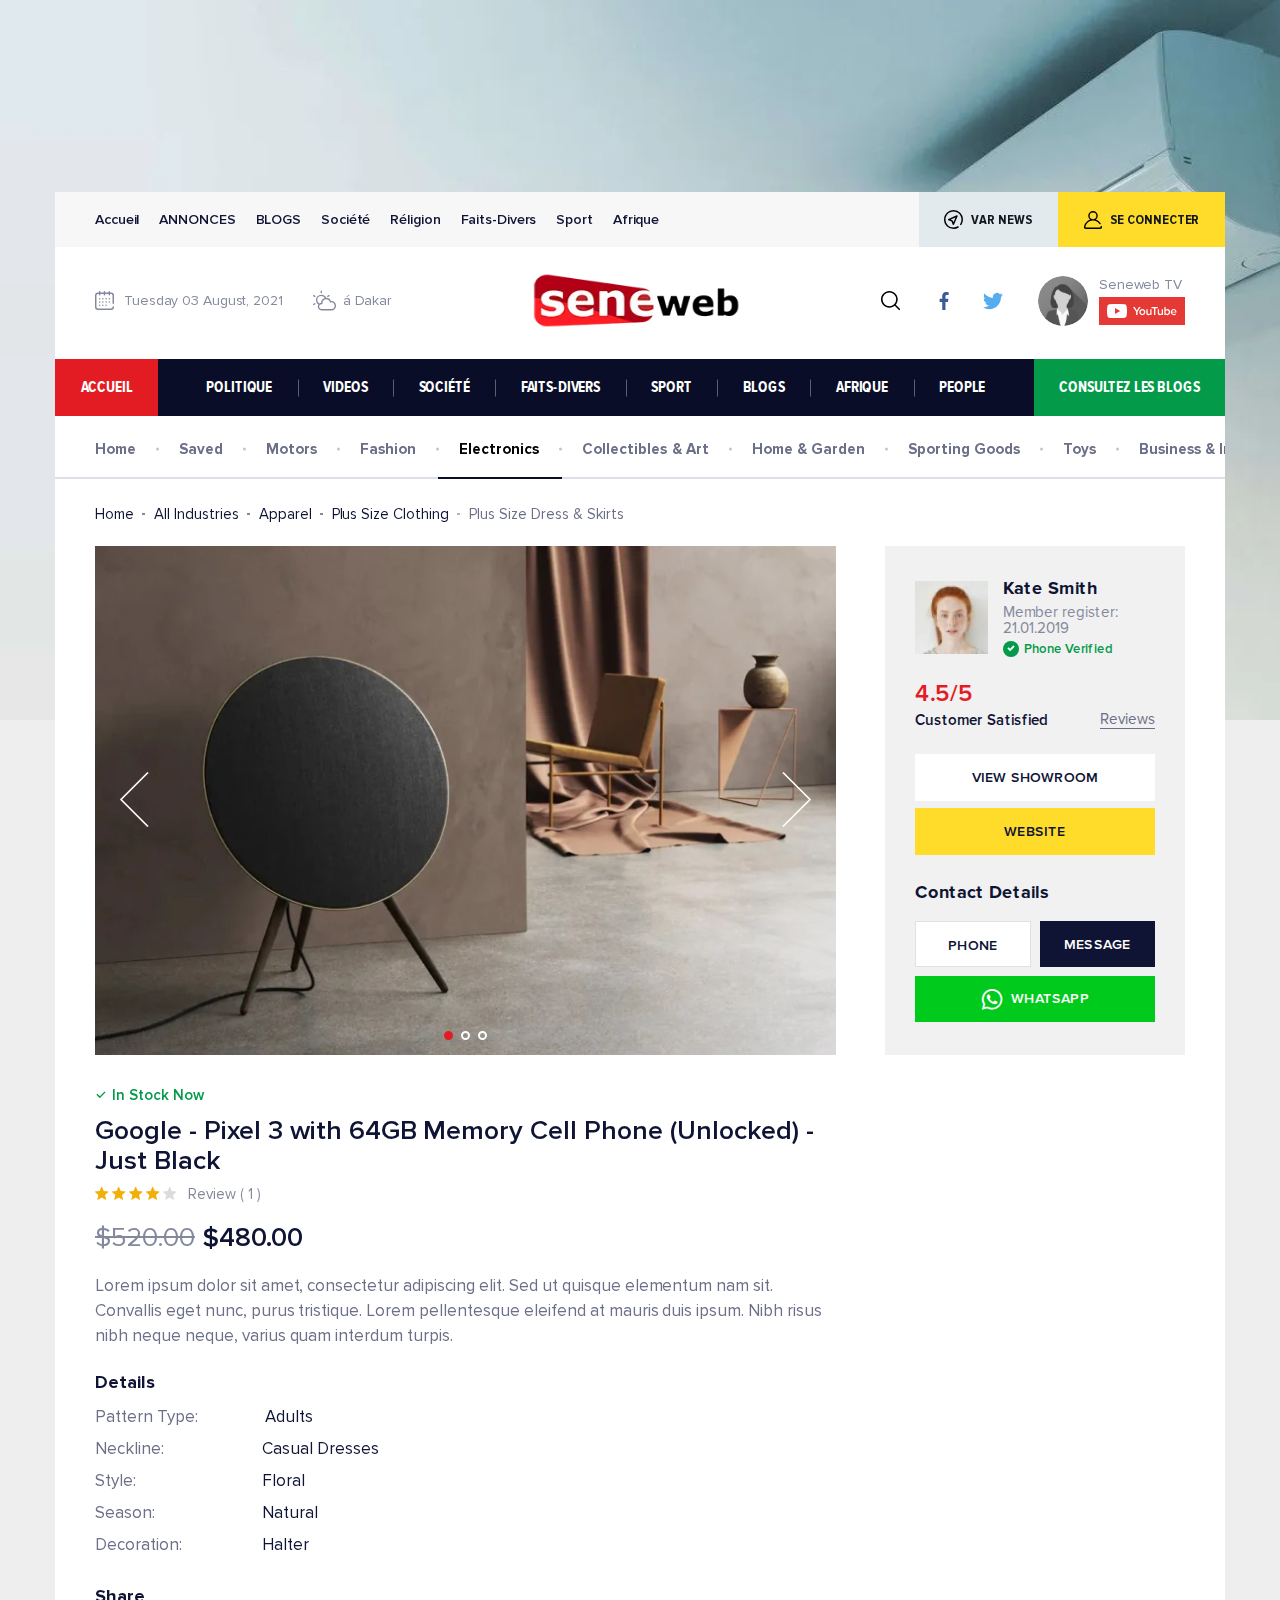
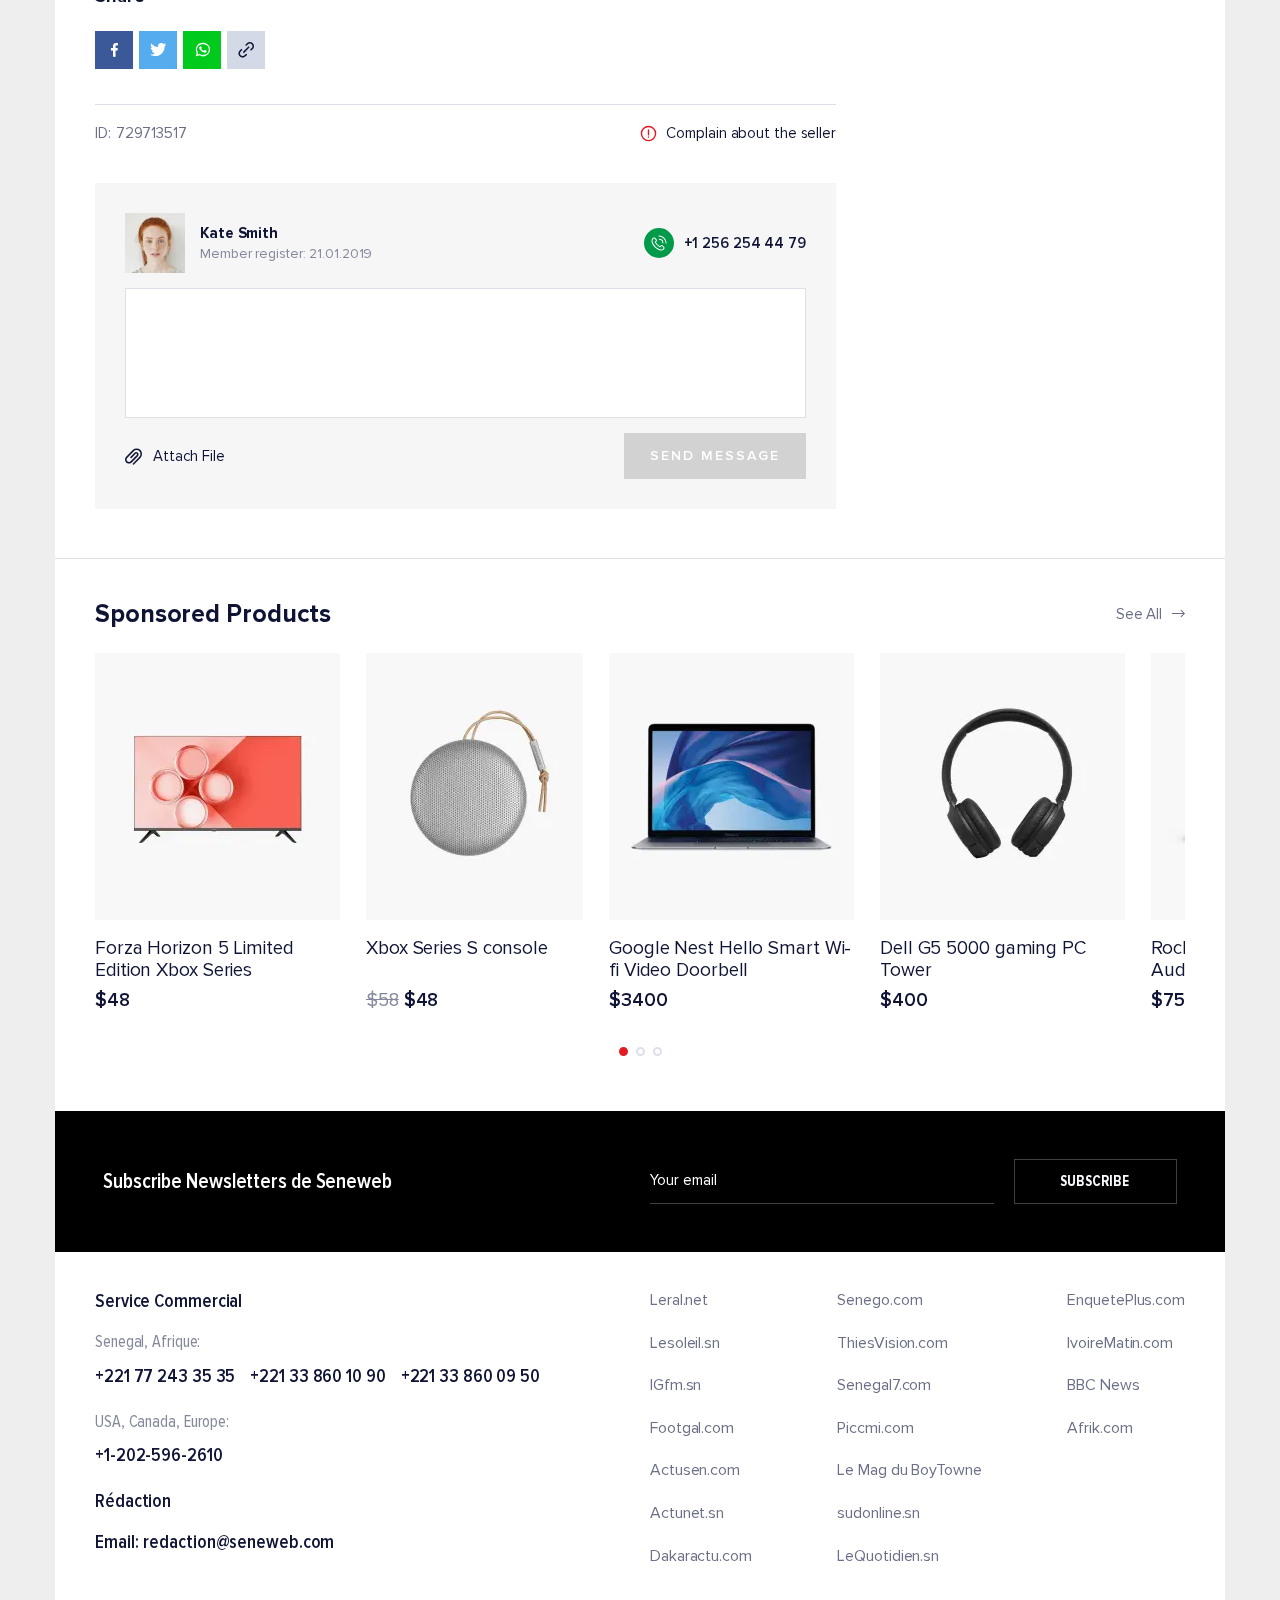
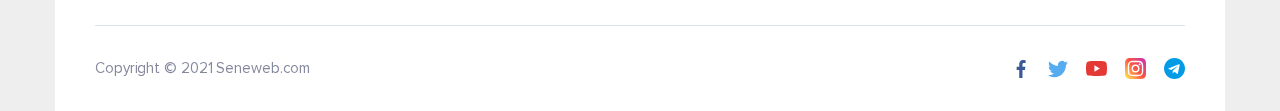
==== commit 83204deb: "1612/1708" ====
--- a/product.html
+++ b/product.html
@@ -378,17 +378,17 @@
 							<div class="swiper shop-product__gallery-slider">
 								<div class="swiper-wrapper">
 									<div class="swiper-slide">
-										<div>
+										<div class="shop-product__gallery-img">
 											<img src="img/shop/categories/electronics/product.webp" alt="Product item">
 										</div>
 									</div>
 									<div class="swiper-slide">
-										<div>
+										<div class="shop-product__gallery-img">
 											<img src="img/shop/sales/2.webp" alt="Product item">
 										</div>
 									</div>
 									<div class="swiper-slide">
-										<div>
+										<div class="shop-product__gallery-img">
 											<img src="img/shop/sales/1.webp" alt="Product item">
 										</div>
 									</div>
--- a/css/style.css
+++ b/css/style.css
@@ -201,6 +201,12 @@
 }
 
 /* Global CSS rules */
+.swiper-button-next,
+.swiper-button-prev,
+.swiper-pagination-bullet {
+  outline: none;
+}
+
 .scrollup {
   position: fixed;
   right: clamp(15px, 2vw, 35px);
@@ -4023,7 +4029,46 @@
   padding: 0 35px;
   overflow: hidden;
 }
+.shop__nav {
+  padding: 0 40px;
+  height: 70px;
+  position: relative;
+  overflow-x: auto;
+  overflow-y: hidden;
+  scrollbar-width: thin;
+  scrollbar-color: transparent transparent;
+  /* Track */
+  /* Handle */
+  /* Handle on hover */
+}
+.shop__nav::-webkit-scrollbar {
+  height: 7px;
+}
+.shop__nav::-webkit-scrollbar-track {
+  background: transparent;
+}
+.shop__nav::-webkit-scrollbar-thumb {
+  background: transparent;
+}
+.shop__nav::-webkit-scrollbar-thumb:hover {
+  background: transparent;
+}
+.shop__nav:hover {
+  scrollbar-color: #555 #fff;
+  /* Track */
+  /* Handle */
+}
+.shop__nav:hover::-webkit-scrollbar-track {
+  background: #f1f1f1;
+}
+.shop__nav:hover::-webkit-scrollbar-thumb {
+  background: #888;
+}
 .shop__nav-list {
+  position: absolute;
+  left: 40px;
+  top: 0;
+  padding: 0 40px 0 0;
   display: flex;
   align-items: center;
   justify-content: center;
@@ -4035,9 +4080,9 @@
   color: var(--content-color);
 }
 .shop__nav-item + .shop__nav-item {
-  padding-left: clamp(10px, 2vw, 23px);
-  position: relative;
-  margin-left: clamp(10px, 2vw, 20px);
+  padding-left: 23px;
+  position: relative;
+  margin-left: 20px;
 }
 .shop__nav-item + .shop__nav-item:before {
   position: absolute;
@@ -4053,6 +4098,7 @@
 .shop__nav-item a {
   transition: color 0.2s;
   padding: 24px 0;
+  white-space: nowrap;
 }
 .shop__nav-item a:hover {
   color: #000;
@@ -4061,15 +4107,15 @@
   color: #000;
 }
 .shop__nav--bordered {
-  position: relative;
   margin-bottom: 17px;
 }
-.shop__nav--bordered::after {
+.shop__nav--bordered .shop__nav-list::after {
   position: absolute;
   content: "";
-  width: 150vw;
+  width: calc(100% + 60px);
   height: 2px;
   background-color: #DCE0E9;
+  bottom: 3px;
 }
 .shop__nav--bordered .shop__nav-item.is-active {
   position: relative;
@@ -4077,10 +4123,10 @@
 .shop__nav--bordered .shop__nav-item.is-active::after {
   position: absolute;
   content: "";
-  width: calc(100% + 21.5px);
+  width: calc(100% + 21px);
   height: 2px;
   background-color: #0A0D28;
-  bottom: -2px;
+  bottom: 3px;
   z-index: 11;
   left: 1.5px;
 }
@@ -4174,6 +4220,7 @@
   padding: 18px clamp(18px, 2vw, 29px);
   align-items: flex-end;
   z-index: 3;
+  min-height: 252px;
 }
 .shop__offer-img {
   position: absolute;
@@ -4260,11 +4307,13 @@
 }
 .shop-slider__top {
   display: flex;
+  flex-wrap: wrap;
   justify-content: space-between;
   font-size: 15px;
   line-height: 21px;
   color: var(--content-color);
   margin-bottom: 24px;
+  row-gap: 20px;
 }
 .shop-slider__top h3 {
   font-weight: 700;
@@ -4432,6 +4481,7 @@
   font-weight: 600;
   font-size: 19px;
   line-height: 25px;
+  margin-bottom: 30px;
 }
 .gifts__link-btn {
   display: inline-flex;
@@ -4451,6 +4501,9 @@
 .gifts__link-btn a:hover {
   color: #E31B23;
 }
+.gifts__sale img {
+  width: 100%;
+}
 
 .featured-brands h3 {
   font-weight: 700;
@@ -4514,11 +4567,14 @@
 }
 .shop-category__breadcrumbs ul {
   display: flex;
+  flex-wrap: wrap;
+}
+.shop-category__breadcrumbs-item {
+  margin-right: 8px;
 }
 .shop-category__breadcrumbs-item + .shop-category__breadcrumbs-item {
   padding-left: 12px;
   position: relative;
-  margin-left: 8px;
 }
 .shop-category__breadcrumbs-item + .shop-category__breadcrumbs-item:before {
   position: absolute;
@@ -4532,6 +4588,7 @@
 }
 .shop-category__breadcrumbs-item:last-child {
   color: #6B6F87;
+  margin-right: 0;
 }
 .shop-category__breadcrumbs-item:last-child a {
   cursor: default;
@@ -4845,6 +4902,14 @@
   padding-bottom: 25px;
   margin-bottom: 25px;
 }
+.shop-category__items-filters {
+  display: none;
+  margin-bottom: 30px;
+  font-weight: 600;
+  padding: 10px 20px;
+  border: var(--main-border);
+  cursor: pointer;
+}
 .shop-category__items-title {
   font-weight: 600;
   font-size: 27px;
@@ -4966,19 +5031,22 @@
   border-color: #E31B23;
 }
 .shop-product__gallery-next, .shop-product__gallery-prev {
-  font-size: 56px;
+  font-size: clamp(20px, 5vw, 56px);
   color: #fff;
 }
 .shop-product__gallery-next {
-  right: 29px;
+  right: clamp(10px, 2vw, 29px);
 }
 .shop-product__gallery-prev {
-  left: 29px;
+  left: clamp(10px, 2vw, 29px);
+}
+.shop-product__gallery-img {
+  height: 100%;
 }
 .shop-product__inner {
   display: grid;
-  grid-template: 1fr/1fr 400px;
-  gap: clamp(30px, 5vw, 49px);
+  grid-template: 1fr/1fr auto;
+  gap: clamp(30px, 4vw, 49px);
   align-items: flex-start;
   position: relative;
   padding-bottom: 50px;
@@ -5011,7 +5079,7 @@
   border-bottom: none;
 }
 .shop-product__item--grid .shop-product__gallery-big {
-  min-height: 461px;
+  min-height: clamp(260px, 30vw, 461px);
   position: relative;
   display: grid;
 }
@@ -5019,6 +5087,9 @@
 .shop-product__item--grid .shop-product__gallery-big iframe {
   height: 100%;
   width: 100%;
+}
+.shop-product__item--grid .shop-product__gallery-big iframe {
+  border: none;
 }
 .shop-product__item--grid .shop-product__gallery-big-img {
   position: absolute;
@@ -5038,6 +5109,10 @@
 }
 .shop-product__item--grid .shop-product__gallery-previews a {
   transition: transform 0.3s;
+  width: 100%;
+}
+.shop-product__item--grid .shop-product__gallery-previews a img {
+  width: 100%;
 }
 .shop-product__item--grid .shop-product__gallery-previews a:hover {
   transform: scale(0.9);
@@ -5233,8 +5308,10 @@
 .shop-product__complain-top {
   display: flex;
   justify-content: space-between;
+  flex-wrap: wrap;
   align-items: center;
   margin-bottom: 42px;
+  row-gap: 15px;
 }
 .shop-product__complain-text {
   color: var(--main-text-color);
@@ -5261,14 +5338,17 @@
 }
 .shop-product__complain-form-top {
   display: flex;
+  flex-wrap: wrap;
   justify-content: space-between;
   align-items: center;
   margin-bottom: 15px;
+  gap: 20px;
 }
 .shop-product__complain-form form {
   display: grid;
   grid-template: auto/1fr 1fr;
   align-items: center;
+  justify-items: flex-end;
 }
 .shop-product__complain-form form textarea {
   margin-bottom: 15px;
@@ -5292,7 +5372,6 @@
   text-transform: uppercase;
   border: none;
   transition: background-color 0.2s;
-  margin-left: auto;
   grid-row: 2/3;
   grid-column: 2/3;
 }
@@ -5391,7 +5470,8 @@
 }
 .shop-product__seller {
   background-color: #F1F1F1;
-  padding: 45px 30px;
+  padding: 33px clamp(15px, 2.5vw, 30px);
+  width: clamp(300px, 22vw, 400px);
 }
 .shop-product__seller-top {
   display: flex;
--- a/css/responsive.css
+++ b/css/responsive.css
@@ -34,6 +34,10 @@
   .container {
     max-width: 1170px;
   }
+
+  .shop-product__item--grid {
+    grid-template: auto/1fr;
+  }
 }
 /* --- Tablet Landscape --- */
 @media only screen and (max-width: 1200px) {
@@ -177,6 +181,28 @@
     padding: 20px 10px;
     margin: 0 -10px;
   }
+
+  .shop__top-inner,
+.shop .gifts {
+    grid-template: auto/1fr 1fr;
+  }
+  .shop__top-slider,
+.shop .gifts__sale {
+    grid-row: 2/3;
+    grid-column: 1/3;
+  }
+  .shop__nav-list {
+    left: 10px;
+    padding-right: 10px;
+  }
+  .shop__inner {
+    padding: 0 10px;
+  }
+
+  .shop-product,
+.shop-category {
+    padding: 0 10px 50px;
+  }
 }
 /* --- Tablet Portrait --- */
 @media only screen and (max-width: 960px) {
@@ -298,6 +324,39 @@
 
   .category__main-top {
     padding-bottom: 0;
+  }
+
+  .shop-product__inner {
+    grid-template: auto/1fr;
+  }
+  .shop-product__seller {
+    width: auto;
+  }
+
+  .shop-product__complain-form {
+    padding: 30px 15px;
+  }
+
+  .shop-category__main {
+    grid-template: 1fr/1fr;
+  }
+
+  .shop-category__items-filters {
+    display: inline-block;
+  }
+
+  .shop-category__sidebar {
+    position: absolute;
+    z-index: 99;
+    transform: translateX(-200%);
+    transition: transform 0.3s;
+    min-width: 275px;
+    box-shadow: 0 0 10px 0px rgba(0, 0, 0, 0.2);
+    overflow-y: auto;
+    max-height: 500px;
+  }
+  .shop-category__sidebar.is-active {
+    transform: translateX(0);
   }
 }
 /* --- Mobile Phones L--- */
@@ -412,6 +471,29 @@
 
   .category__main-top {
     grid-template: auto/1fr;
+  }
+
+  .shop__top-inner,
+.shop .gifts {
+    grid-template: auto/1fr;
+  }
+  .shop__offers {
+    grid-row: 2/3;
+    grid-column: 1/2;
+  }
+  .shop__top-slider,
+.shop .gifts__sale {
+    grid-row: 3/4;
+    grid-column: 1/2;
+  }
+
+  .shop-category__view {
+    display: none;
+  }
+
+  .custom-select__list {
+    right: 0;
+    left: auto;
   }
 }
 /* --- Mobile Phones M--- */
@@ -479,6 +561,16 @@
   .post-content-horizontal__image {
     max-width: none;
   }
+
+  .shop-product__complain-form form {
+    display: flex;
+    flex-direction: column;
+    gap: 25px;
+  }
+
+  .shop-product__complain-form form textarea {
+    margin-bottom: 0;
+  }
 }
 /* --- Mobile Phones S--- */
 @media only screen and (max-width: 360px) {
